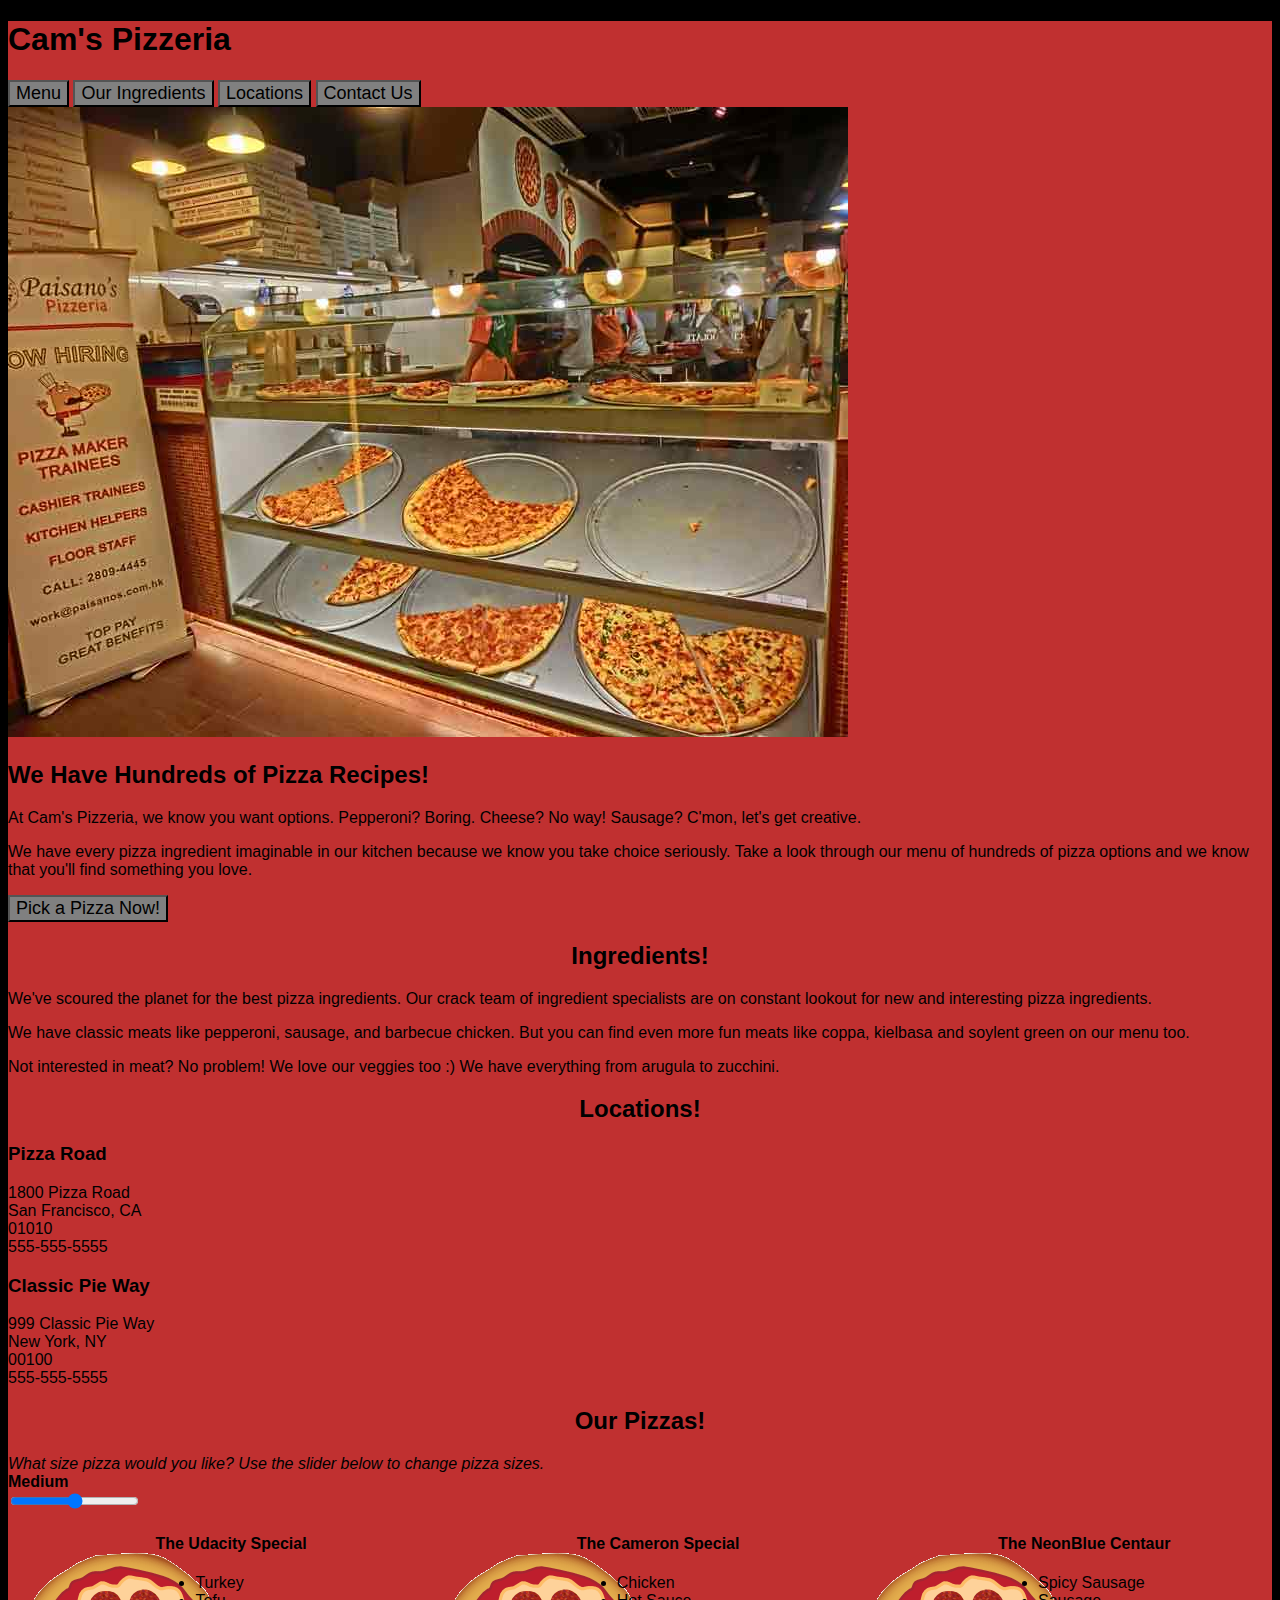
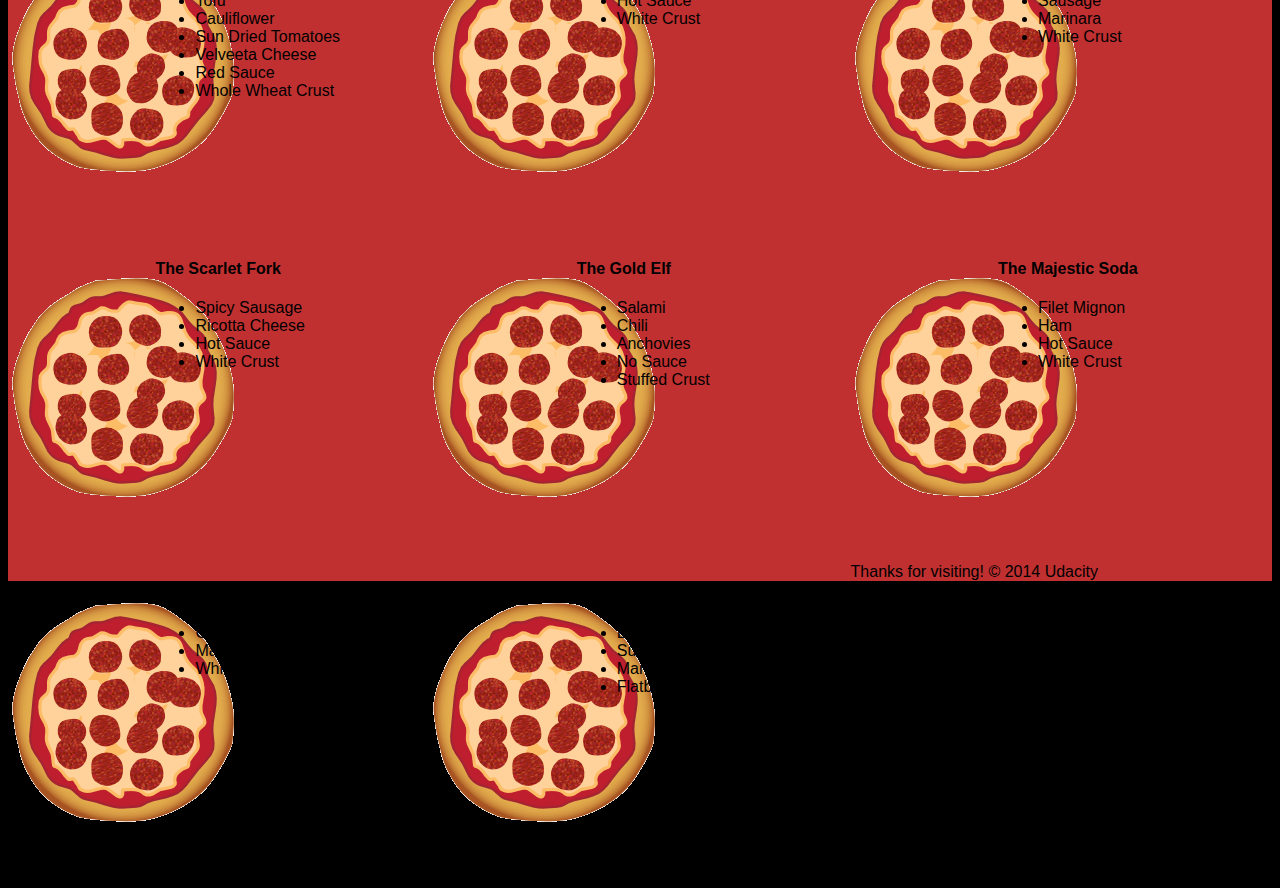
==== views/pizza.html @ 142db3e6 "tried to eliminate 2 blocking CSS resources" ====
<!DOCTYPE HTML>
<html>
<head>
   <meta charset="UTF-8">
  <meta name="viewport" content="width=device-width, initial-scale=1.0" />
  <link async href="css/bootstrap-grid.css" rel="stylesheet">
  <link async href="css/style.css" rel="stylesheet" inline>
</head>

<body>
  <div class="container">
    <div id="header" class="row">
      <div class="col-md-6">
        <div class="row">
          <div class="col-md-12">
            <h1>Cam's Pizzeria</h1>
            <div class="row">
              <div id="menu" class="col-md-12">
                <form action="#randomPizzas">
                  <input type="submit" value="Menu">
                </form>
                <form action="#ingredients">
                  <input type="submit" value="Our Ingredients">
                </form>
                <form action="#locations">
                  <input type="submit" value="Locations">
                </form>
                <form action="#" onsubmit="alert('Thanks for clicking! This button doesn\'t do anything because this is a fake pizzeria :\)')">
                  <input type="submit" value="Contact Us">
                </form>
              </div>
            </div>
          </div>
        </div>
      </div>
      <div id="movingPizzas1" class="col-md-6">
      </div>
    </div>
    <div id="callToAction" class="row">
      <div class="col-md-4">
        <img src="images/pizzeria.jpg" class="img-responsive"> <!-- Image credit to: http://commons.wikimedia.org/wiki/File:HK_TST_night_%E5%98%89%E8%98%AD%E9%81%93_Granville_Road_restaurant_Paisano's_Pizzeria_pizza_Dec-2013.JPG -->
      </div>
      <div class="col-md-8">
        <div class="row">
          <div class="col-md-12">
            <h2>We Have Hundreds of Pizza Recipes!</h2>
            <p>At Cam's Pizzeria, we know you want options. Pepperoni? Boring. Cheese? No way! Sausage? C'mon, let's get creative.</p>

            <p>We have every pizza ingredient imaginable in our kitchen because we know you take choice seriously. Take a look through our menu of hundreds of pizza options and we know that you'll find something you love.</p>
          </div>
        </div>
        <div class="row">
          <div class="col-md-6 col-md-push-3">
            <form action="#randomPizzas">
              <input type="submit" value="Pick a Pizza Now!">
            </form>
          </div>
        </div>
      </div>
    </div>
    <div id="ingredients" class="row">
      <div class="col-md-8 col-md-push-2">
        <div class="row">
          <div class="col-md-12 centered">
            <h2>Ingredients!</h2>
          </div>
        </div>
        <div class="row">
          <div class="col-md-12">
            <p>We've scoured the planet for the best pizza ingredients. Our crack team of ingredient specialists are on constant lookout for new and interesting pizza ingredients.</p>

            <p>We have classic meats like pepperoni, sausage, and barbecue chicken. But you can find even more fun meats like coppa, kielbasa and soylent green on our menu too.</p>

            <p>Not interested in meat? No problem! We love our veggies too :) We have everything from arugula to zucchini.</p>
          </div>
        </div>
      </div>
    </div>
    <div id="locations" class="row">
      <div class="col-md-12">
        <h2 style="text-align: center">Locations!</h2>
        <div class="row">
          <div class="col-md-6">
            <h3>Pizza Road</h3>
            <p>1800 Pizza Road<br>San Francisco, CA<br>01010<br>555-555-5555</p>
          </div>
          <div class="col-md-6">
            <h3>Classic Pie Way</h3>
            <p>999 Classic Pie Way<br>New York, NY<br>00100<br>555-555-5555</p>
          </div>
        </div>
      </div>
    </div>
    <div id="pizzaGenerator" class="row">
      <div class="col-md-12">
        <h2 style="text-align: center">Our Pizzas!</h2>
        <div class="row">
          <div class="col-md-12">
            <em>What size pizza would you like? Use the slider below to change pizza sizes.</em>
          </div>
          <div id="pizzaSize" class="col-md-6">Medium</div>
          <div class="col-md-12">
            <input id="sizeSlider" type="range" min="1" max="3" value="2" step="1" onchange="resizePizzas(this.value)"></input>
          </div>
        </div>
        <div id="randomPizzas" class="row">
          <div id="pizza0" class="randomPizzaContainer" style="width:33.33%; height: 325px;">
            <div style="width:35%">
              <img src="images/pizza.png" class="img-responsive">
            </div>
            <div style="width:65%">
              <h4>The Udacity Special</h4>
              <ul>
                <li>Turkey</li>
                <li>Tofu</li>
                <li>Cauliflower</li>
                <li>Sun Dried Tomatoes</li>
                <li>Velveeta Cheese</li>
                <li>Red Sauce</li>
                <li>Whole Wheat Crust</li>
              </ul>
            </div>
          </div>
          <div id="pizza1" class="randomPizzaContainer" style="width:33.33%; height: 325px;">
            <div style="width:35%">
              <img src="images/pizza.png" class="img-responsive">
            </div>
            <div style="width:65%">
              <h4>The Cameron Special</h4>
              <ul>
                <li>Chicken</li>
                <li>Hot Sauce</li>
                <li>White Crust</li>
              </ul>
            </div>
          </div>
        </div>
      </div>
    </div>
    <div id="footer" class="col-md-12">Thanks for visiting! &copy; 2014 Udacity</div>
  </div>
  <script async type="text/javascript" async src="js/main.js"></script>
</body>

</html>
</html>
---- views/css/style.css ----
*{-webkit-box-sizing:border-box;-moz-box-sizing:border-box;-box-sizing:border-box}body{font-family:"Trebuchet MS",Helvetica,sans-serif;background:black}input{background:gray;font-size:18px}form{display:inline-block}.centered{text-align:center}#pizzaSize{font-weight:800}.mover{position:fixed;width:256px;z-index:-1}.randomPizzaContainer{float:left;display:flex}.randomPizzaContainer:after{content:"";display:table;clear:both}.container{background-color:rgba(240, 60, 60, 0.8)}
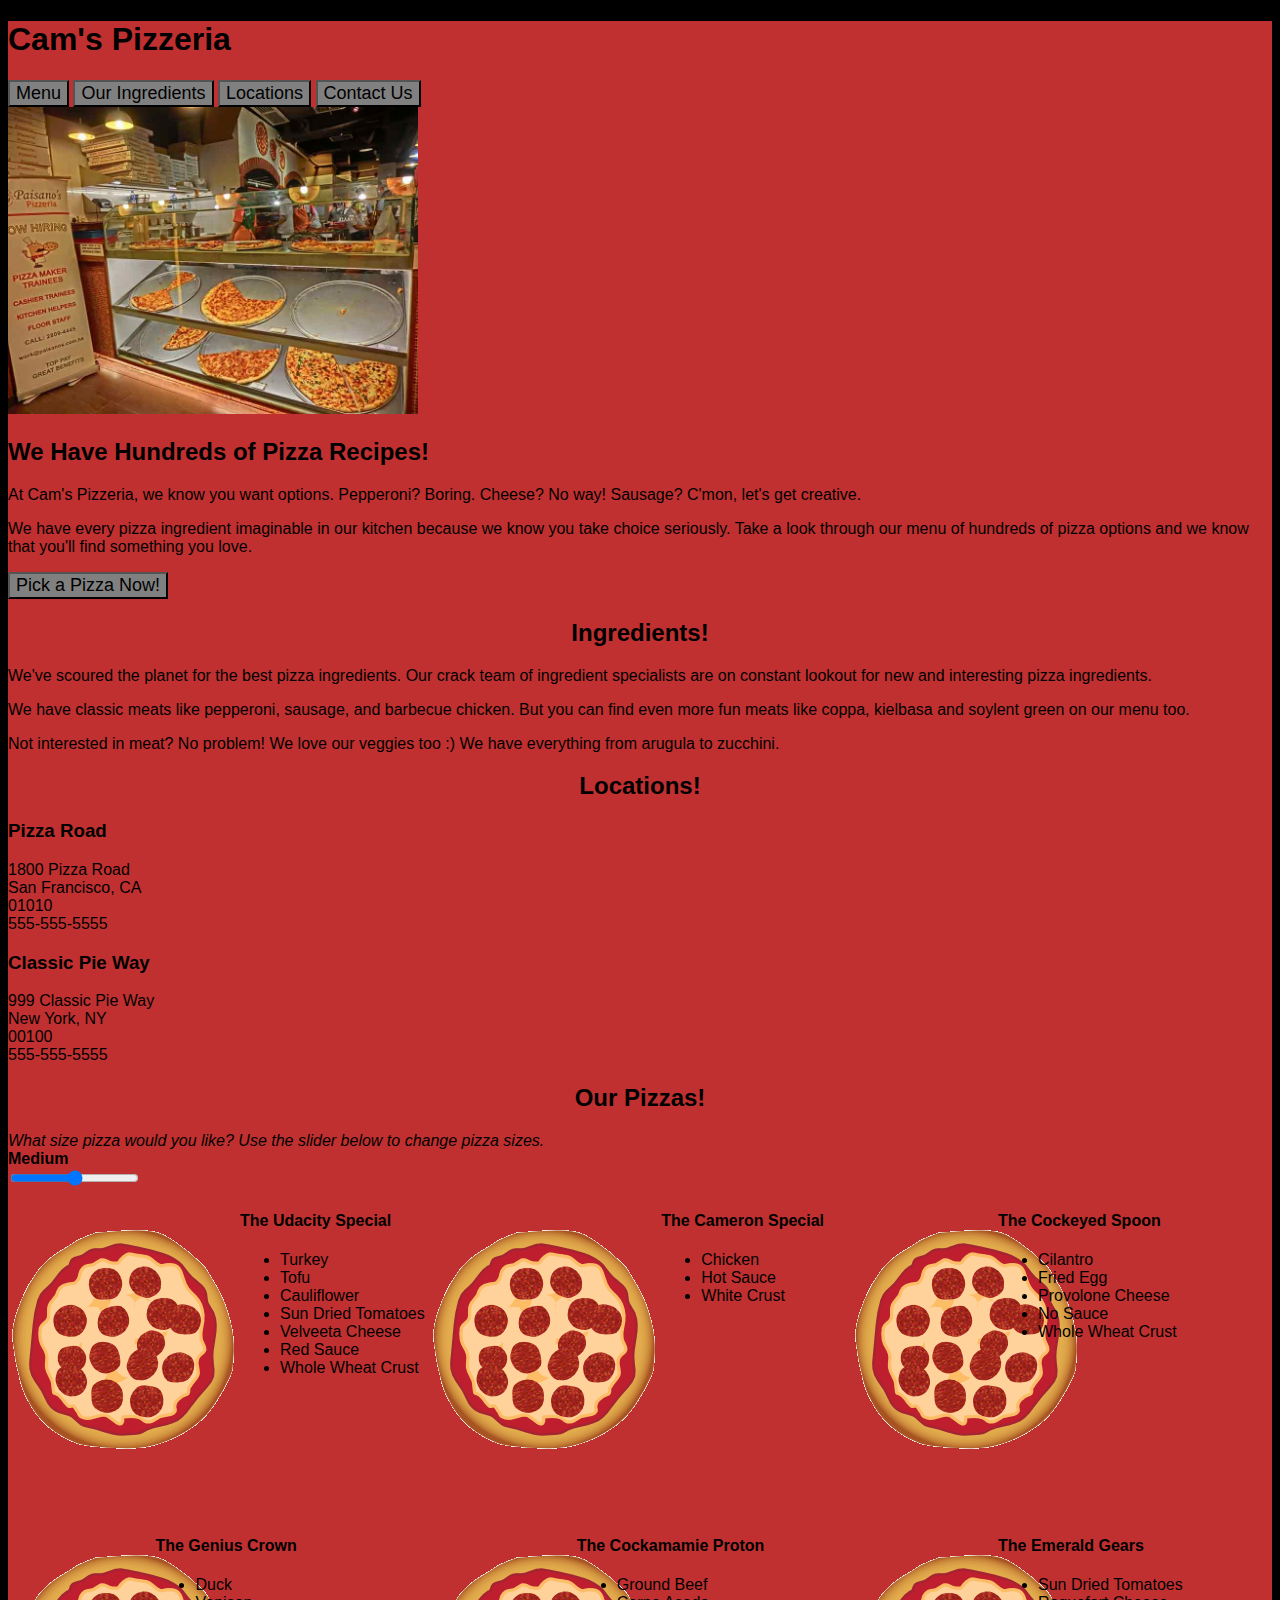
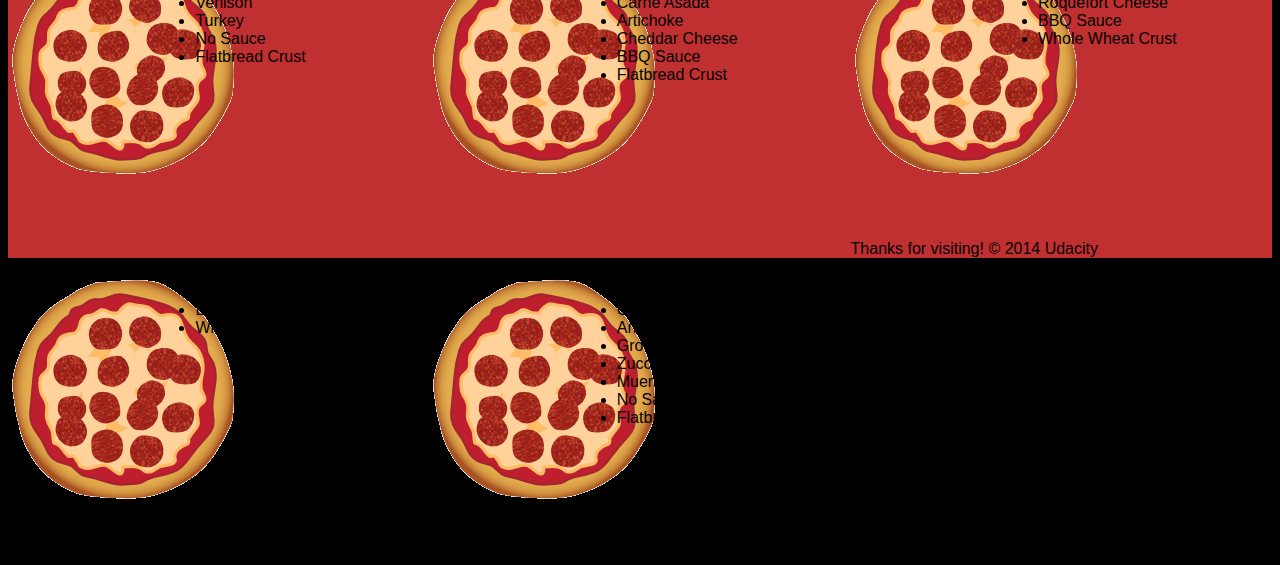
==== commit 622966a6: "Specified sizes of pizzas and changed div styles to div bootrstrap classes" ====
--- a/views/pizza.html
+++ b/views/pizza.html
@@ -3,8 +3,8 @@
 <head>
    <meta charset="UTF-8">
   <meta name="viewport" content="width=device-width, initial-scale=1.0" />
-  <link async href="css/bootstrap-grid.css" rel="stylesheet">
-  <link async href="css/style.css" rel="stylesheet" inline>
+  <link href="css/bootstrap-grid.css" rel="stylesheet">
+  <link href="css/style.css" rel="stylesheet">
 </head>
 
 <body>
@@ -38,7 +38,7 @@
     </div>
     <div id="callToAction" class="row">
       <div class="col-md-4">
-        <img src="images/pizzeria.jpg" class="img-responsive"> <!-- Image credit to: http://commons.wikimedia.org/wiki/File:HK_TST_night_%E5%98%89%E8%98%AD%E9%81%93_Granville_Road_restaurant_Paisano's_Pizzeria_pizza_Dec-2013.JPG -->
+        <img src="images/pizzeria.jpg" width="410" height="307" class="img-responsive"><!-- Image credit to: http://commons.wikimedia.org/wiki/File:HK_TST_night_%E5%98%89%E8%98%AD%E9%81%93_Granville_Road_restaurant_Paisano's_Pizzeria_pizza_Dec-2013.JPG -->
       </div>
       <div class="col-md-8">
         <div class="row">
@@ -104,11 +104,11 @@
           </div>
         </div>
         <div id="randomPizzas" class="row">
-          <div id="pizza0" class="randomPizzaContainer" style="width:33.33%; height: 325px;">
-            <div style="width:35%">
-              <img src="images/pizza.png" class="img-responsive">
+          <div id="pizza0" class="randomPizzaContainer" style="width:33.33%;"><!--getting rid of heigth to see the impact on speed -->
+            <div class="col-md-6"><!--changed div style of width:65% to boostrap layout notation -->
+              <img src="images/pizza.png" width="232" height="300" class="img-responsive">
             </div>
-            <div style="width:65%">
+            <div class="col-md-6"><!--changed div style of width:65% to boostrap layout notation -->
               <h4>The Udacity Special</h4>
               <ul>
                 <li>Turkey</li>
@@ -121,11 +121,11 @@
               </ul>
             </div>
           </div>
-          <div id="pizza1" class="randomPizzaContainer" style="width:33.33%; height: 325px;">
-            <div style="width:35%">
-              <img src="images/pizza.png" class="img-responsive">
+          <div id="pizza1" class="randomPizzaContainer" style="width:33.33%;"><!--getting rid of heigth to see the impact on speed -->
+            <div class="col-md-6"><!--changed div style of width:35% to boostrap layout notation -->
+              <img src="images/pizza.png" width="232" height="300" class="img-responsive">
             </div>
-            <div style="width:65%">
+            <div class="col-md-6"><!--changed div style of width:65% to boostrap layout notation -->
               <h4>The Cameron Special</h4>
               <ul>
                 <li>Chicken</li>
@@ -139,7 +139,7 @@
     </div>
     <div id="footer" class="col-md-12">Thanks for visiting! &copy; 2014 Udacity</div>
   </div>
-  <script async type="text/javascript" async src="js/main.js"></script>
+  <script async type="text/javascript" src="js/main.js"></script>
 </body>
 
 </html>
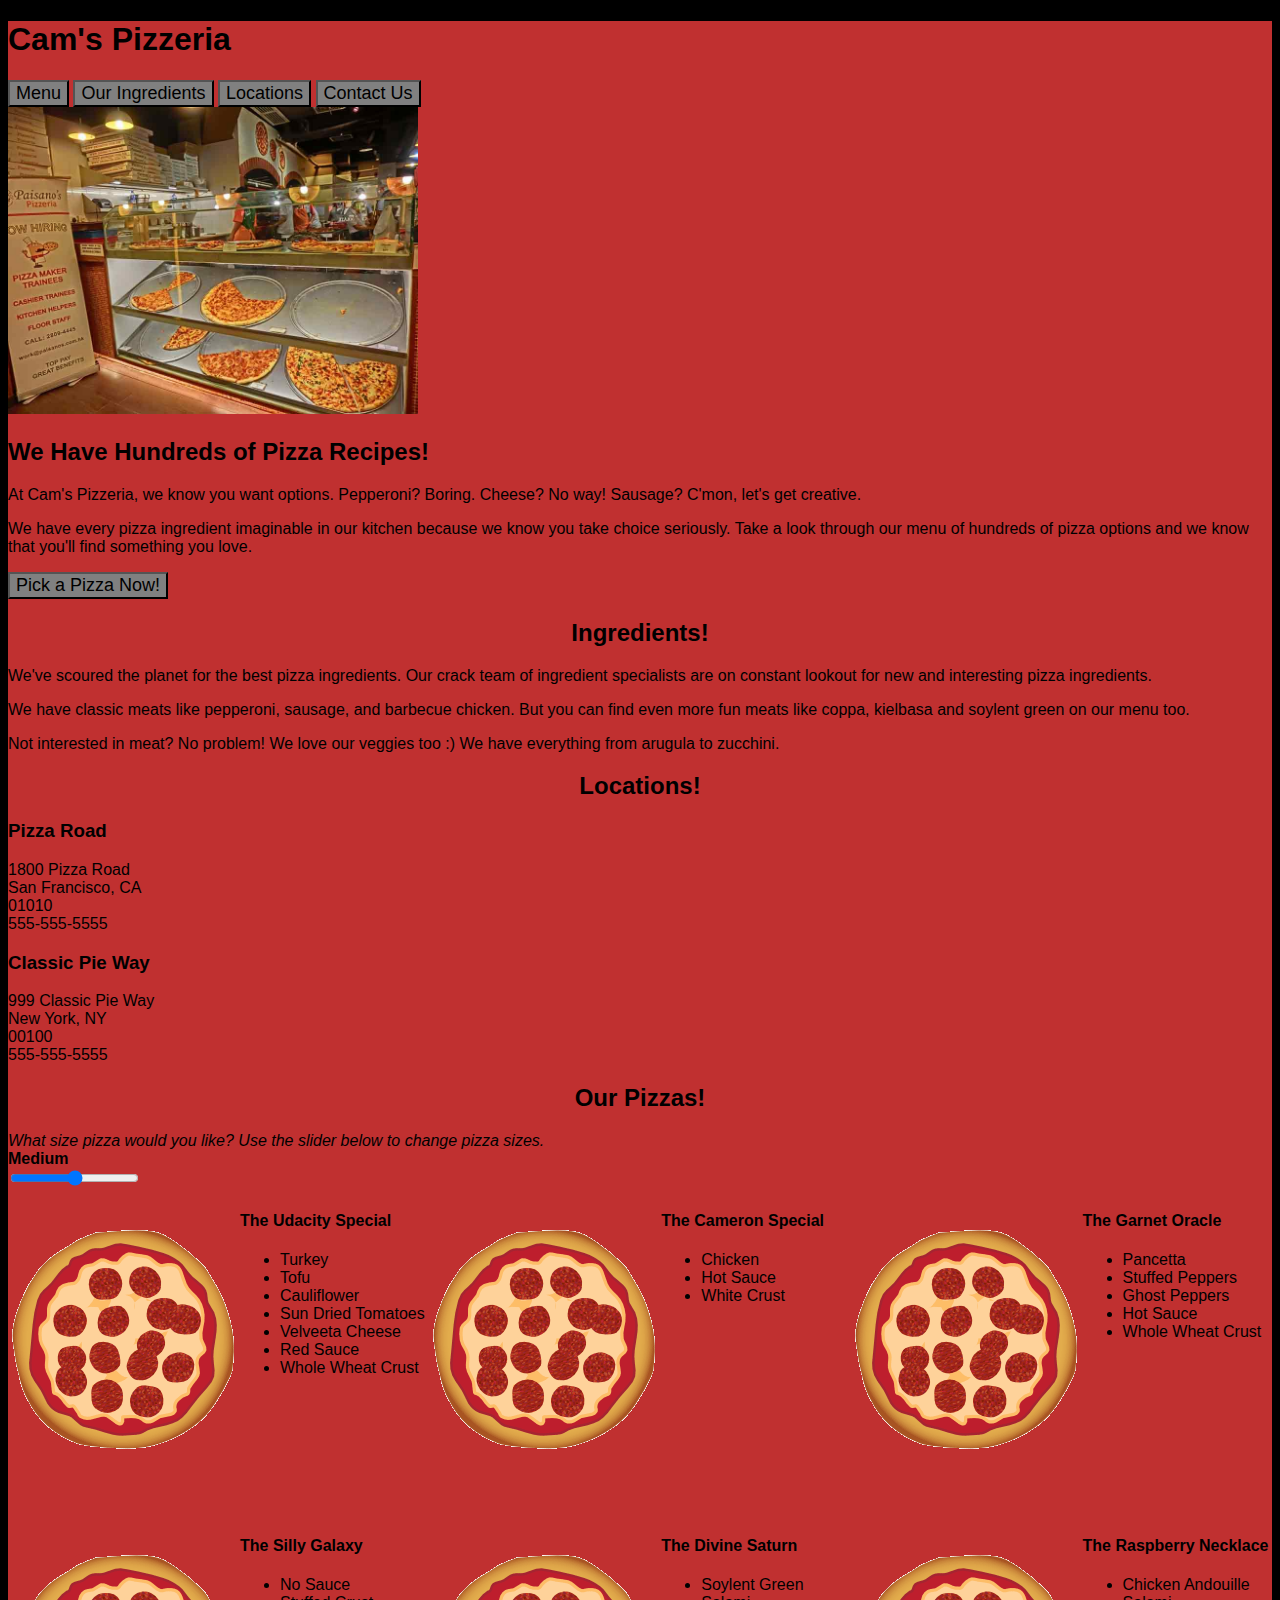
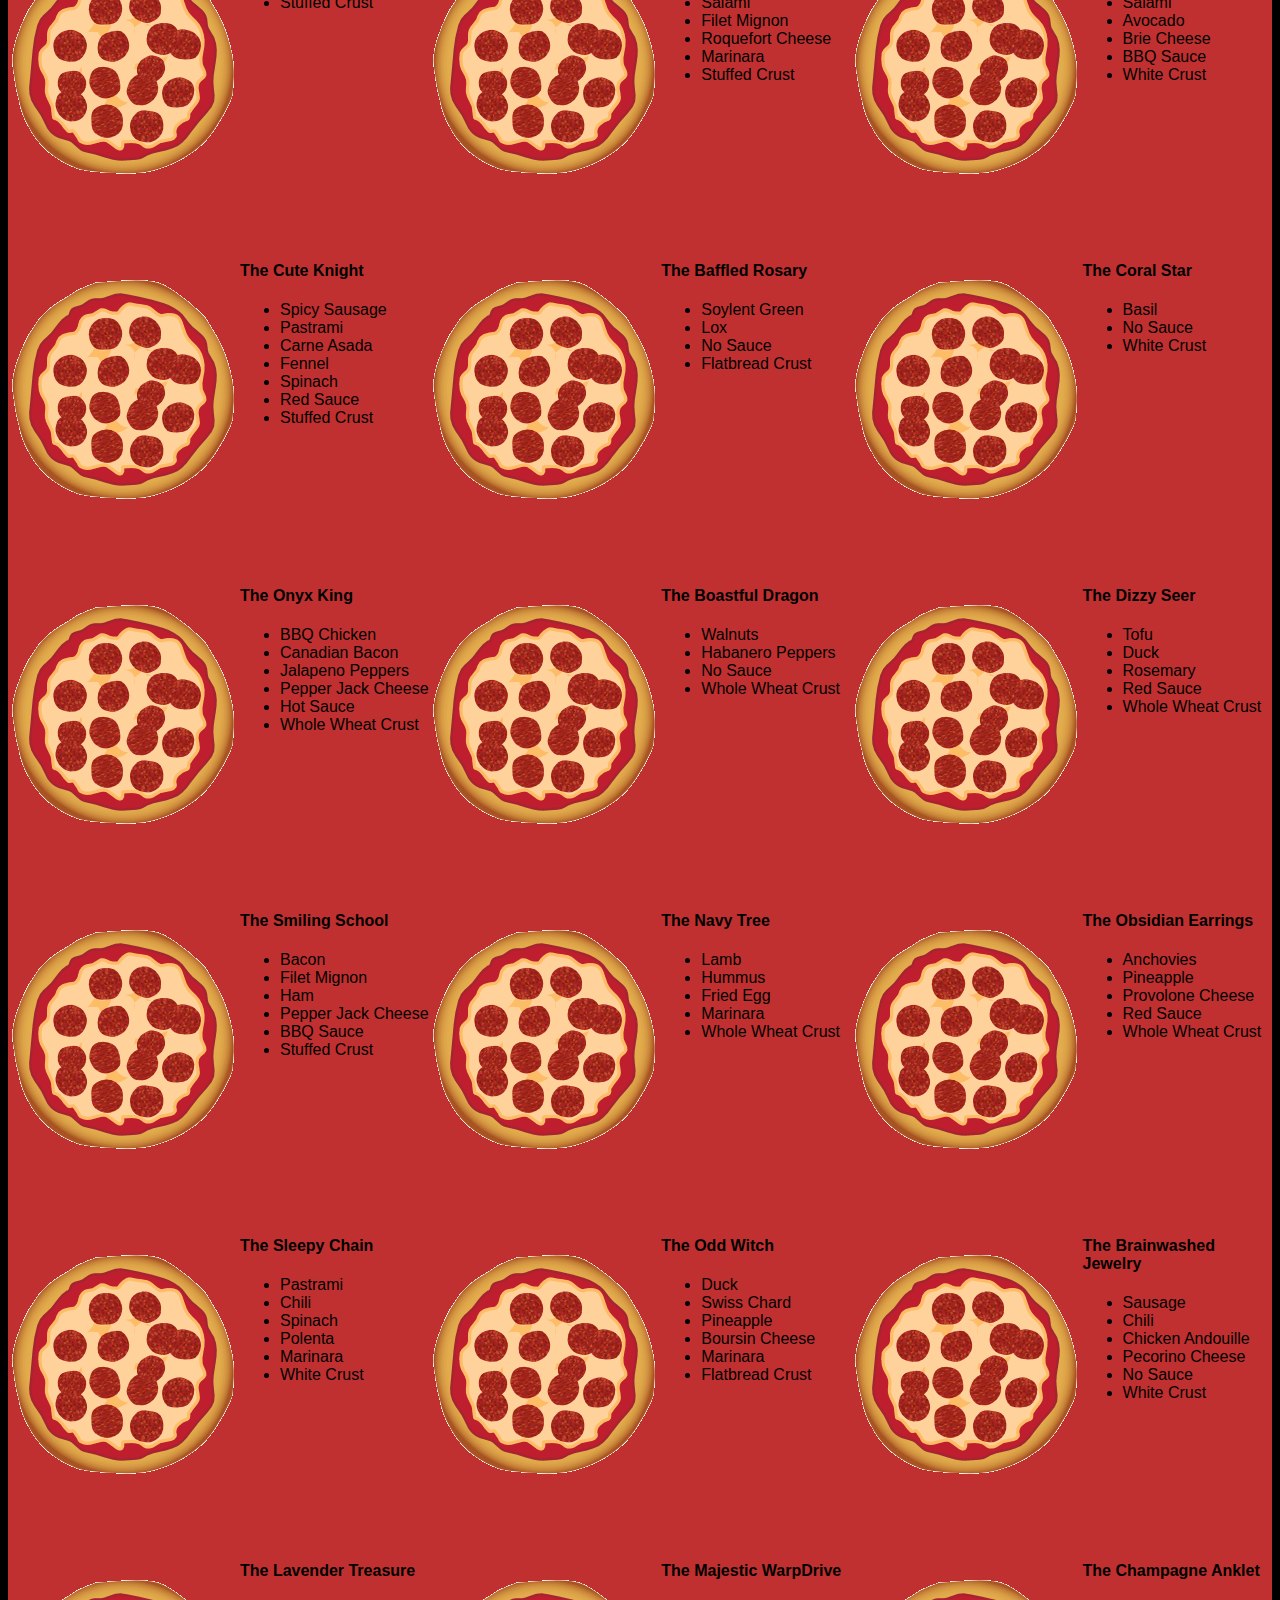
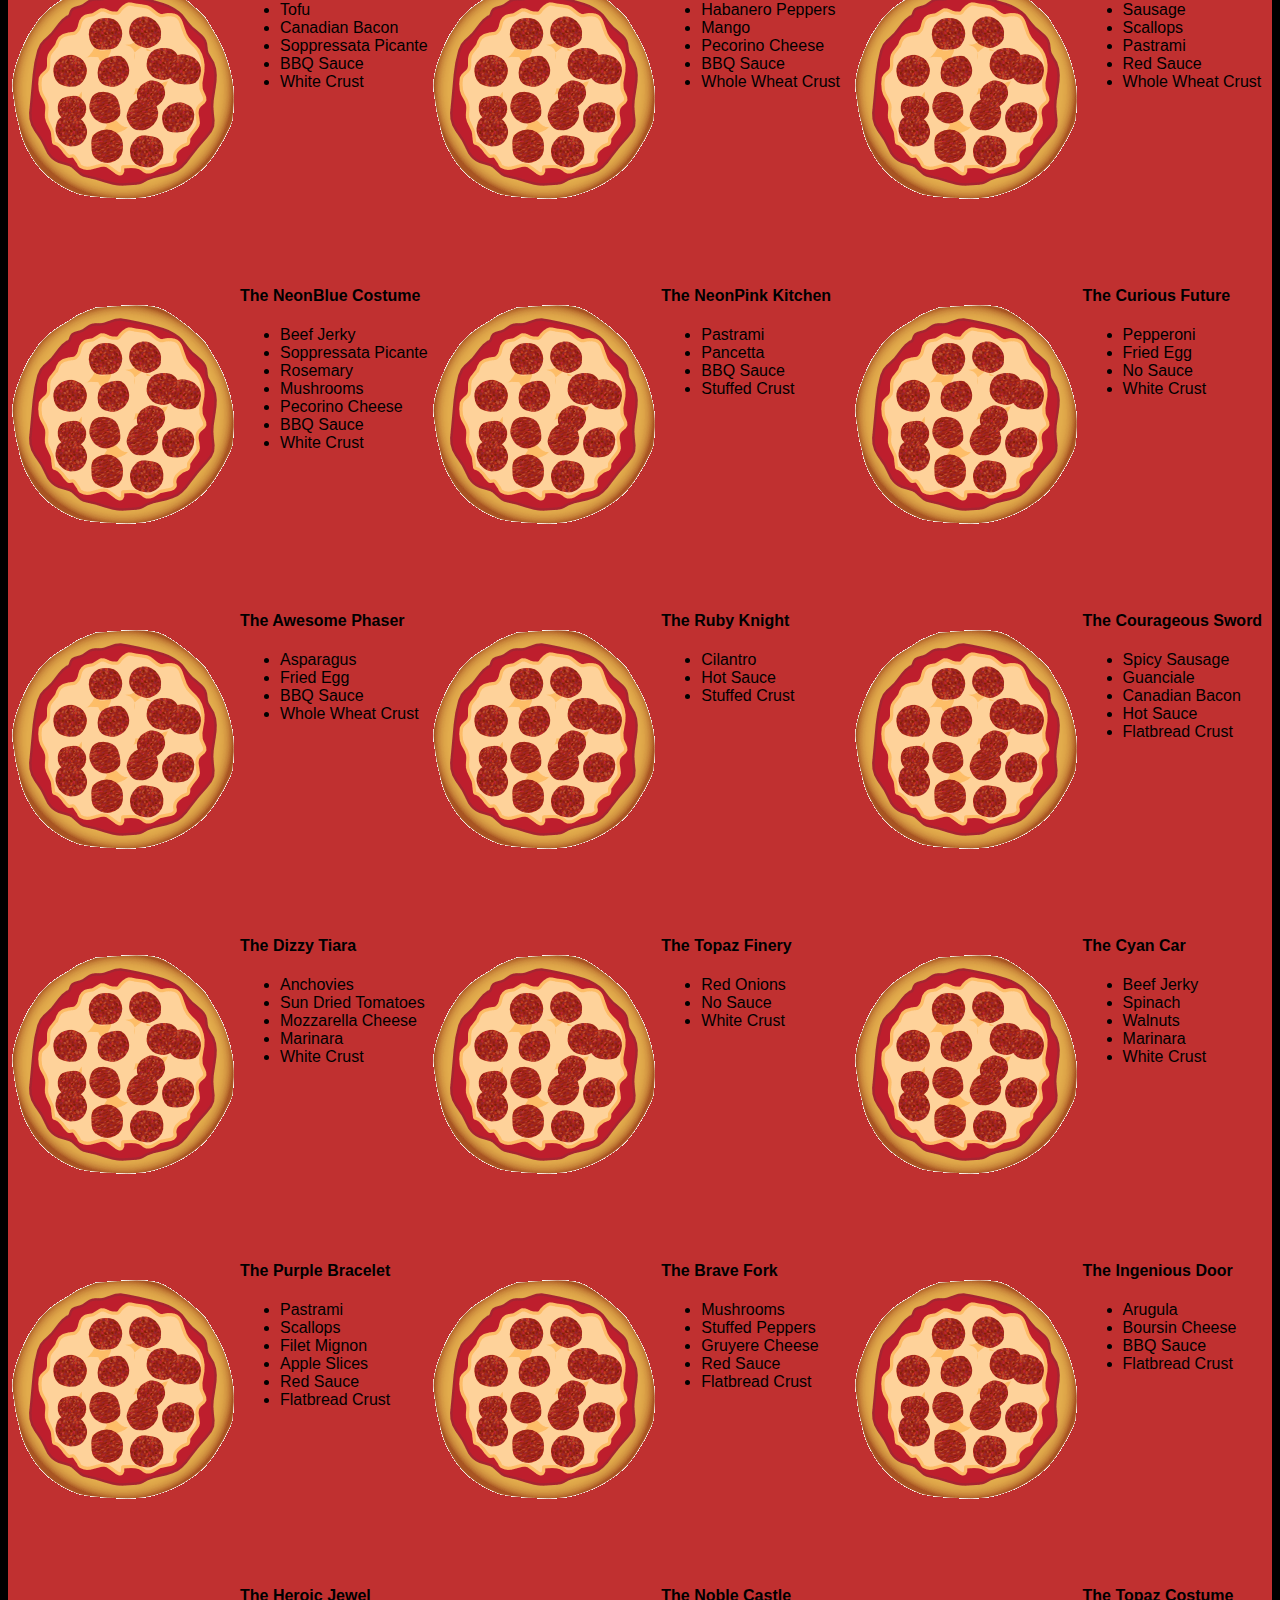
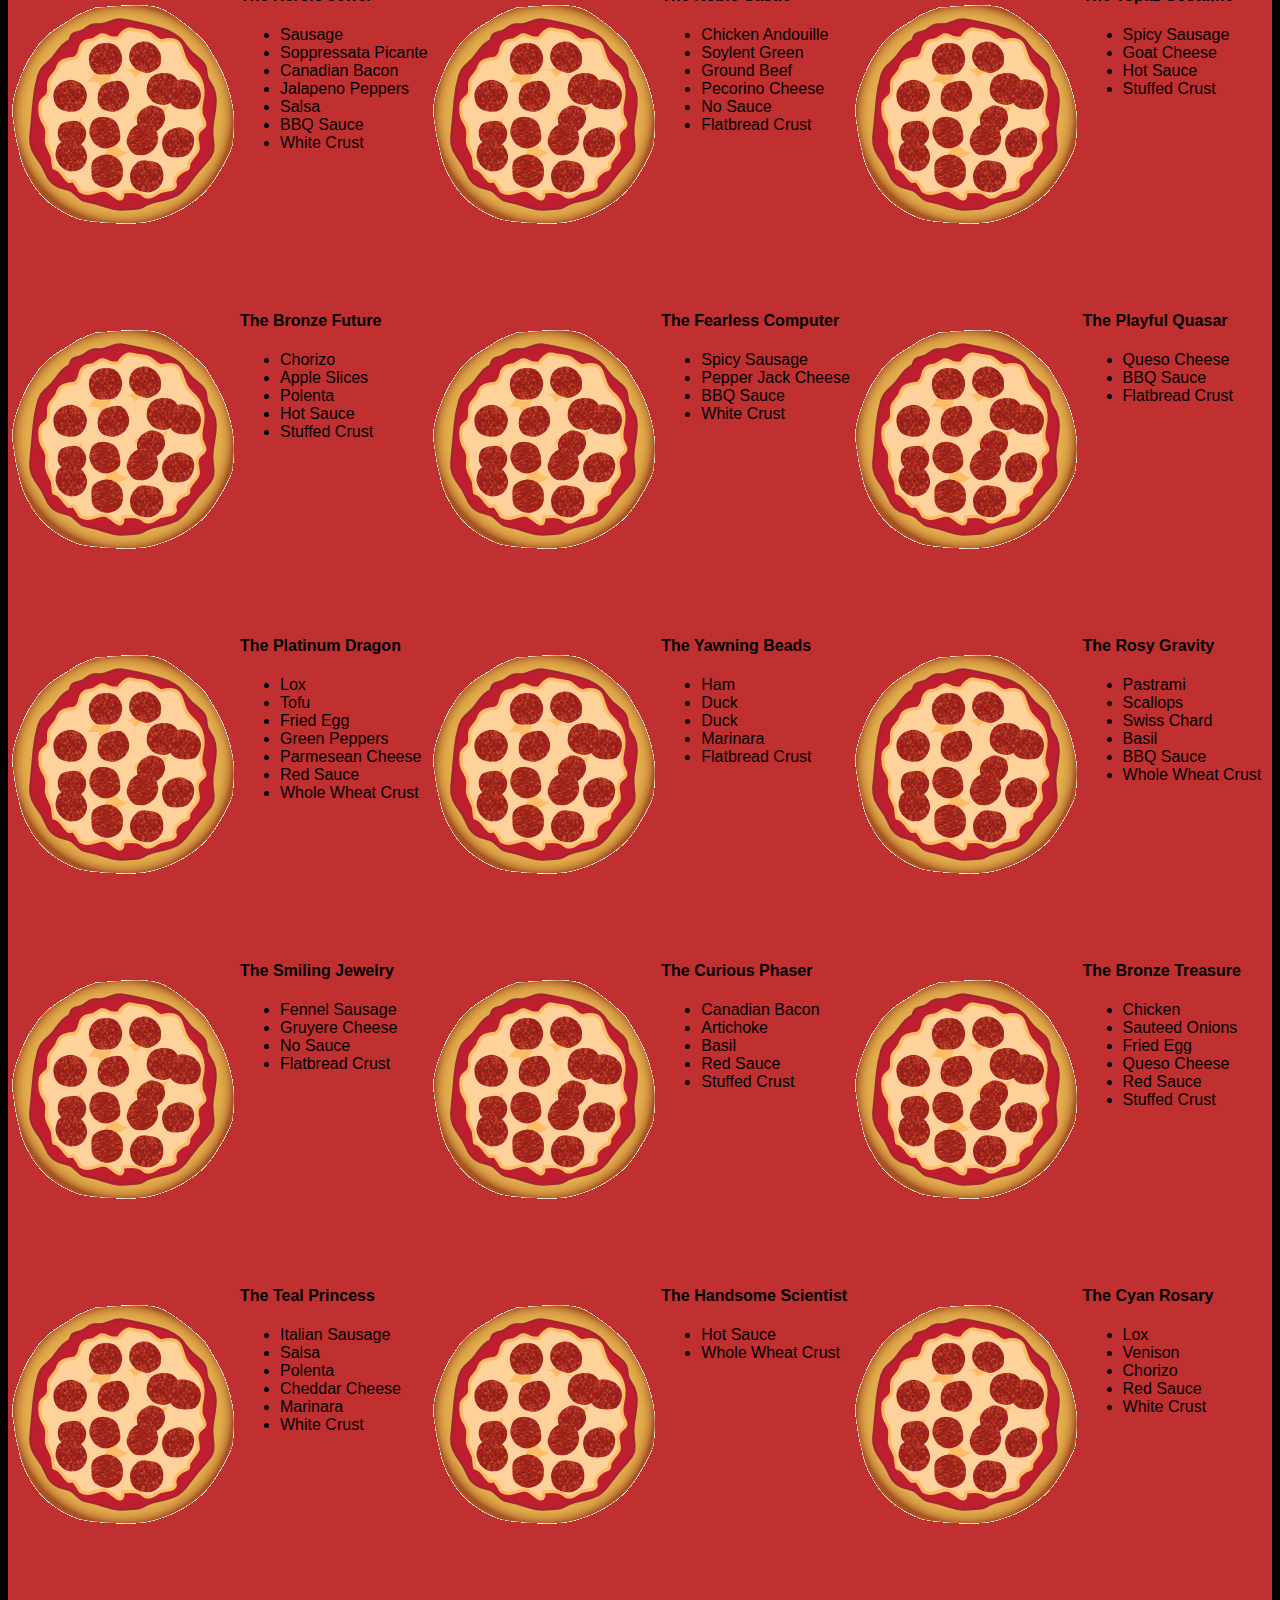
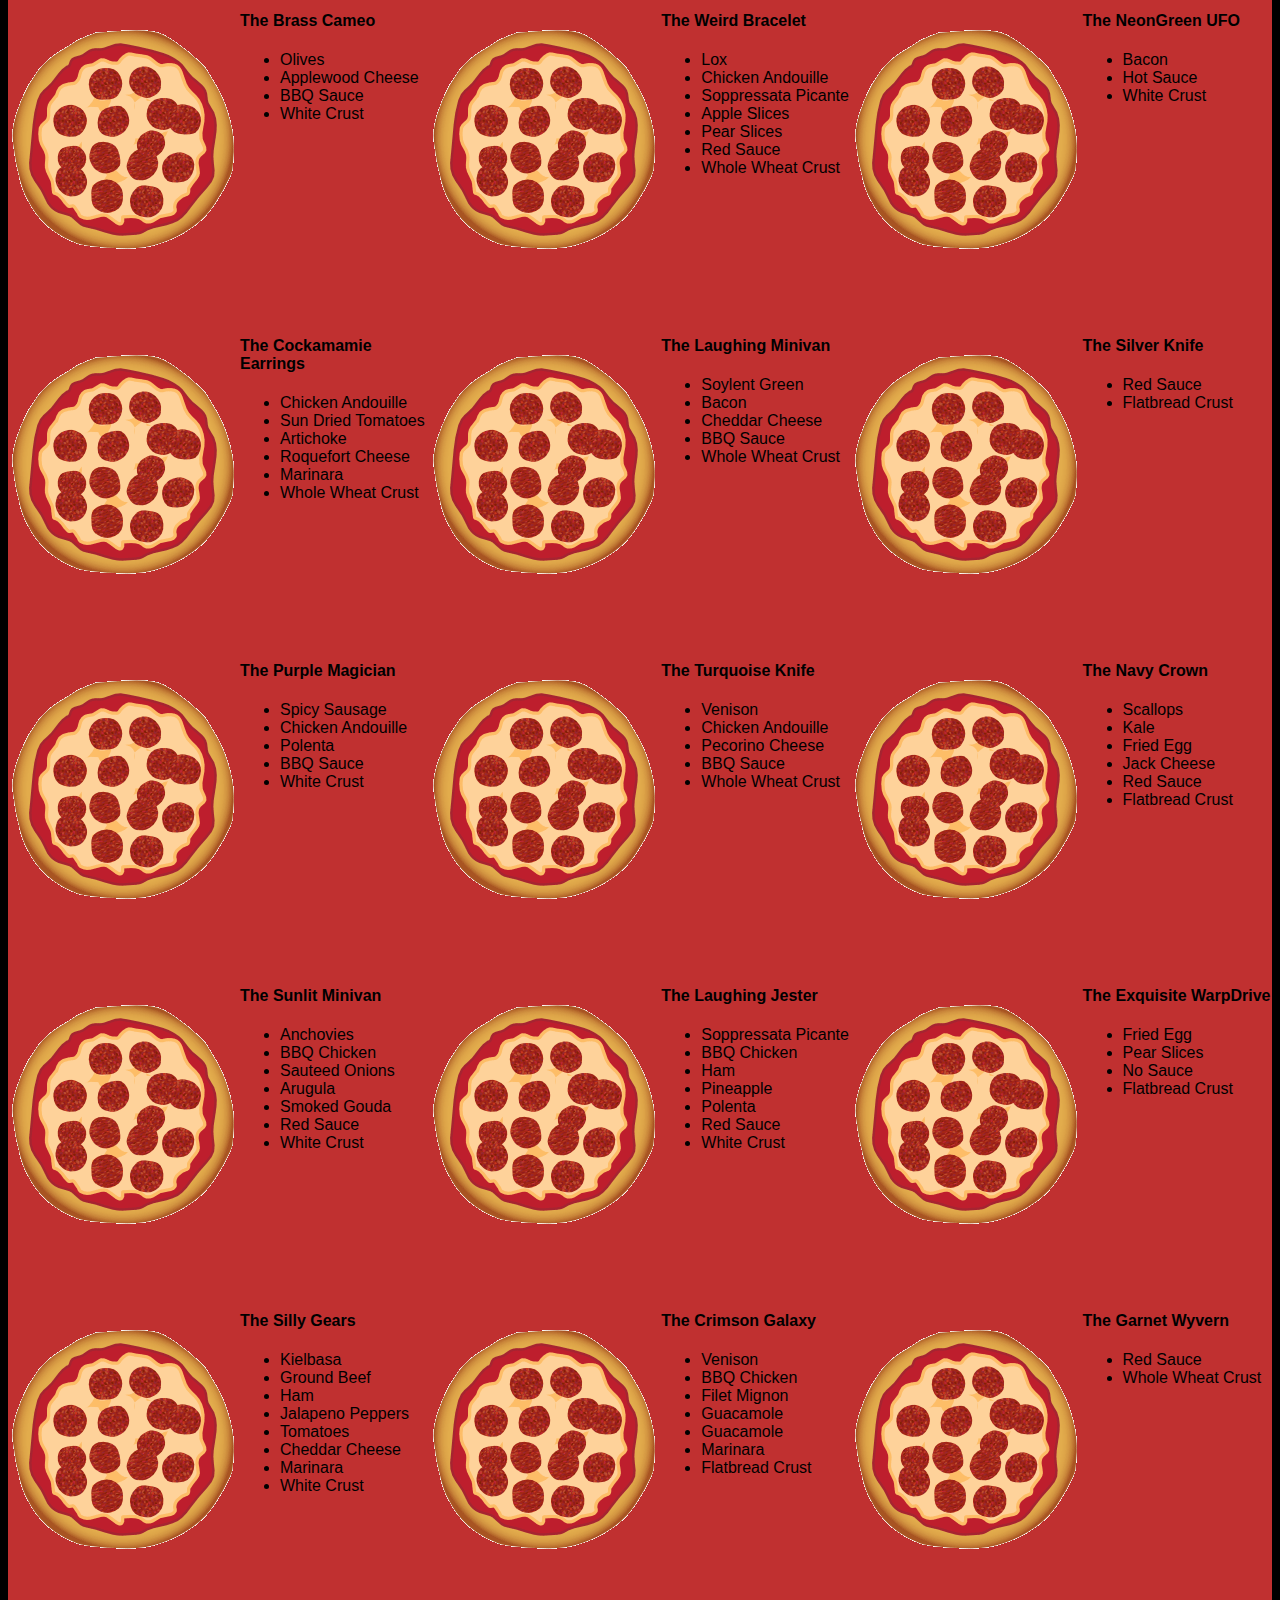
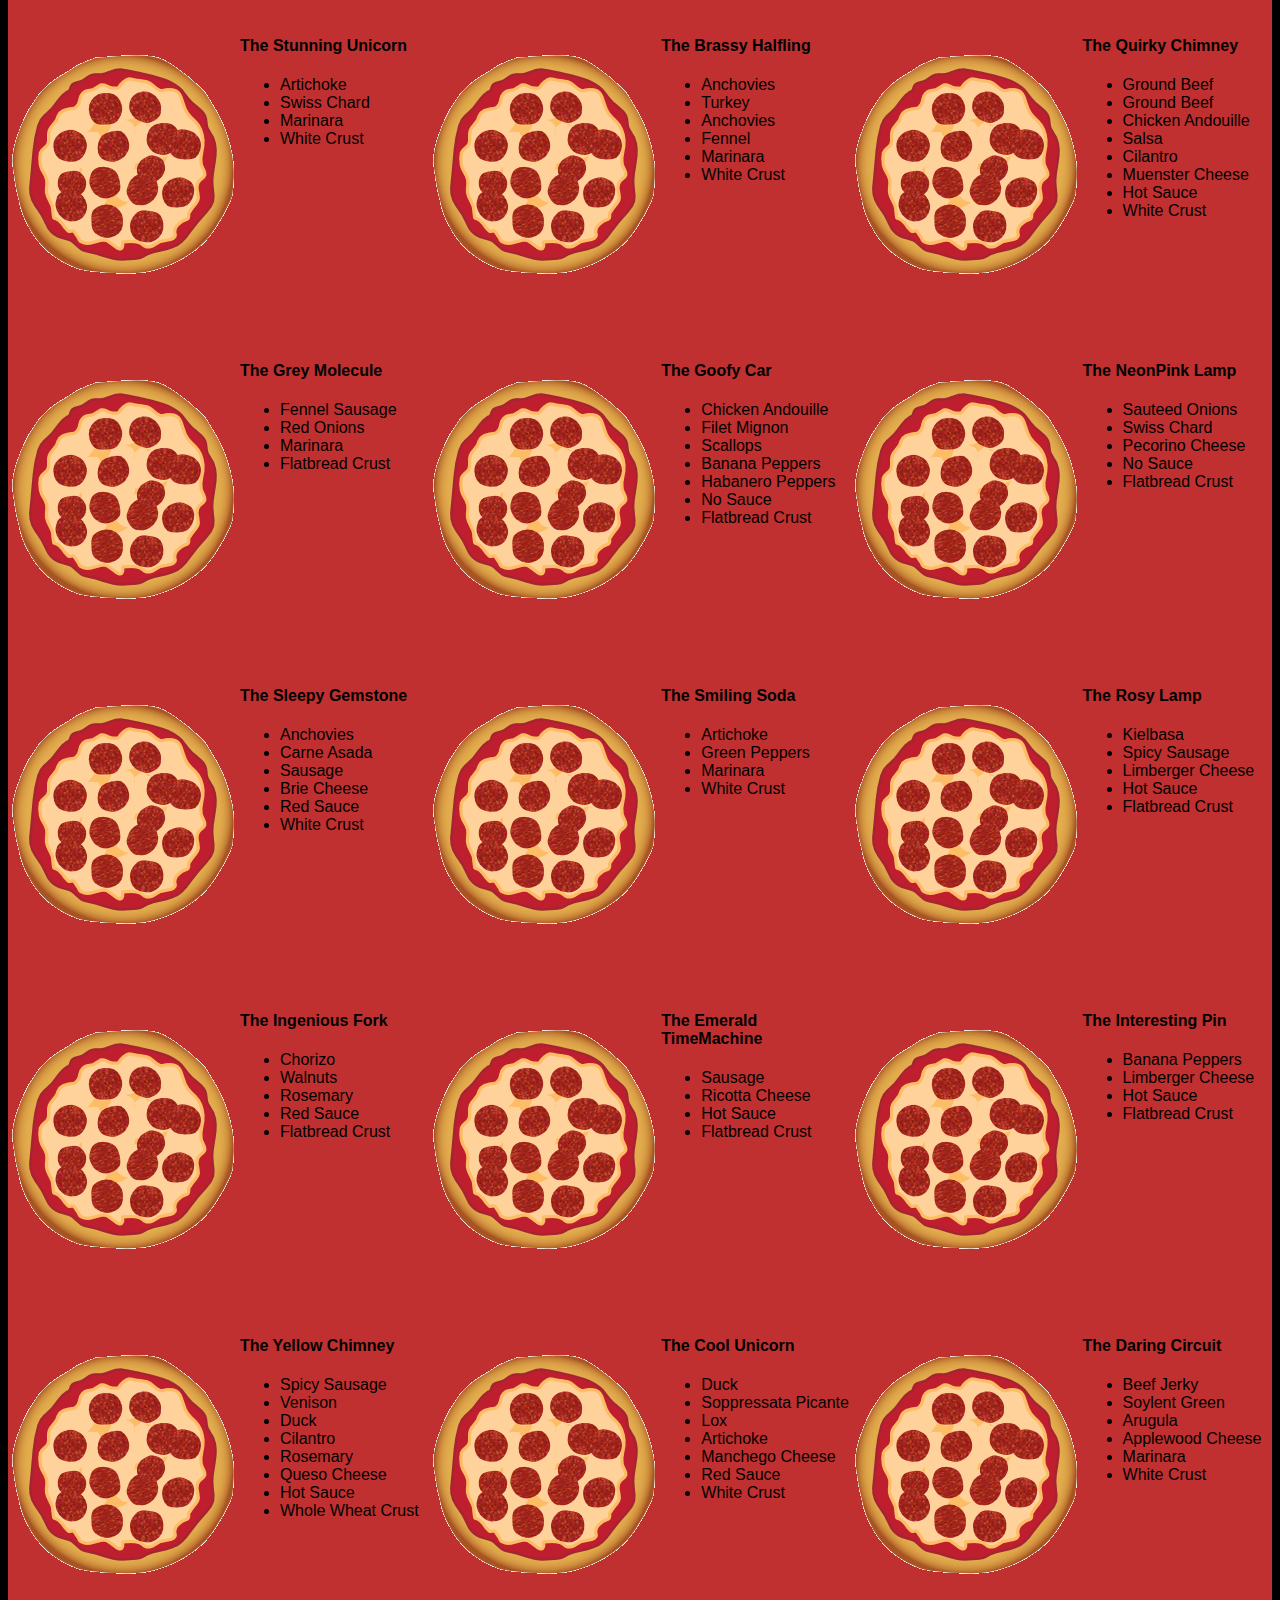
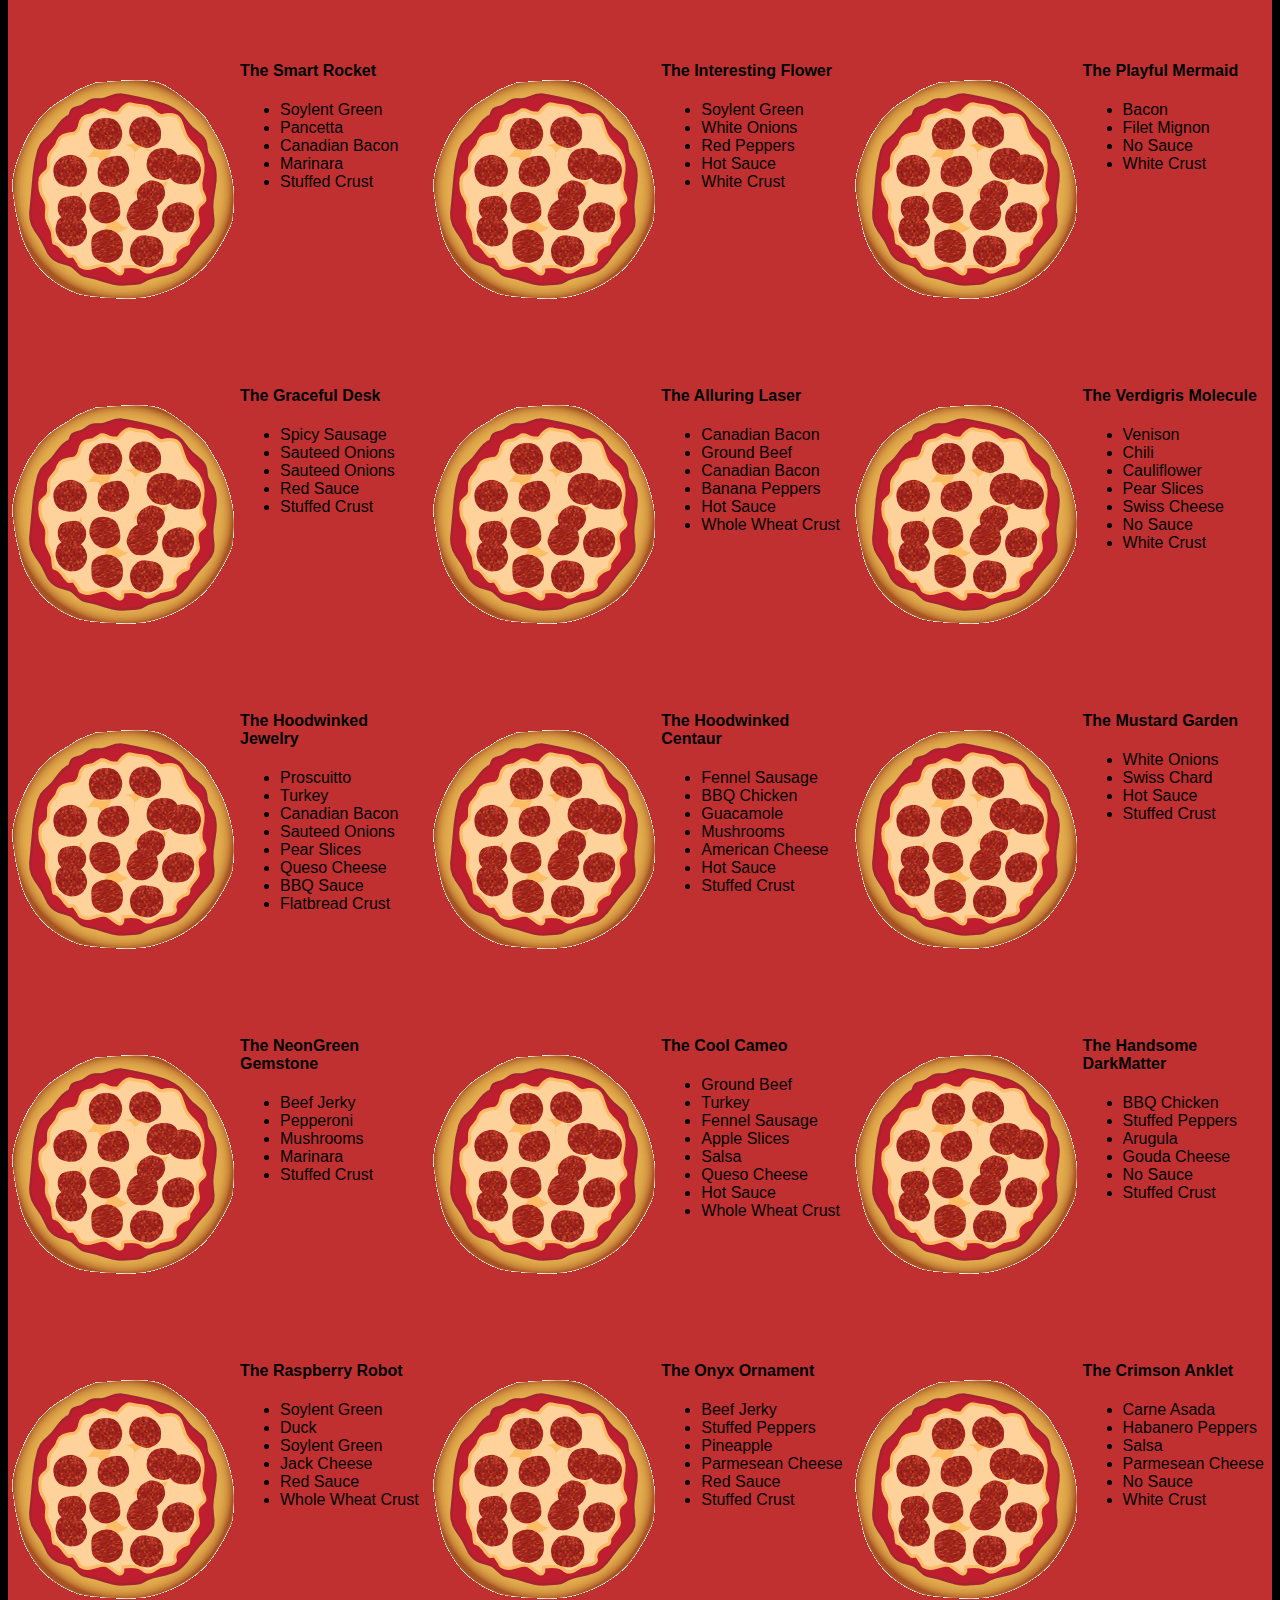
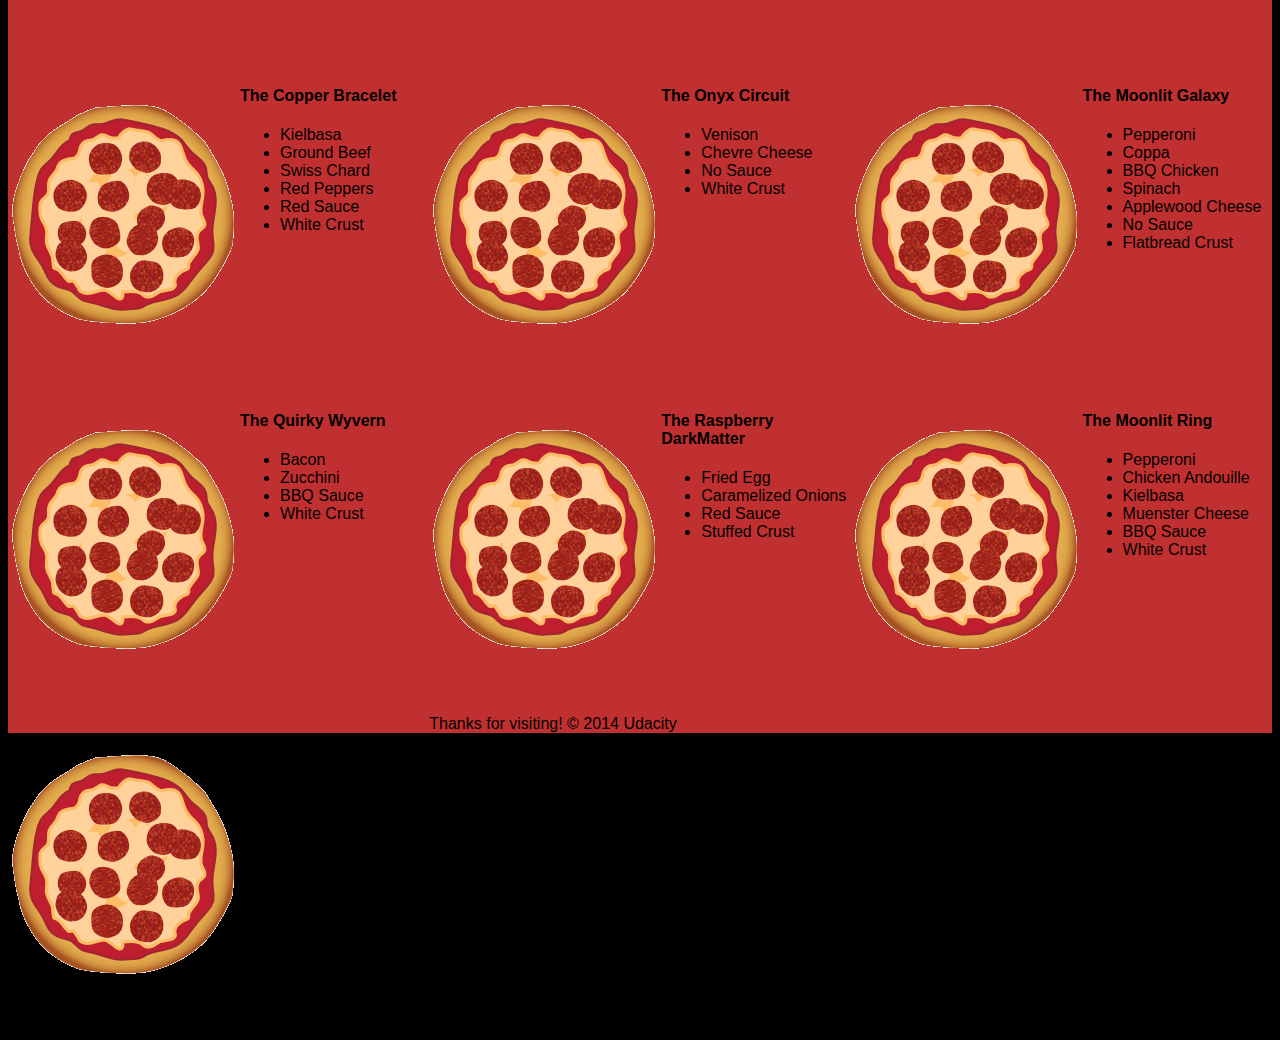
==== commit bdbec7af: "Trying to fix the Eliminate render-blocking JavaScript and CSS in above-the-fold content that I get " ====
--- a/views/pizza.html
+++ b/views/pizza.html
@@ -8,6 +8,22 @@
 </head>
 
 <body>
+  <noscript id="deferred-styles">
+      <link rel="stylesheet" type="text/css" href="small.css"/>
+    </noscript>
+    <script>
+      var loadDeferredStyles = function() {
+        var addStylesNode = document.getElementById("deferred-styles");
+        var replacement = document.createElement("div");
+        replacement.innerHTML = addStylesNode.textContent;
+        document.body.appendChild(replacement)
+        addStylesNode.parentElement.removeChild(addStylesNode);
+      };
+      var raf = requestAnimationFrame || mozRequestAnimationFrame ||
+          webkitRequestAnimationFrame || msRequestAnimationFrame;
+      if (raf) raf(function() { window.setTimeout(loadDeferredStyles, 0); });
+      else window.addEventListener('load', loadDeferredStyles);
+    </script>
   <div class="container">
     <div id="header" class="row">
       <div class="col-md-6">
--- a/views/css/style.css
+++ b/views/css/style.css
@@ -1 +1,51 @@
-*{-webkit-box-sizing:border-box;-moz-box-sizing:border-box;-box-sizing:border-box}body{font-family:"Trebuchet MS",Helvetica,sans-serif;background:black}input{background:gray;font-size:18px}form{display:inline-block}.centered{text-align:center}#pizzaSize{font-weight:800}.mover{position:fixed;width:256px;z-index:-1}.randomPizzaContainer{float:left;display:flex}.randomPizzaContainer:after{content:"";display:table;clear:both}.container{background-color:rgba(240, 60, 60, 0.8)}+/** {
+  outline: 1px solid red !important;
+}*/
+* {
+  -webkit-box-sizing: border-box;
+  -moz-box-sizing: border-box;
+  -box-sizing: border-box;
+}
+
+body {
+  font-family: "Trebuchet MS", Helvetica, sans-serif;
+  background: black;
+}
+
+input {
+  background: gray;
+  font-size: 18px;
+}
+
+form {
+  display: inline-block;
+}
+
+.centered {
+  text-align: center;
+}
+
+#pizzaSize {
+  font-weight: 800;
+}
+
+.mover {
+  position: fixed;
+  width: 256px;
+  z-index: -1;
+}
+
+.randomPizzaContainer {
+  float: left;
+  display: flex;
+}
+
+.randomPizzaContainer:after {
+  content: "";
+  display: table;
+  clear:both;
+}
+
+ .container {
+  background-color: rgba(240, 60, 60, 0.8);
+}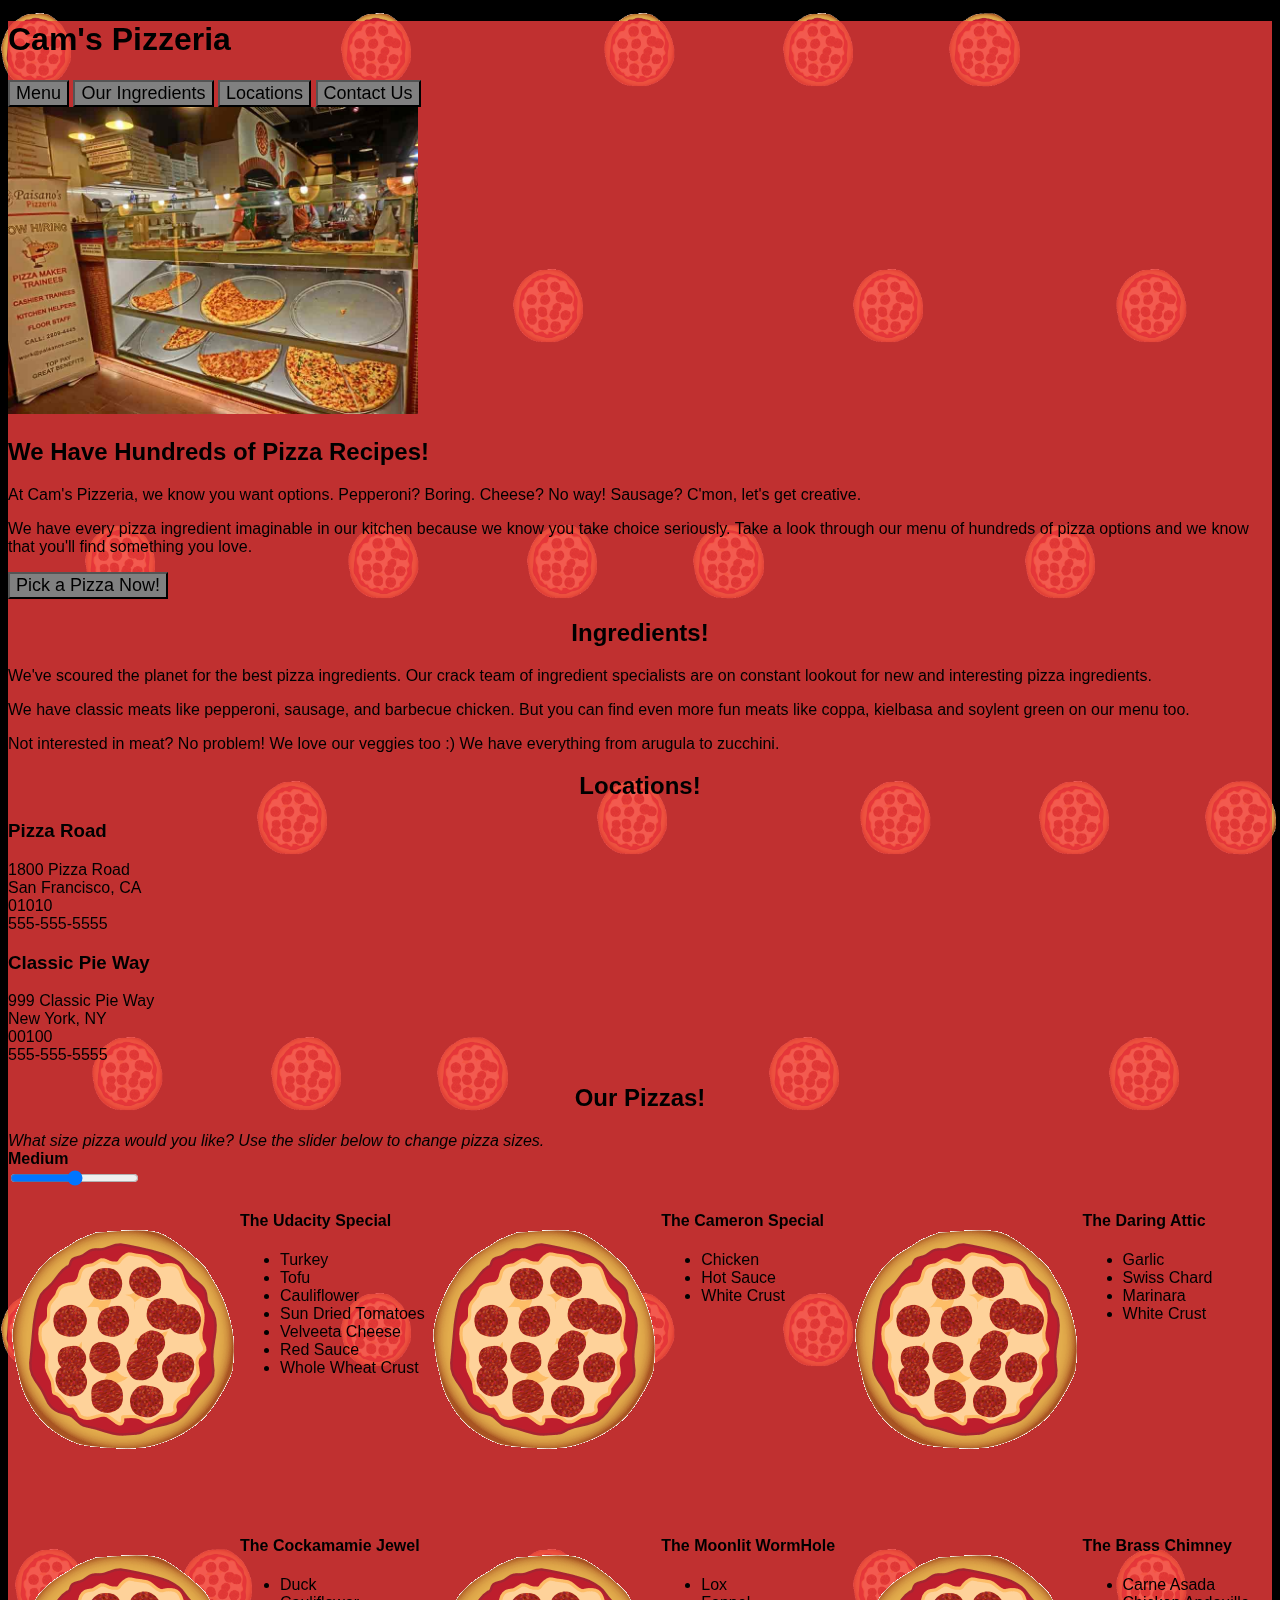
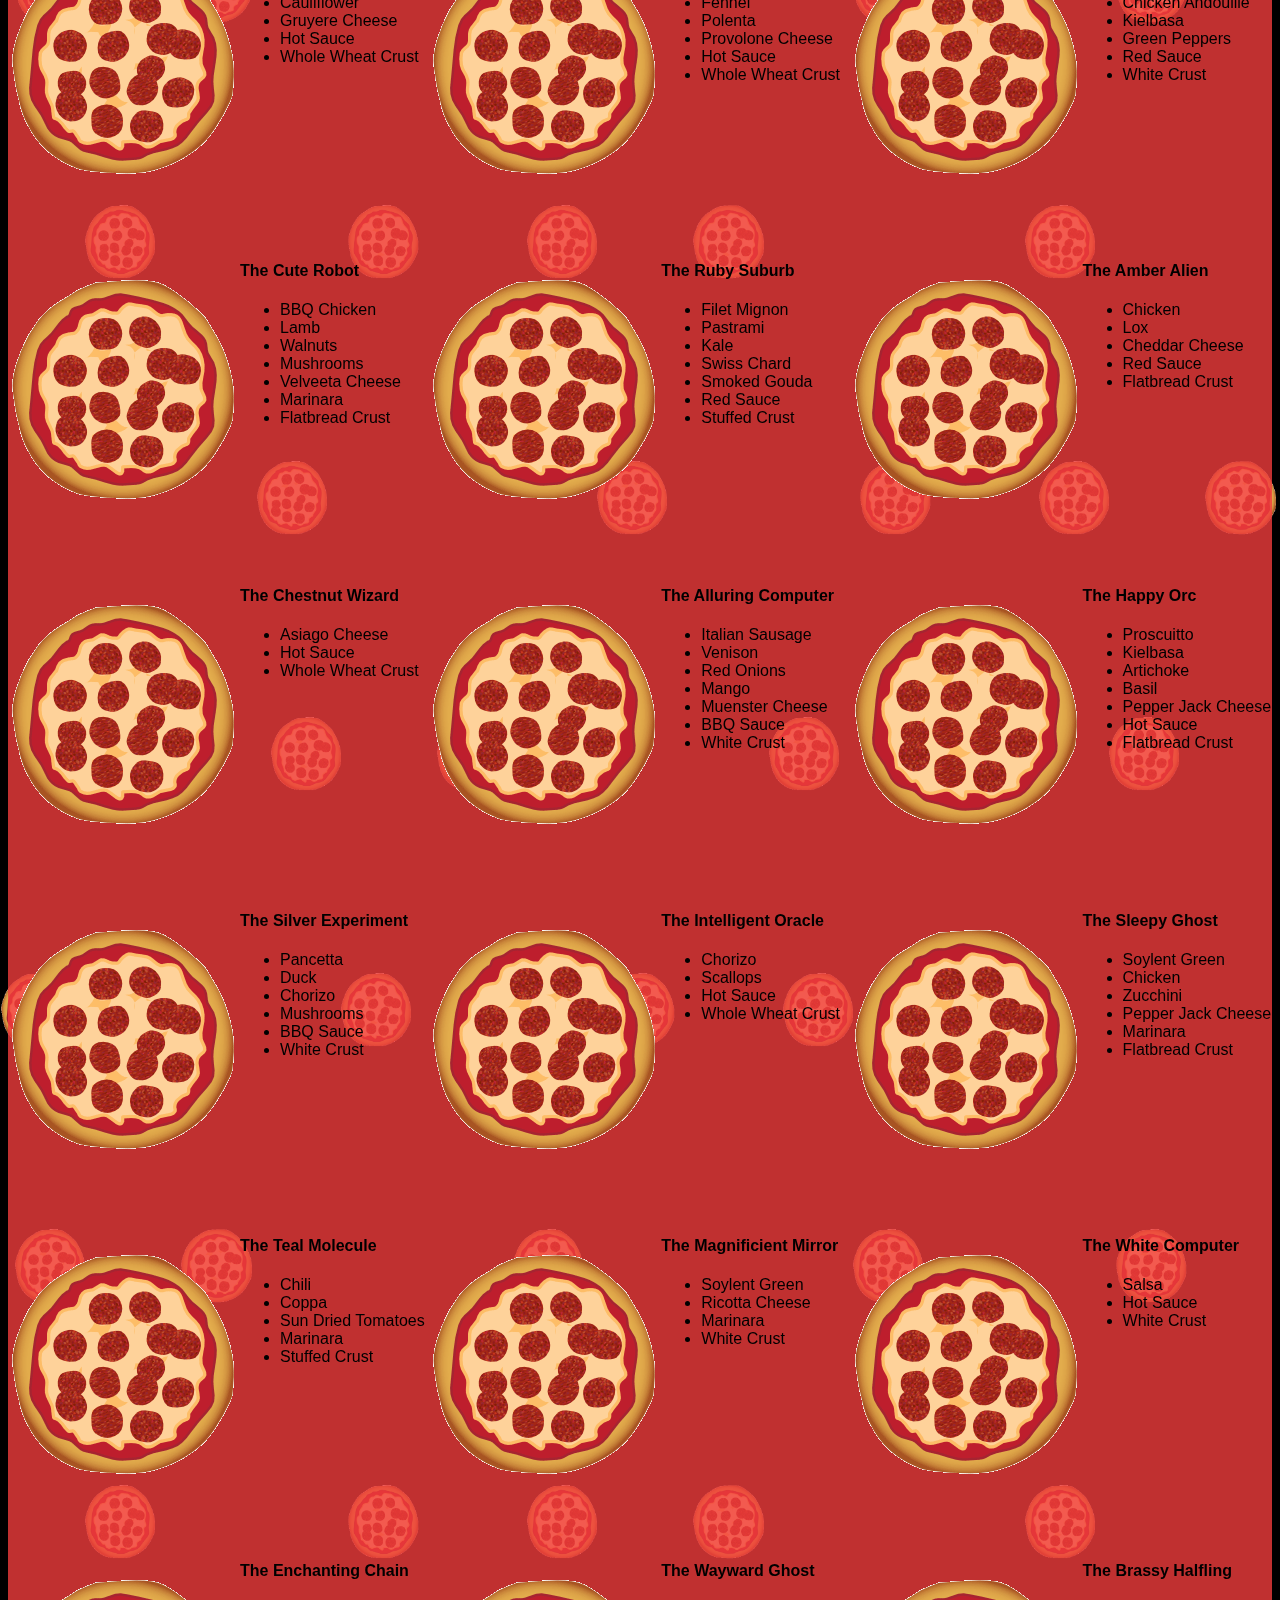
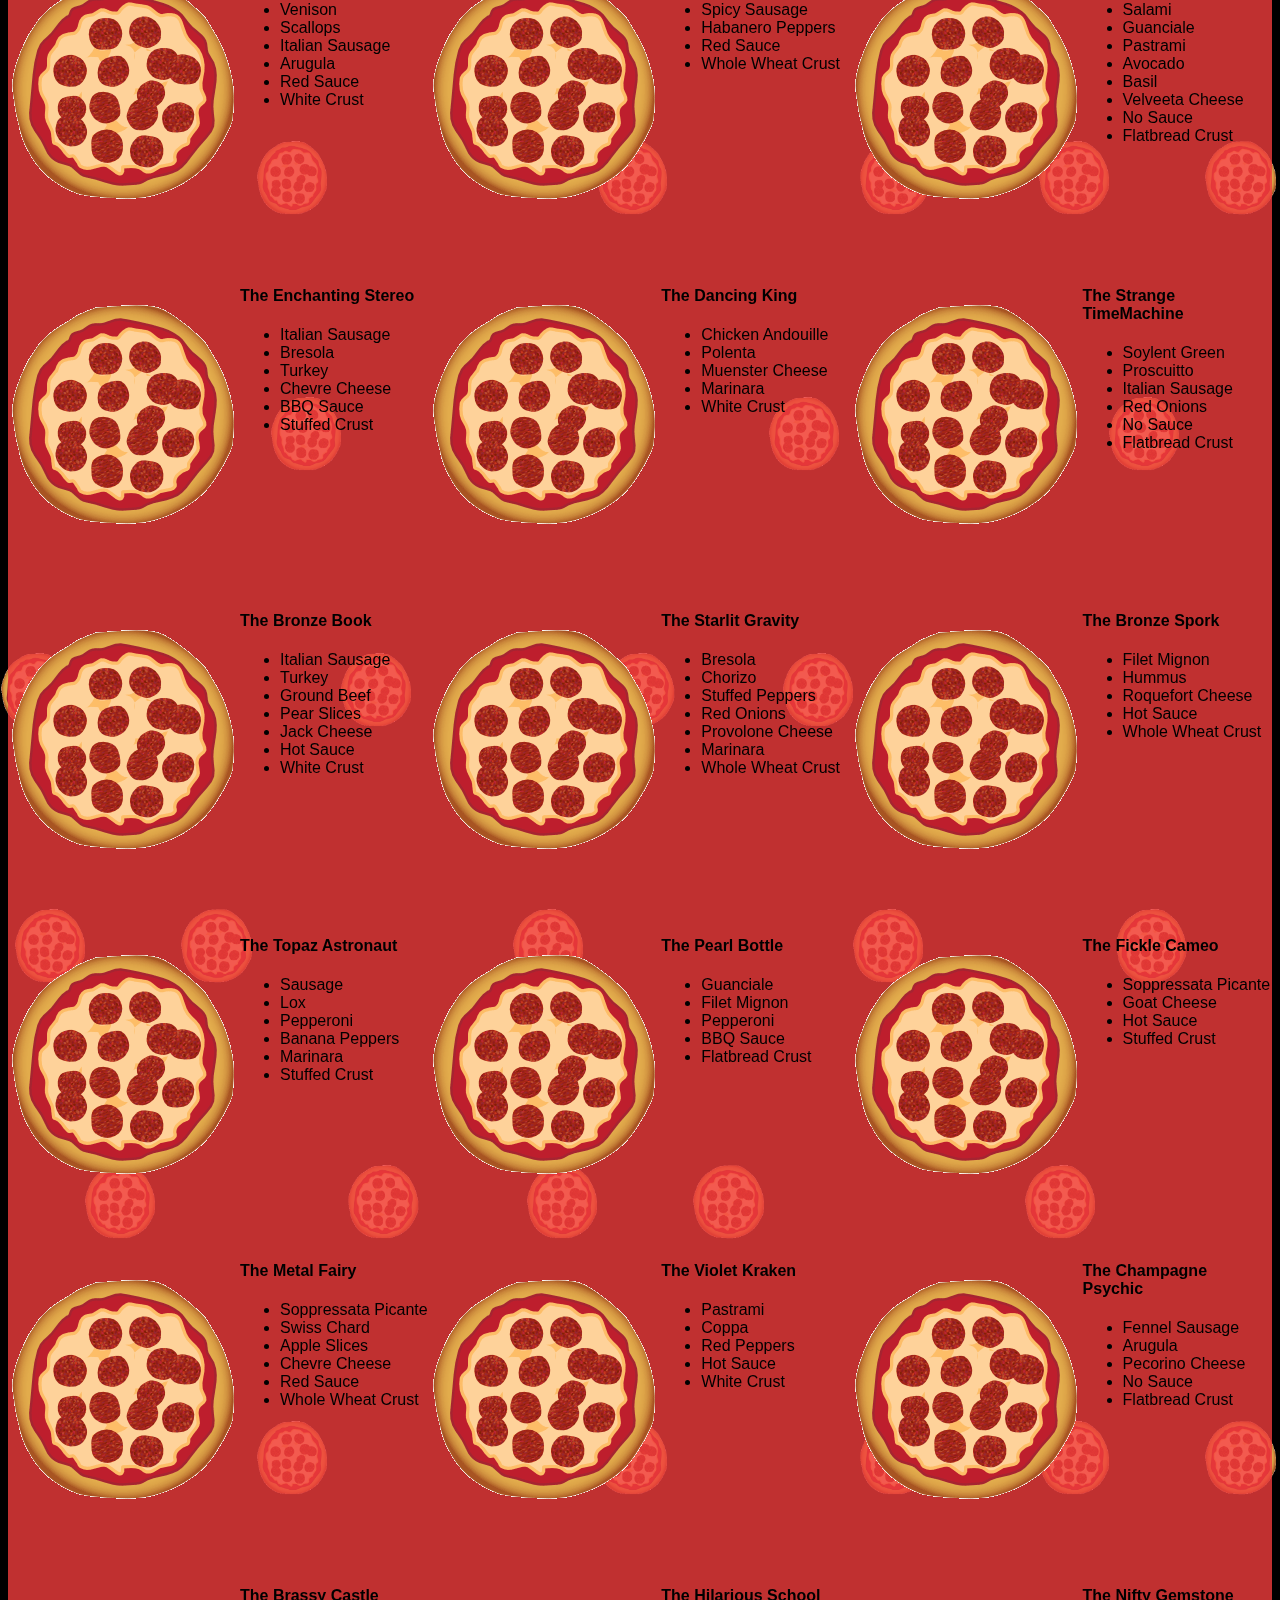
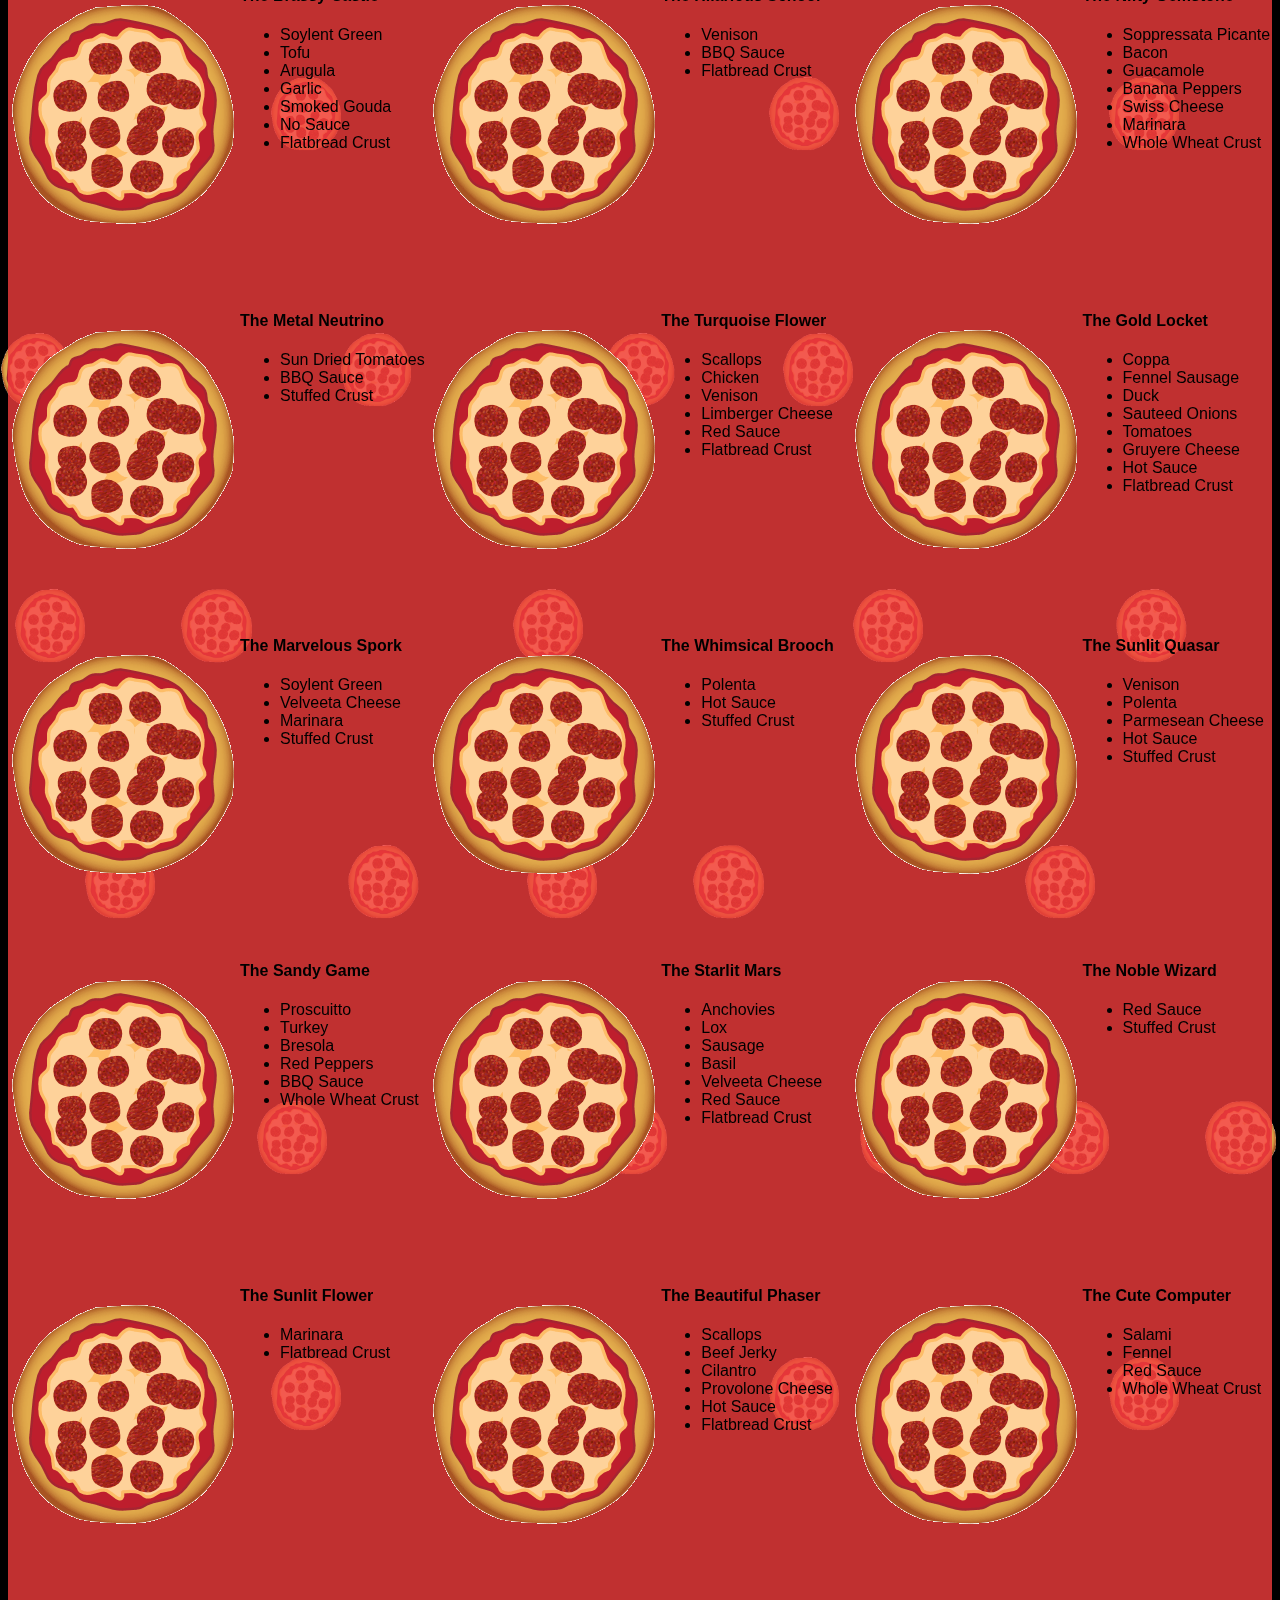
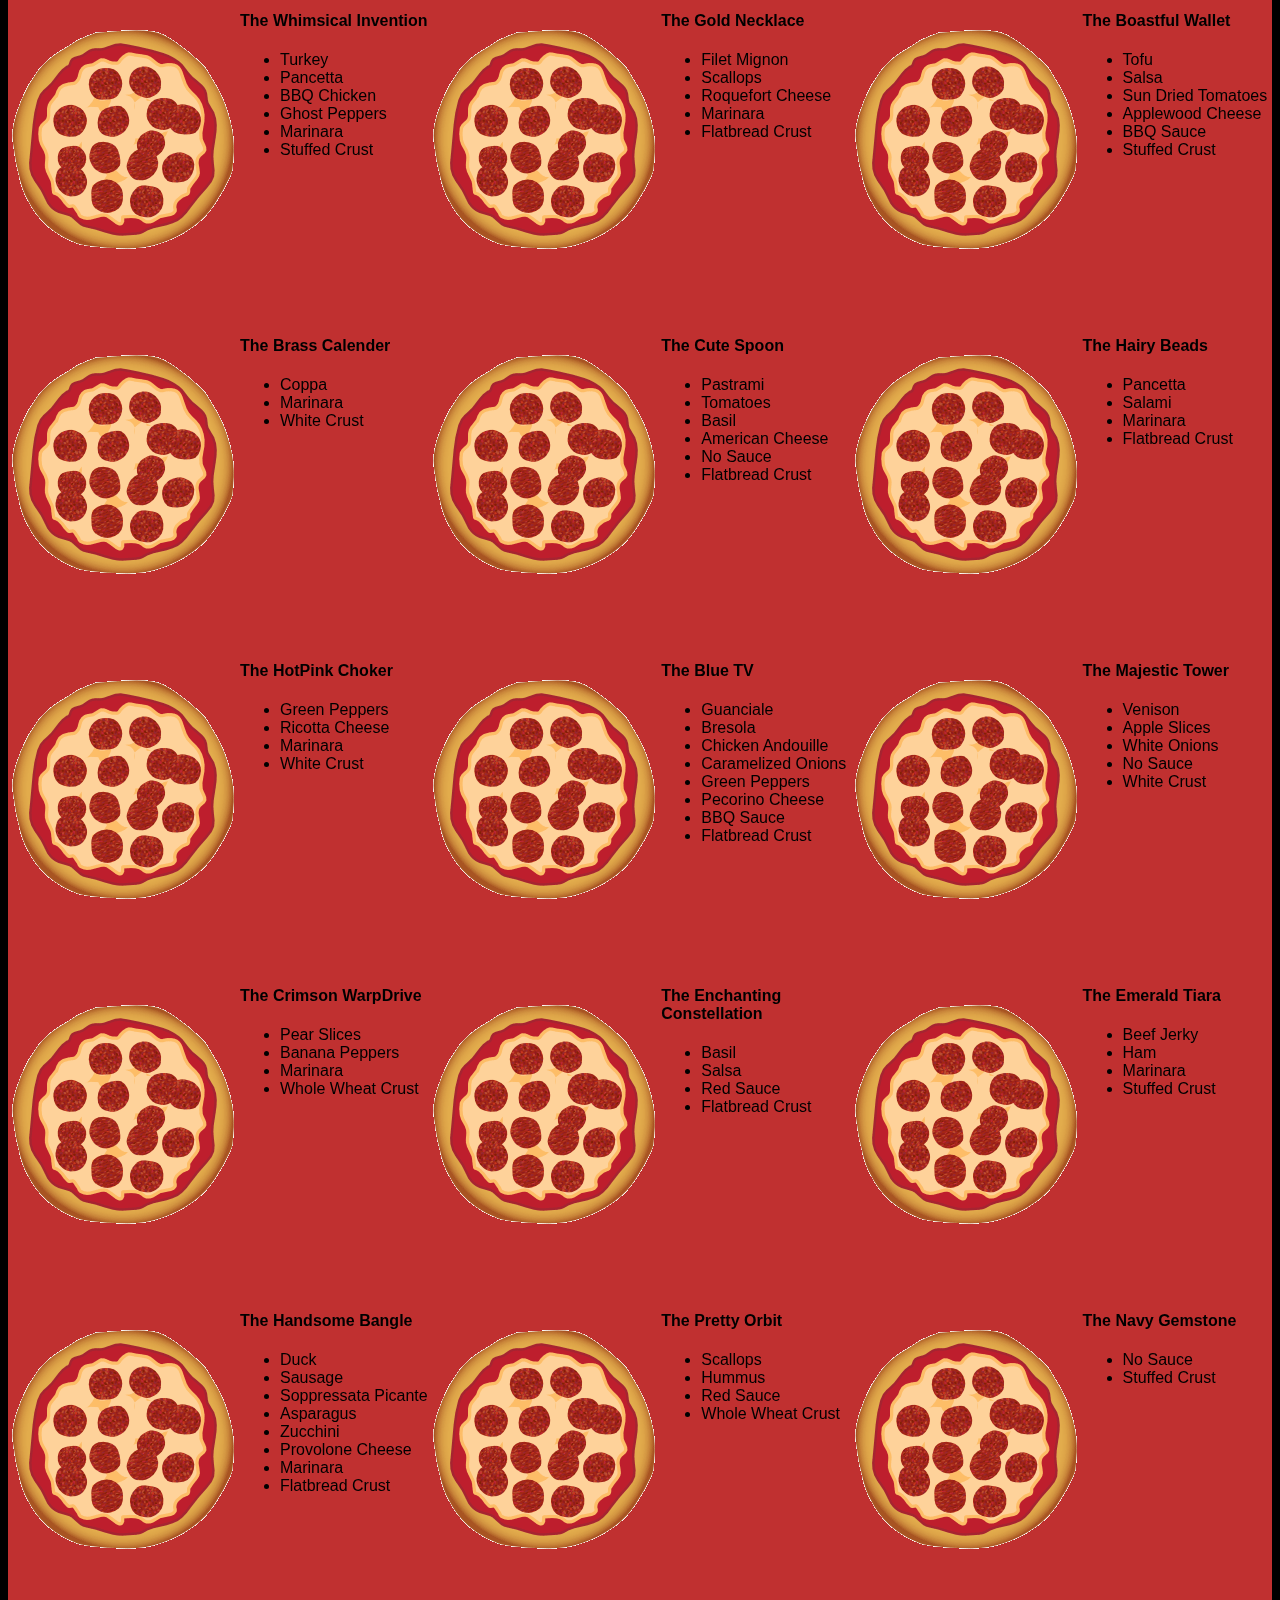
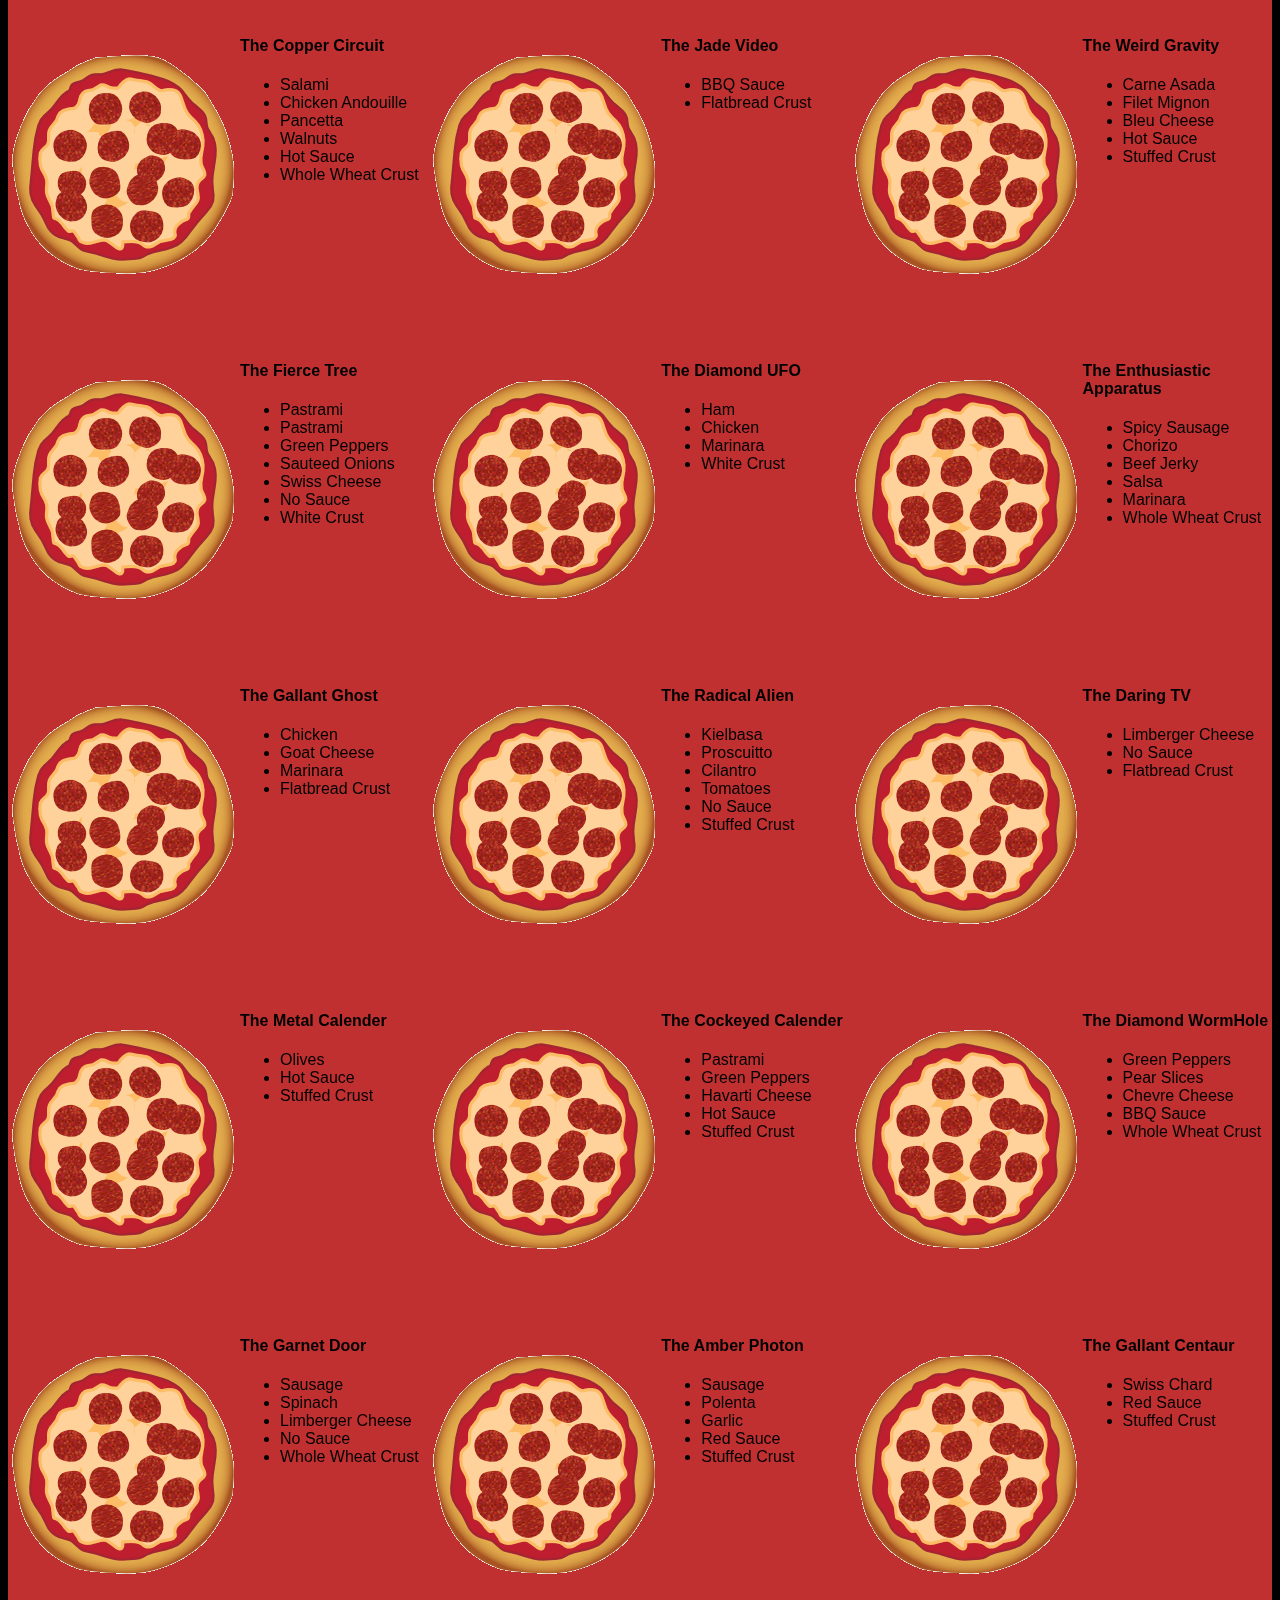
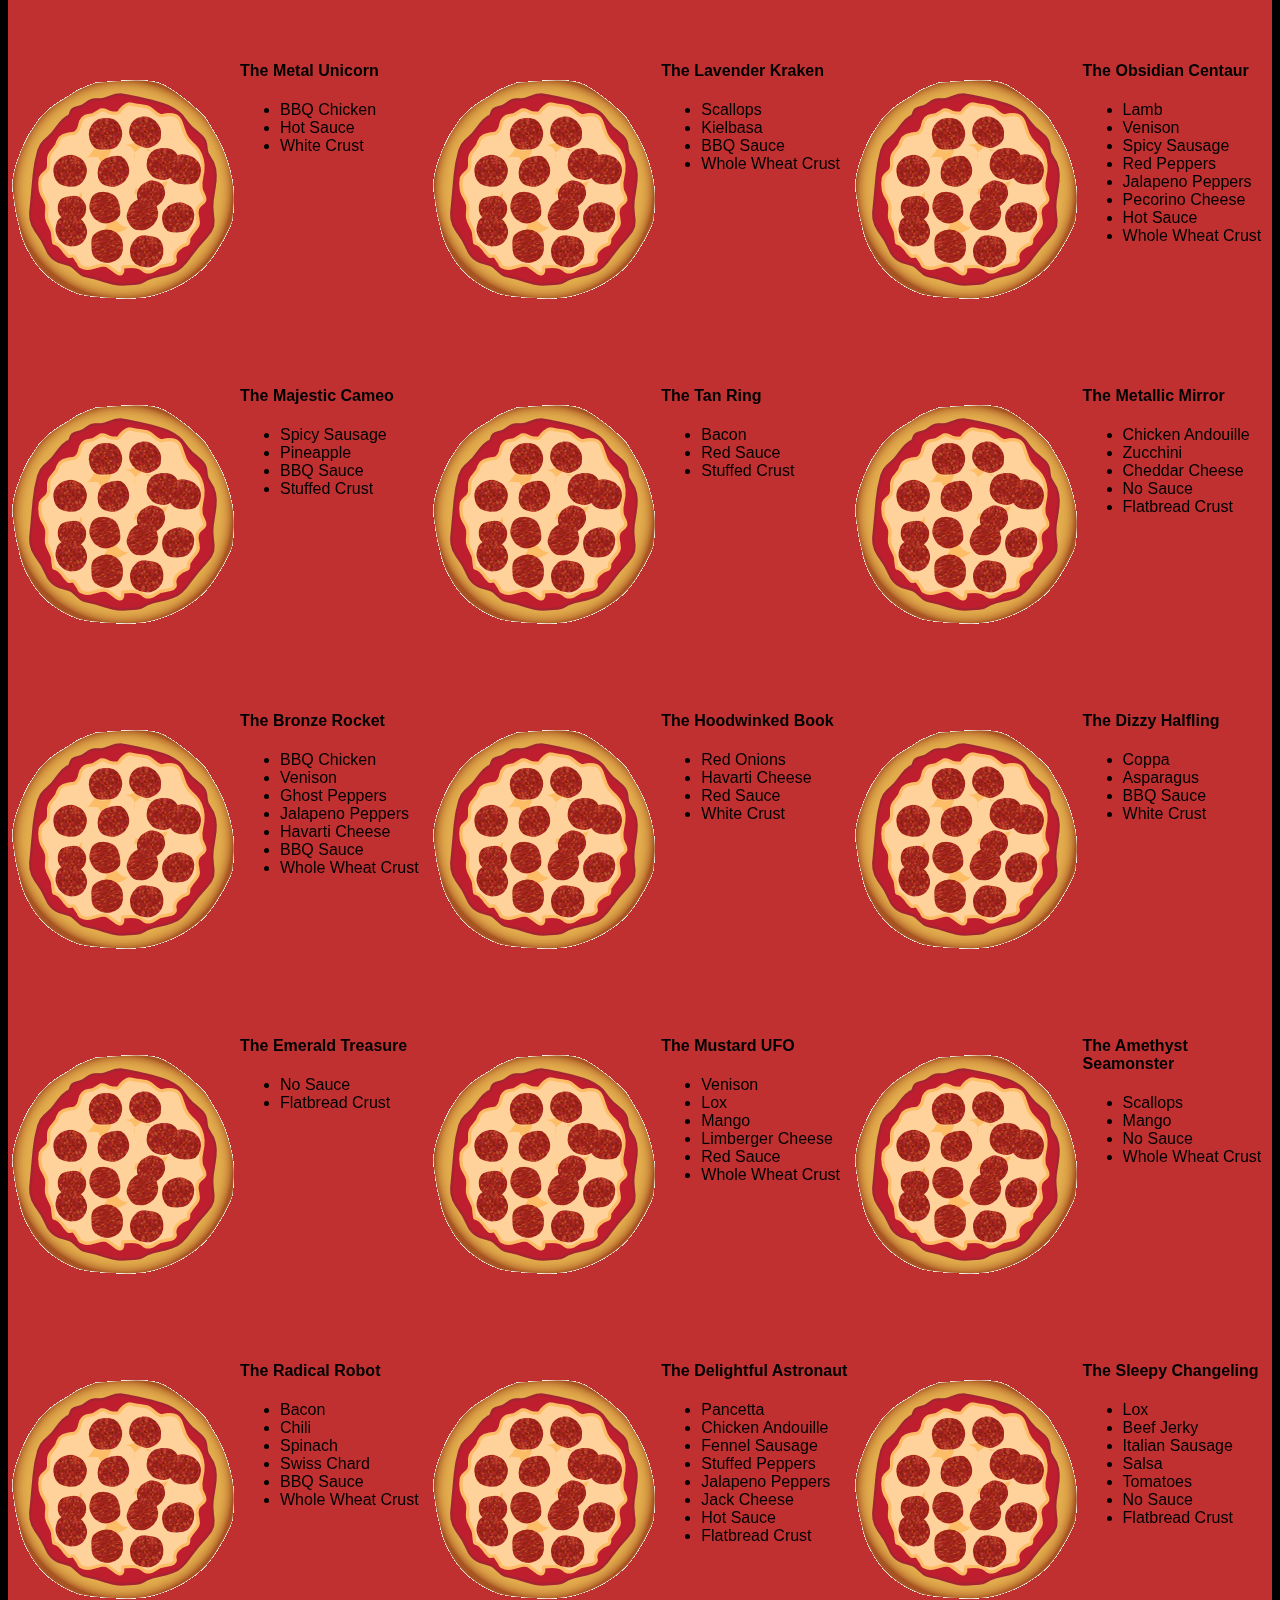
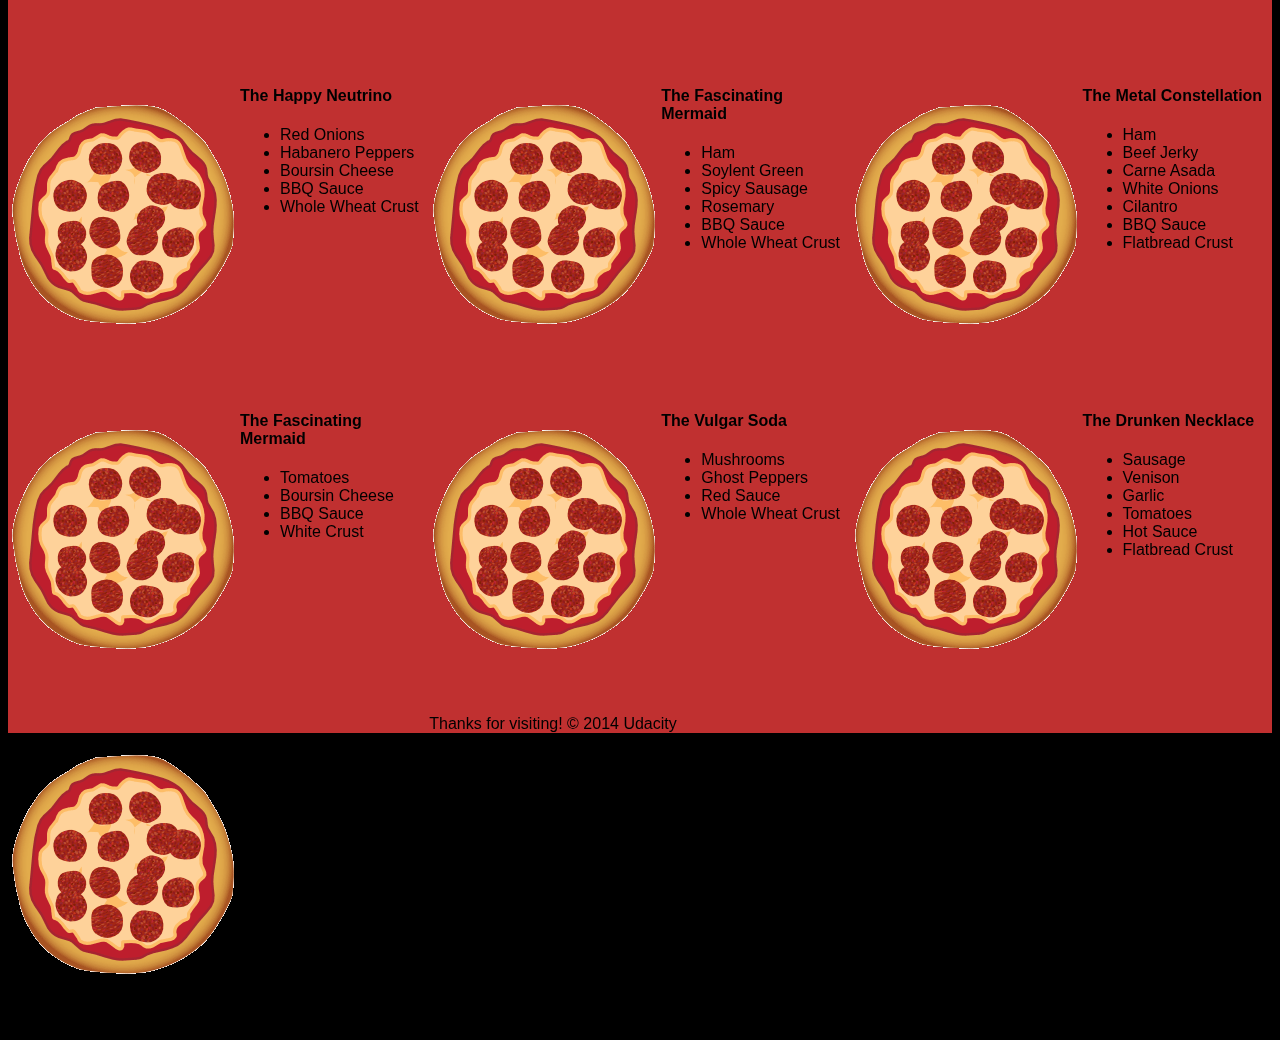
==== commit f46f6cda: "querySelector changed getElementById" ====
--- a/views/pizza.html
+++ b/views/pizza.html
@@ -155,7 +155,7 @@
     </div>
     <div id="footer" class="col-md-12">Thanks for visiting! &copy; 2014 Udacity</div>
   </div>
-  <script async type="text/javascript" src="js/main.js"></script>
+  <script type="text/javascript" src="js/main.js"></script>
 </body>
 
 </html>
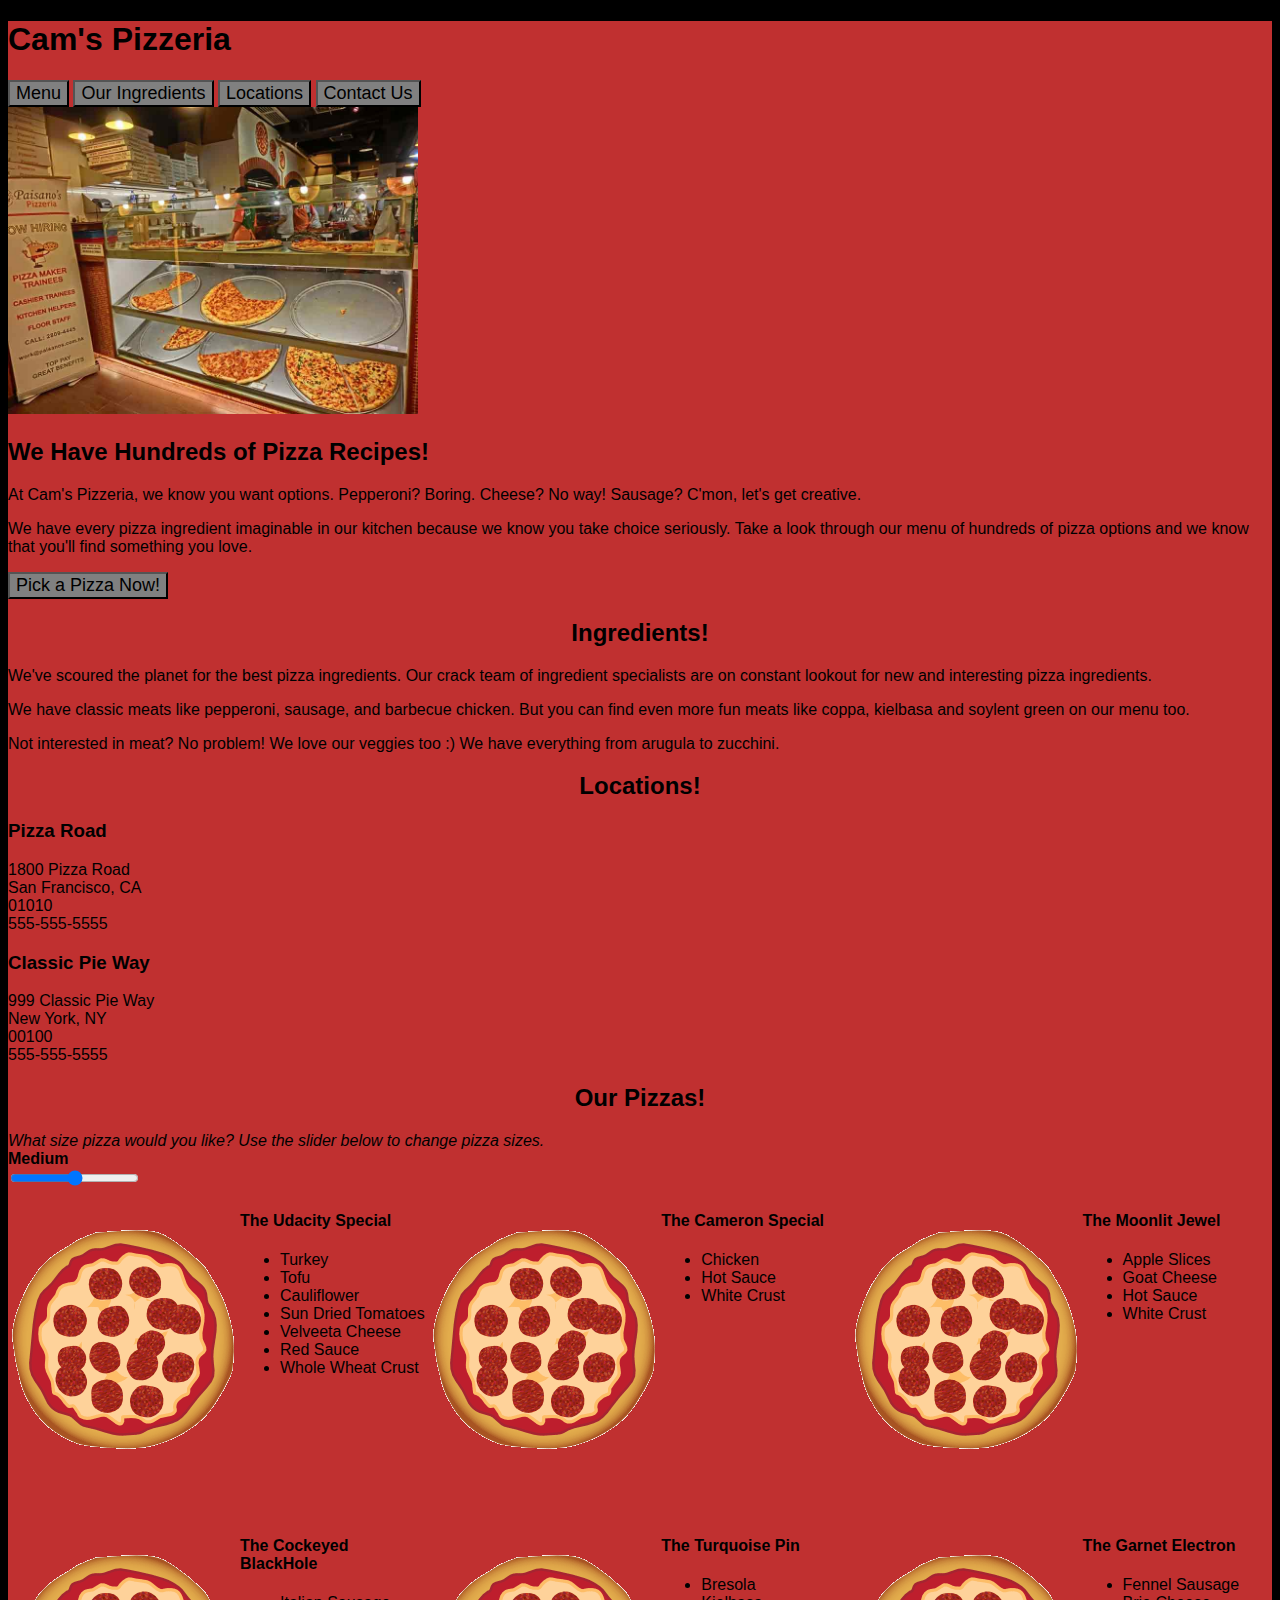
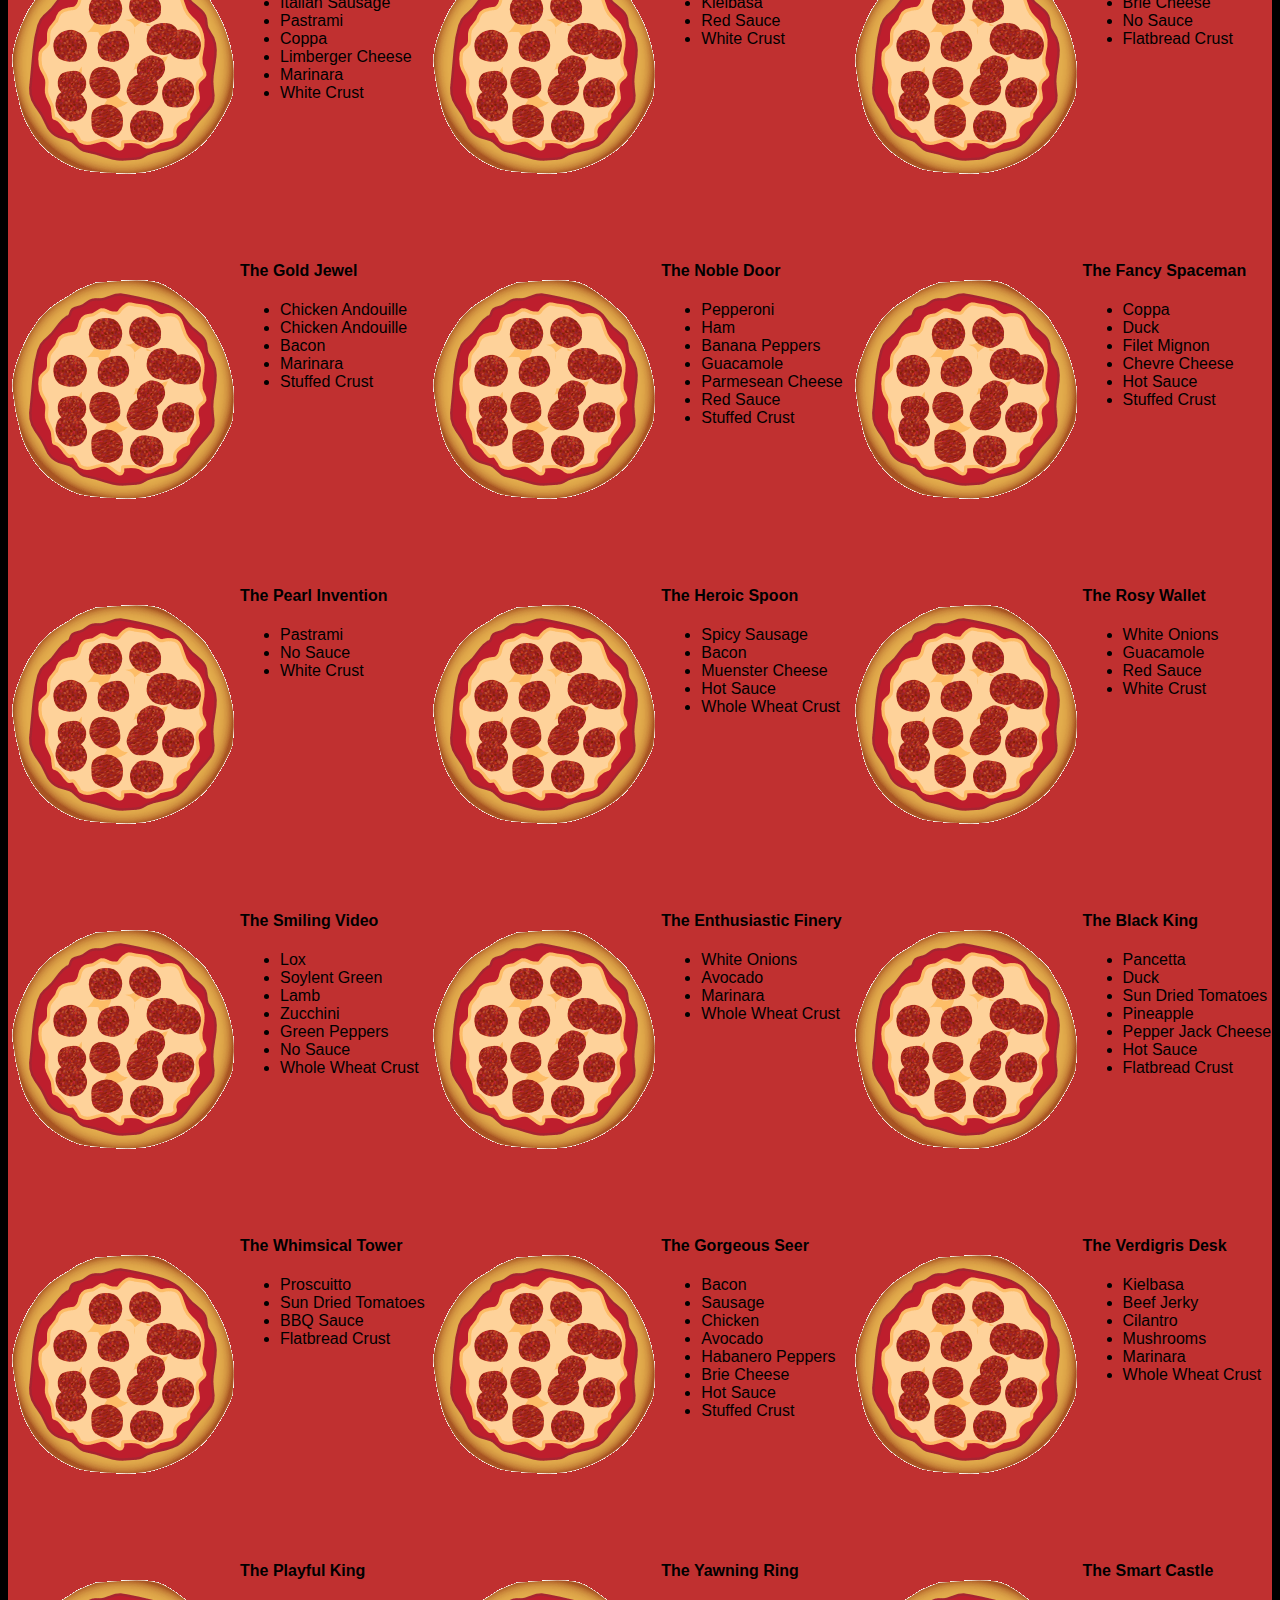
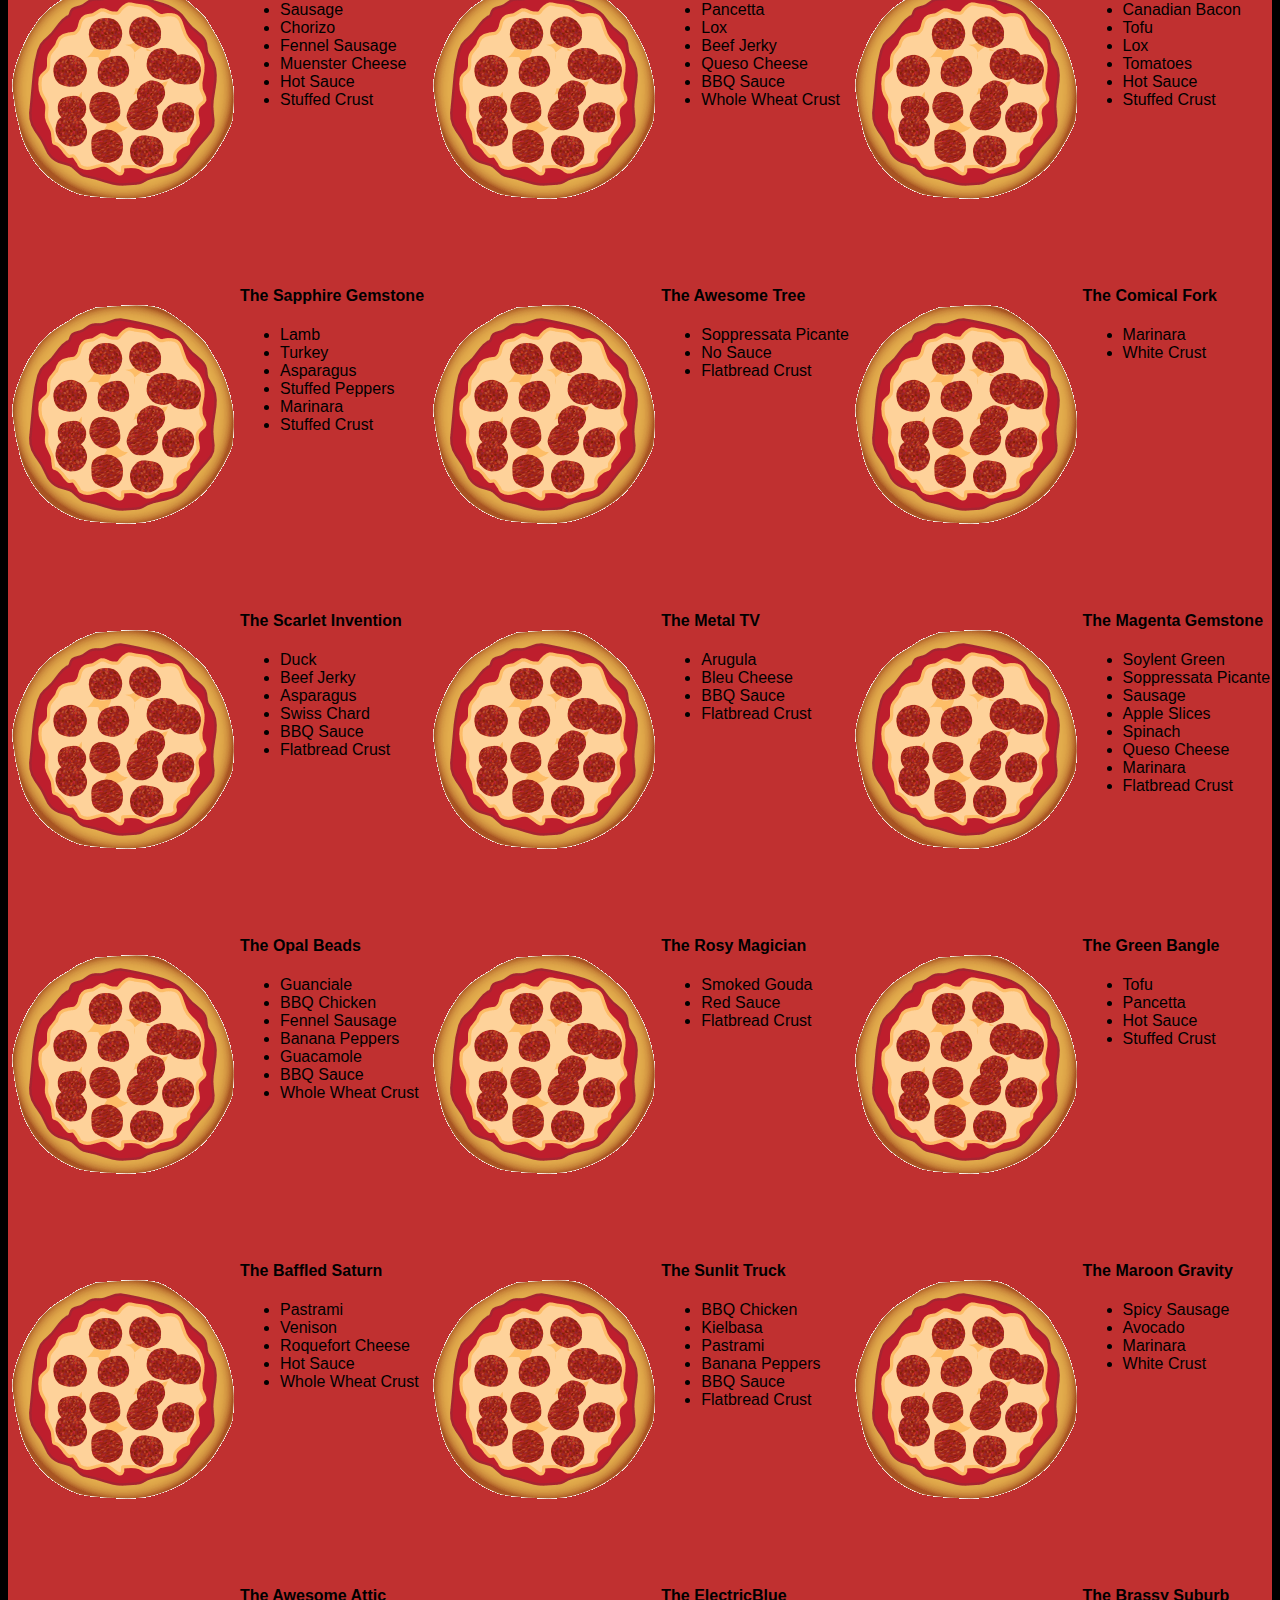
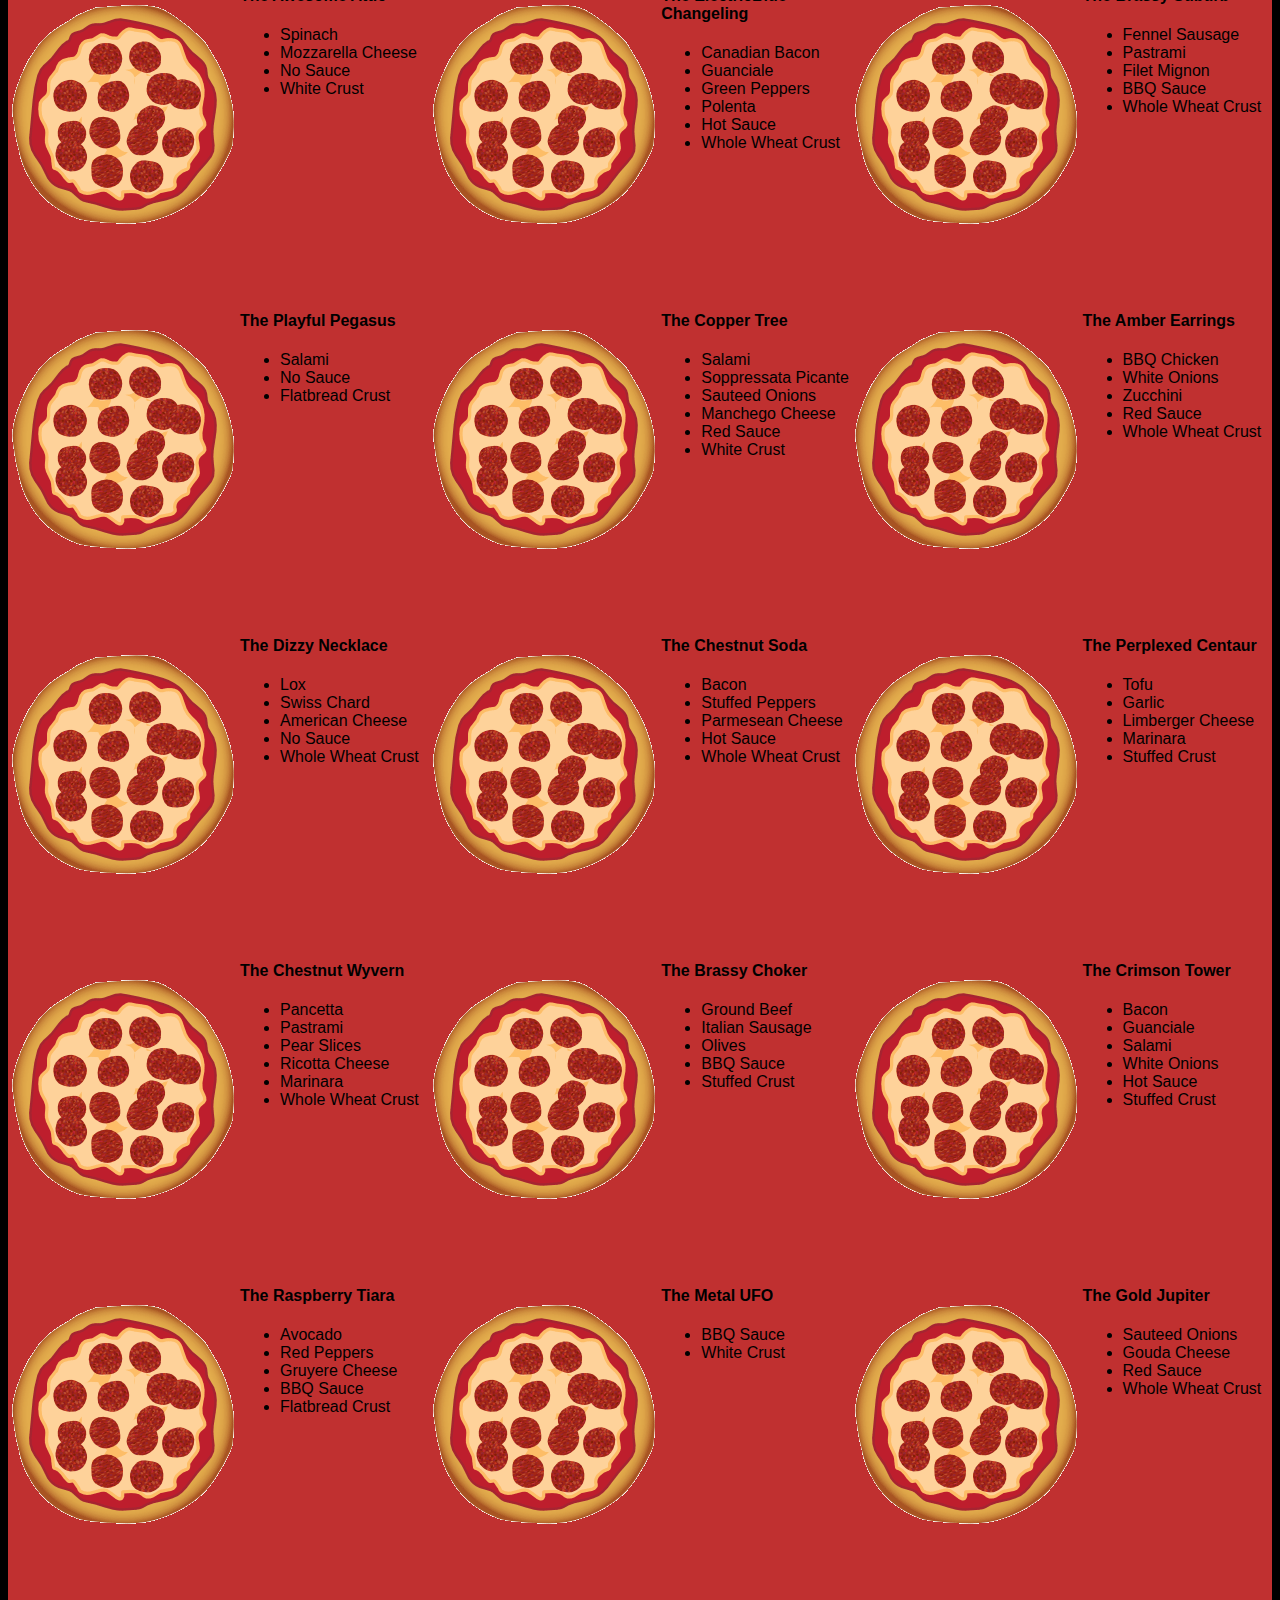
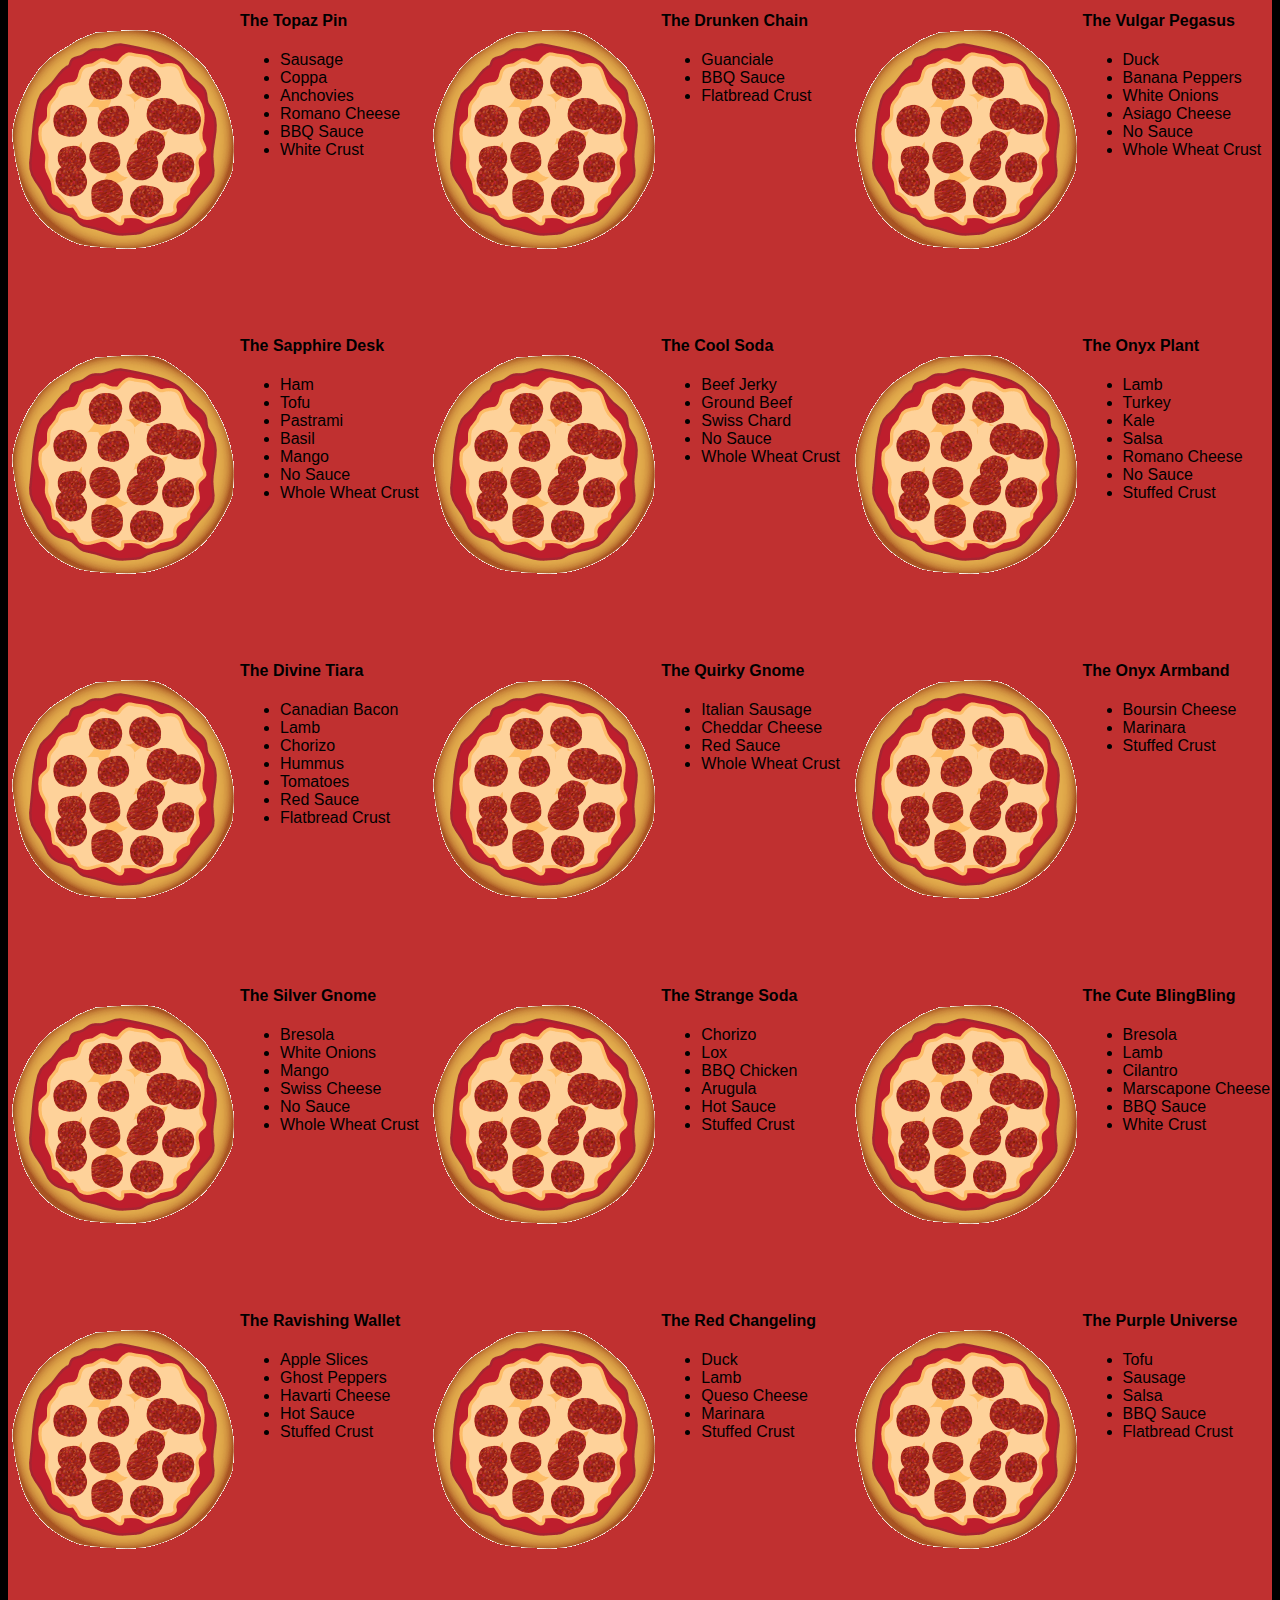
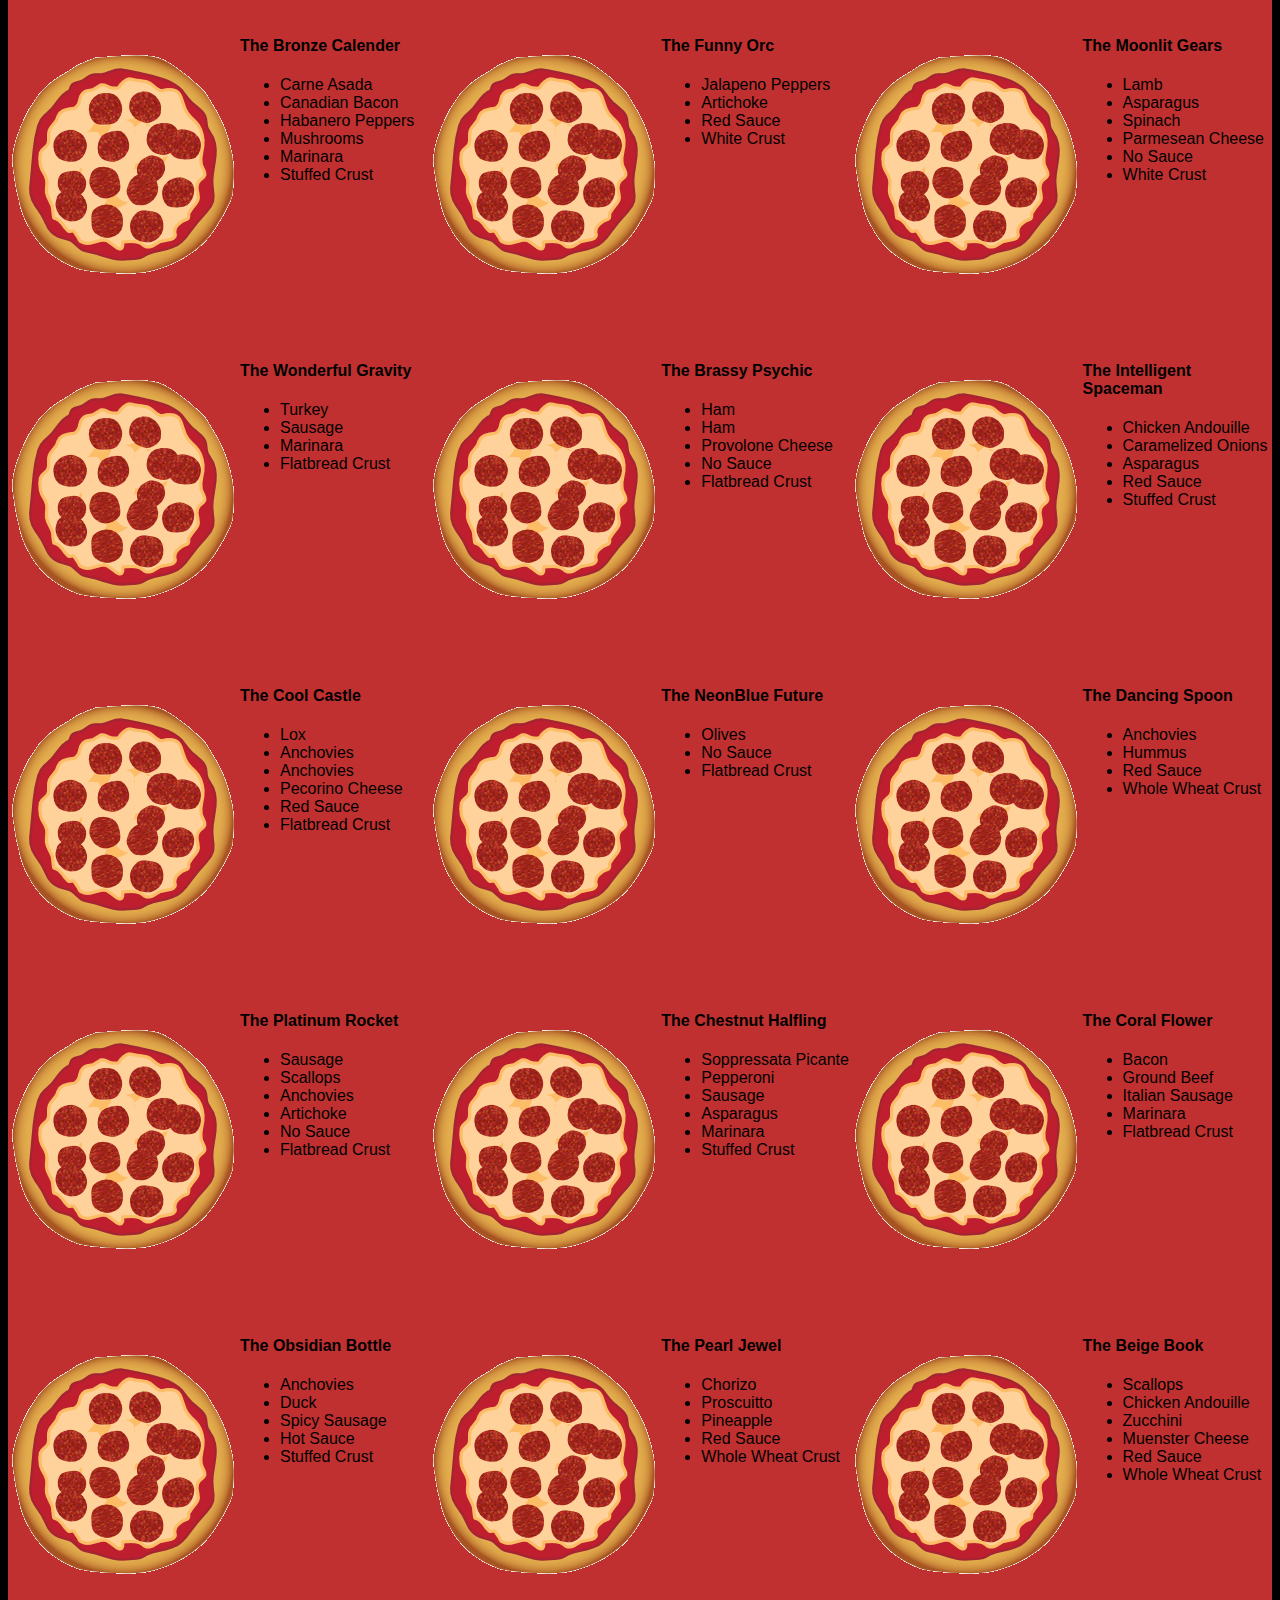
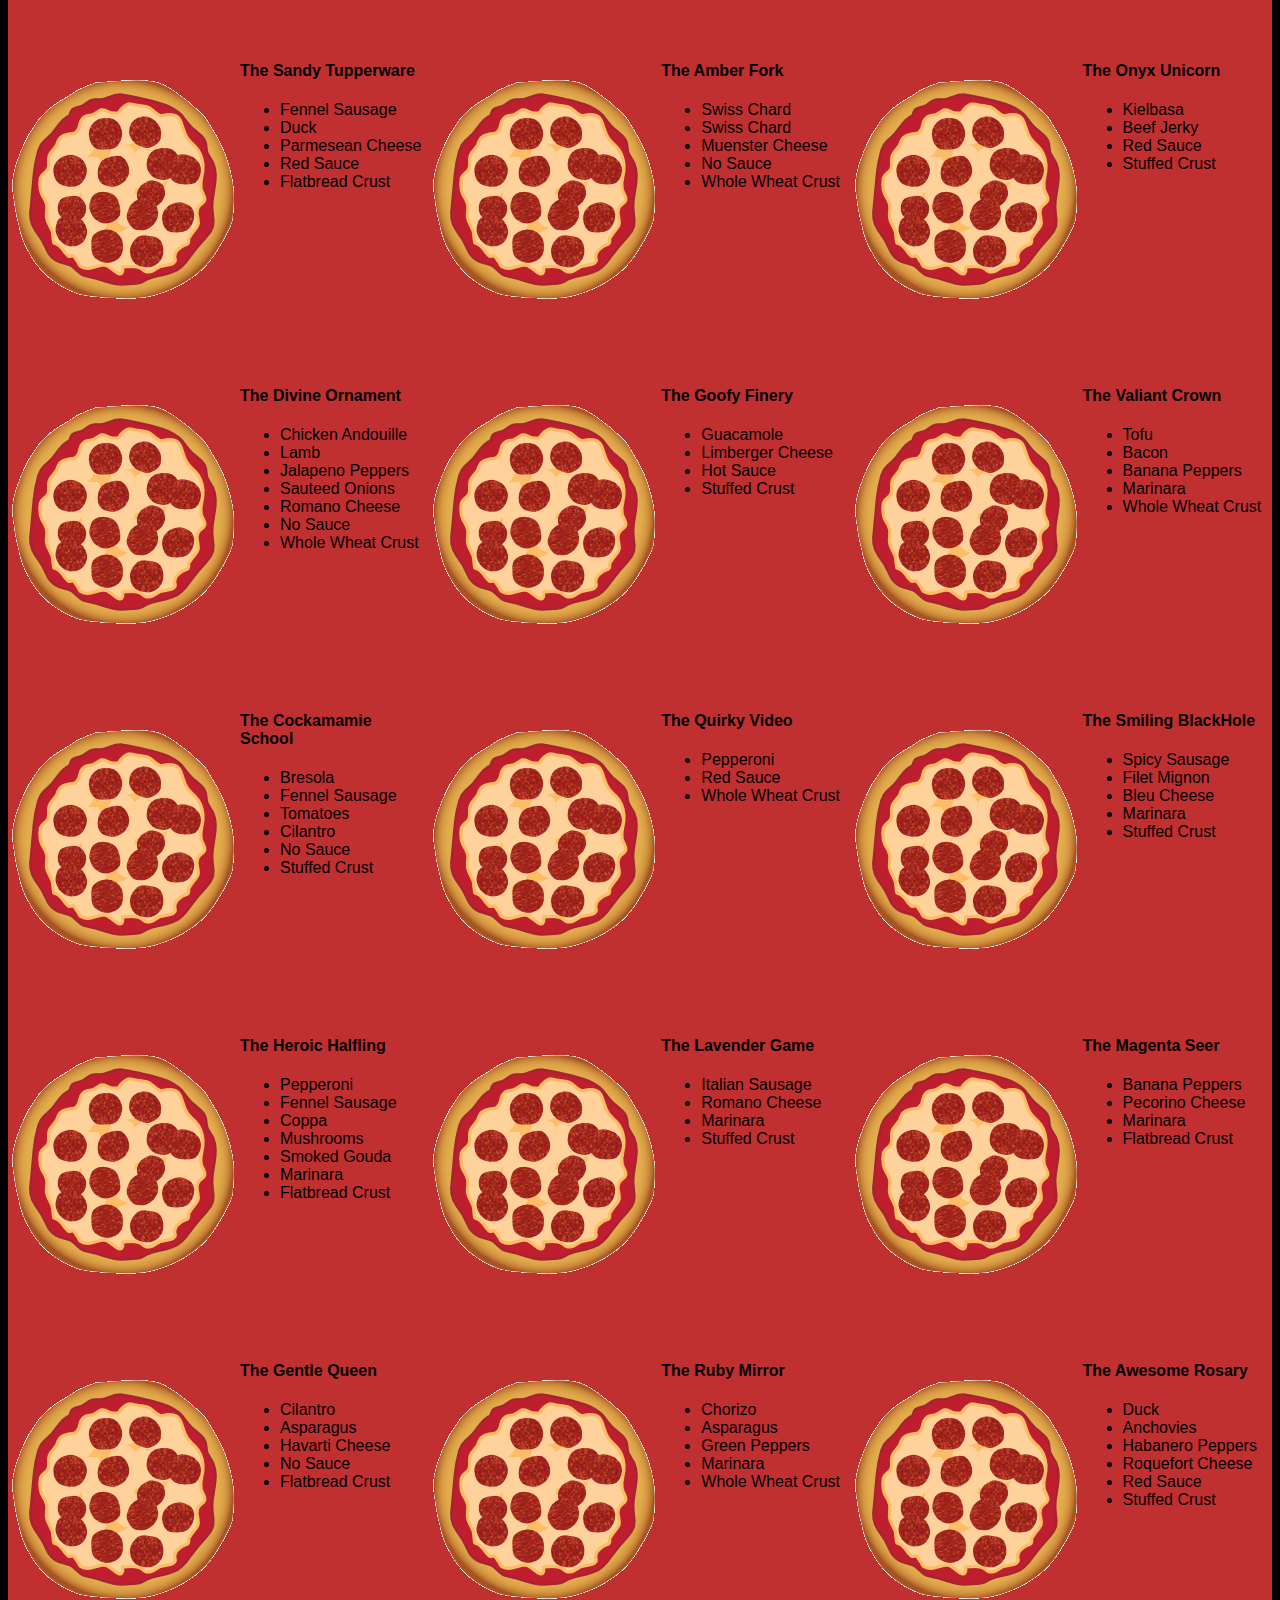
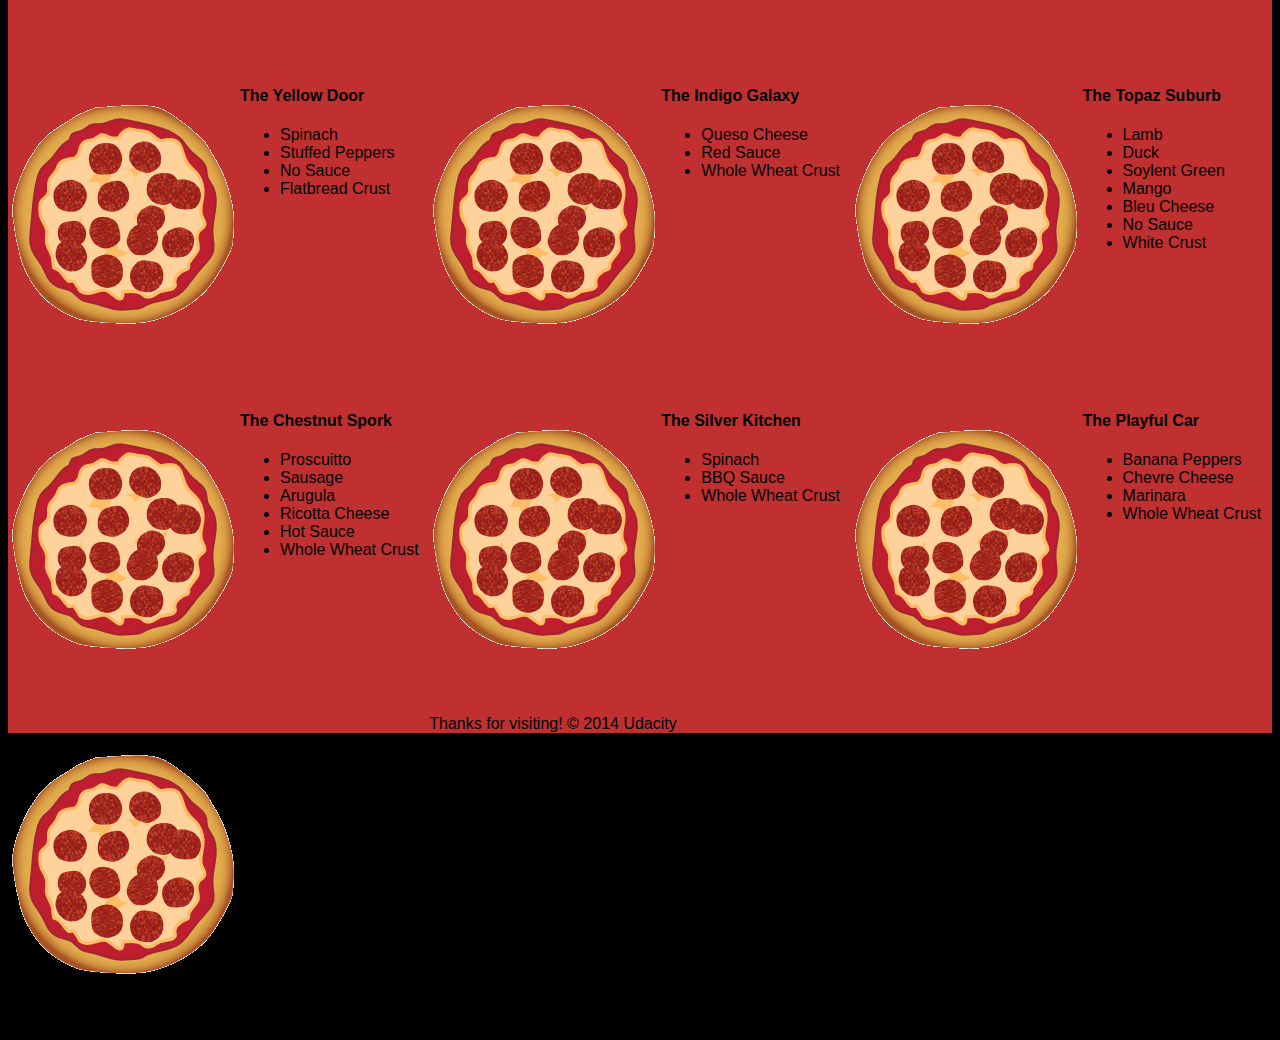
==== commit 905c6448: "trying to eliminate render-blocking in JS and CSS in pizza project" ====
--- a/views/pizza.html
+++ b/views/pizza.html
@@ -155,7 +155,7 @@
     </div>
     <div id="footer" class="col-md-12">Thanks for visiting! &copy; 2014 Udacity</div>
   </div>
-  <script type="text/javascript" src="js/main.js"></script>
+  <script async type="text/javascript" src="js/main.js"></script>
 </body>
 
 </html>
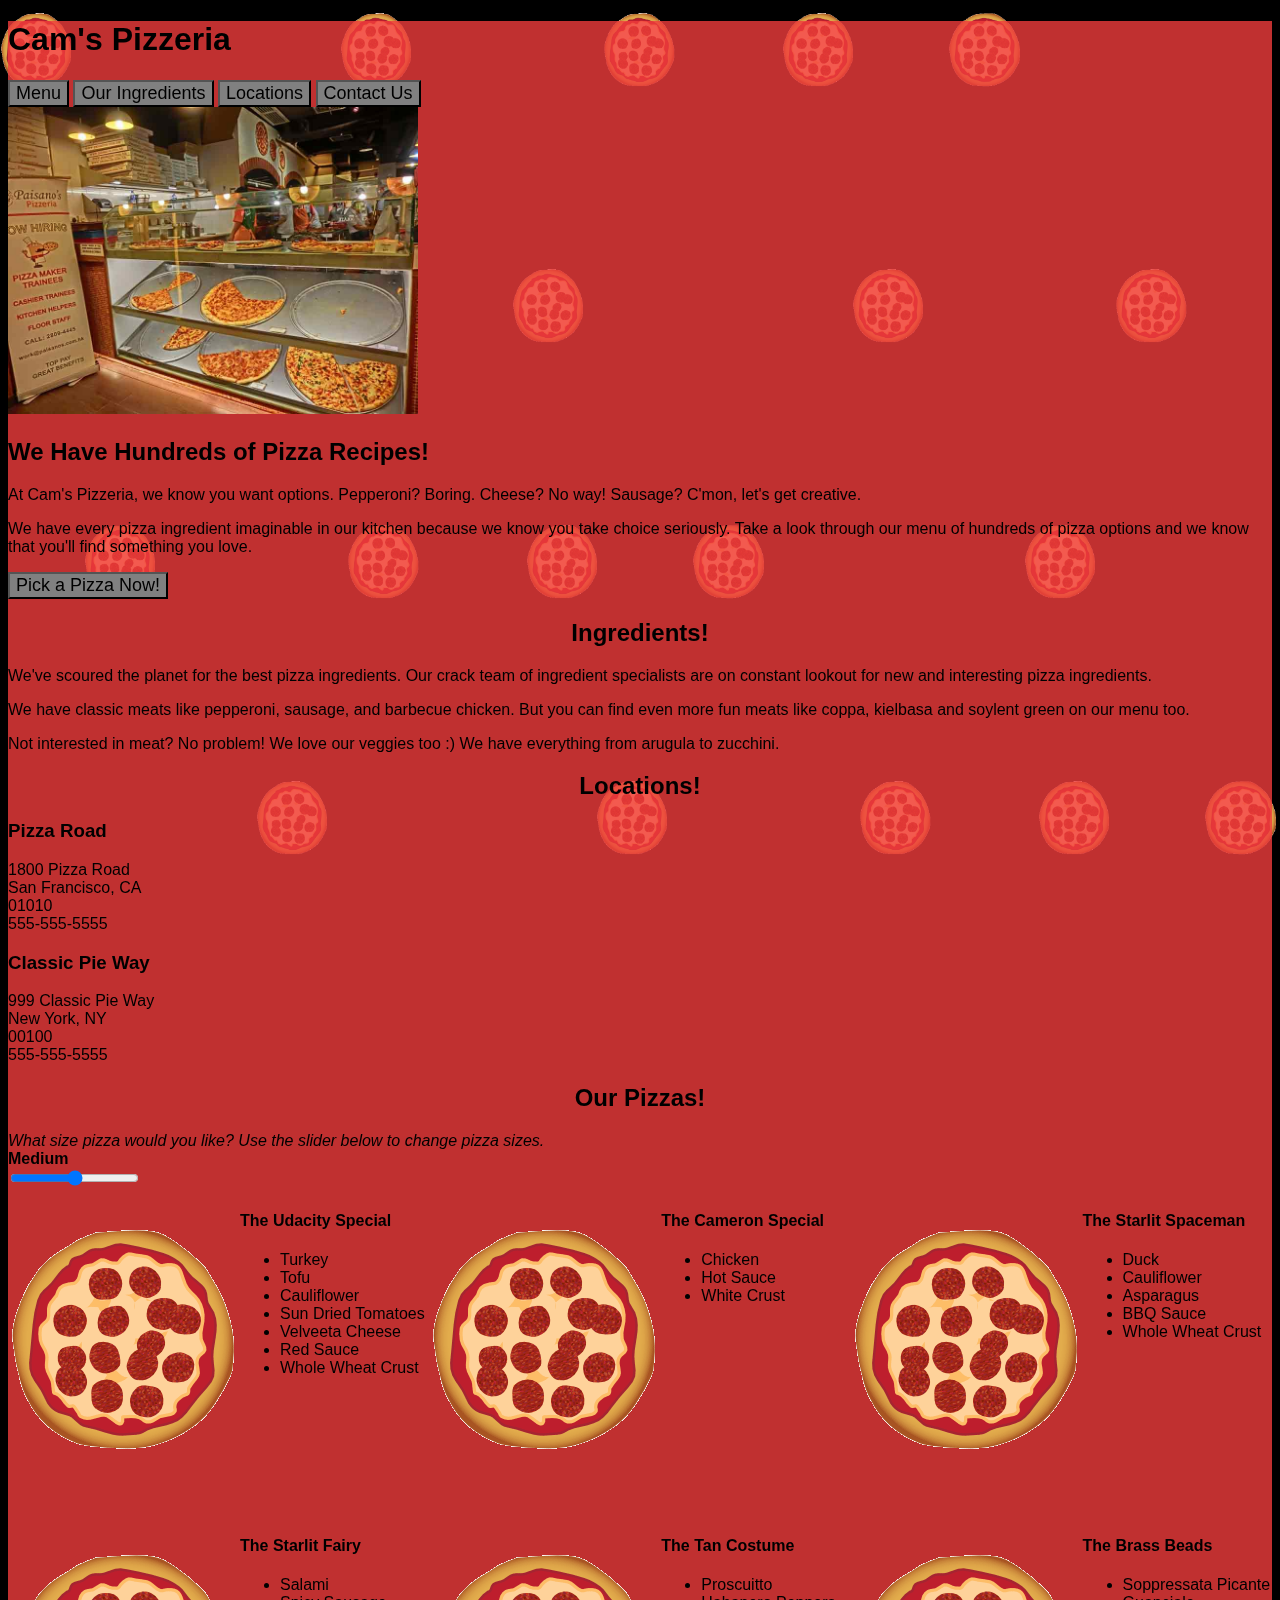
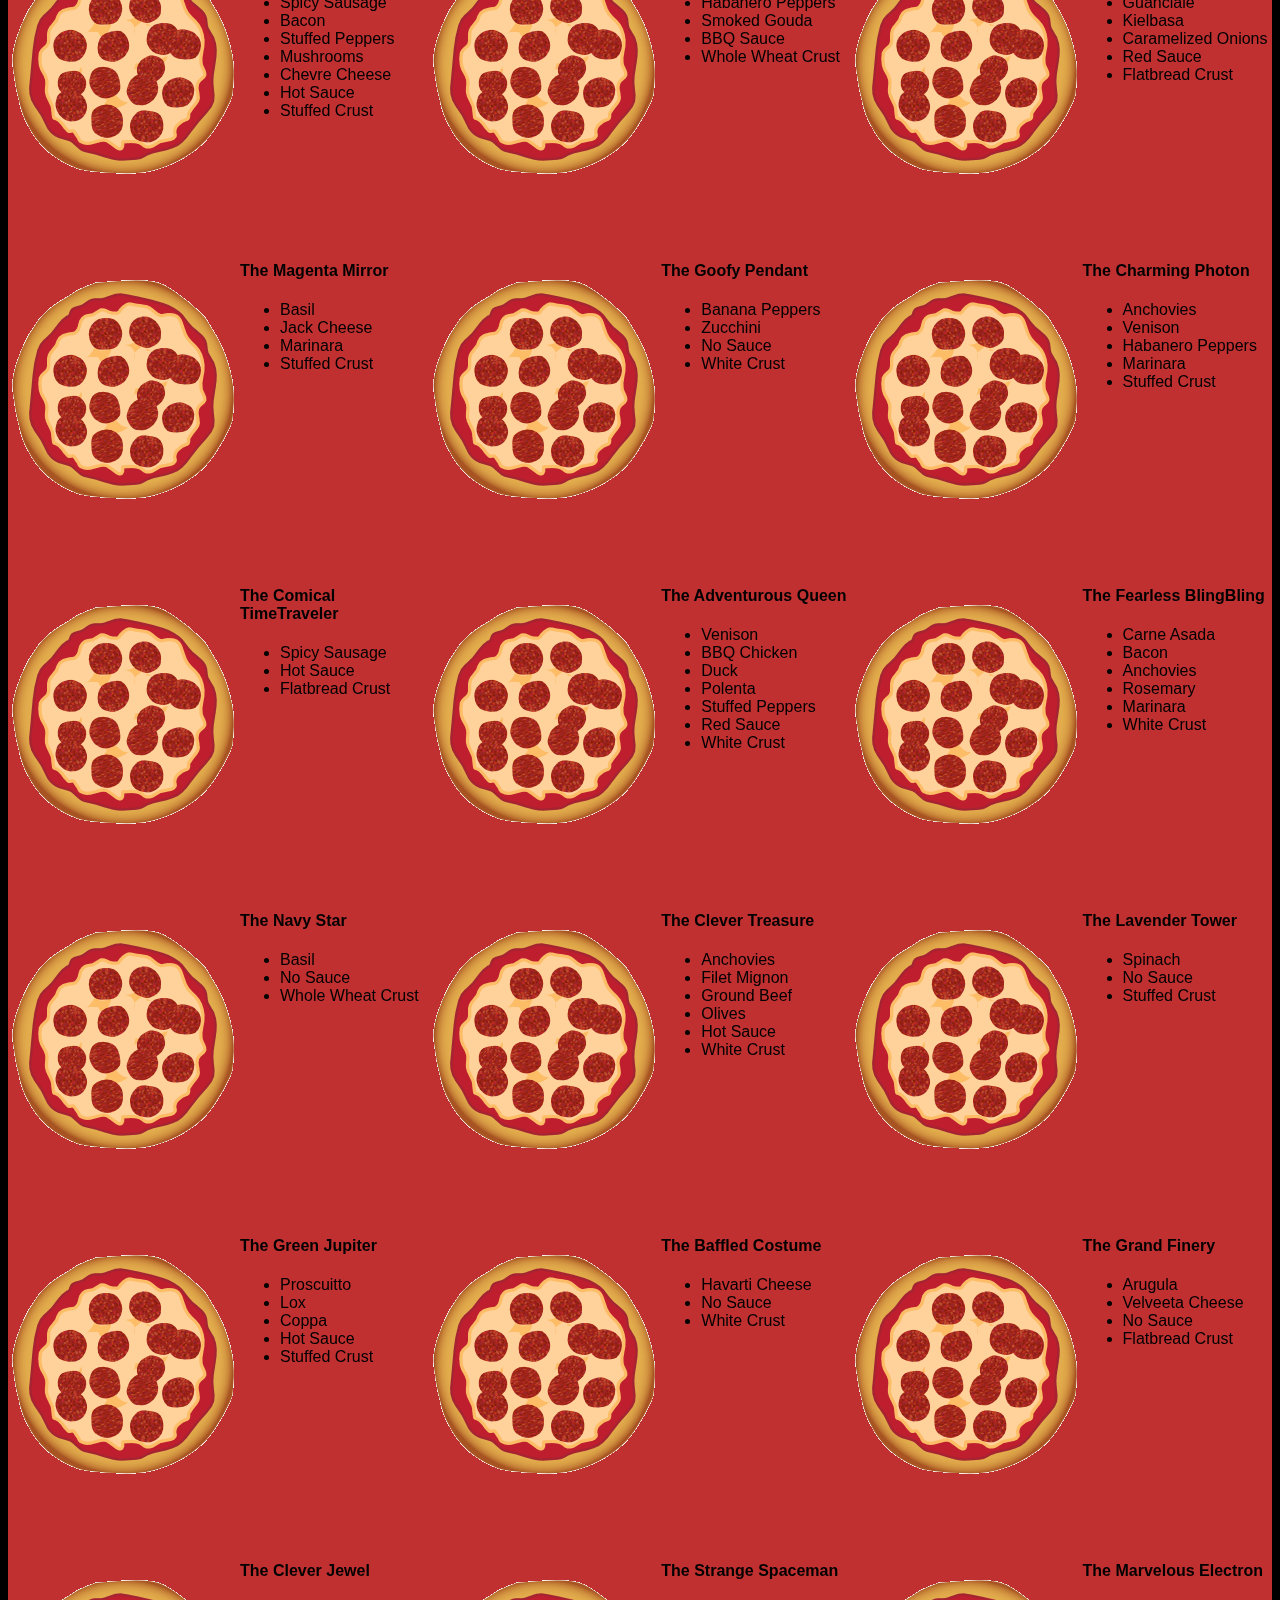
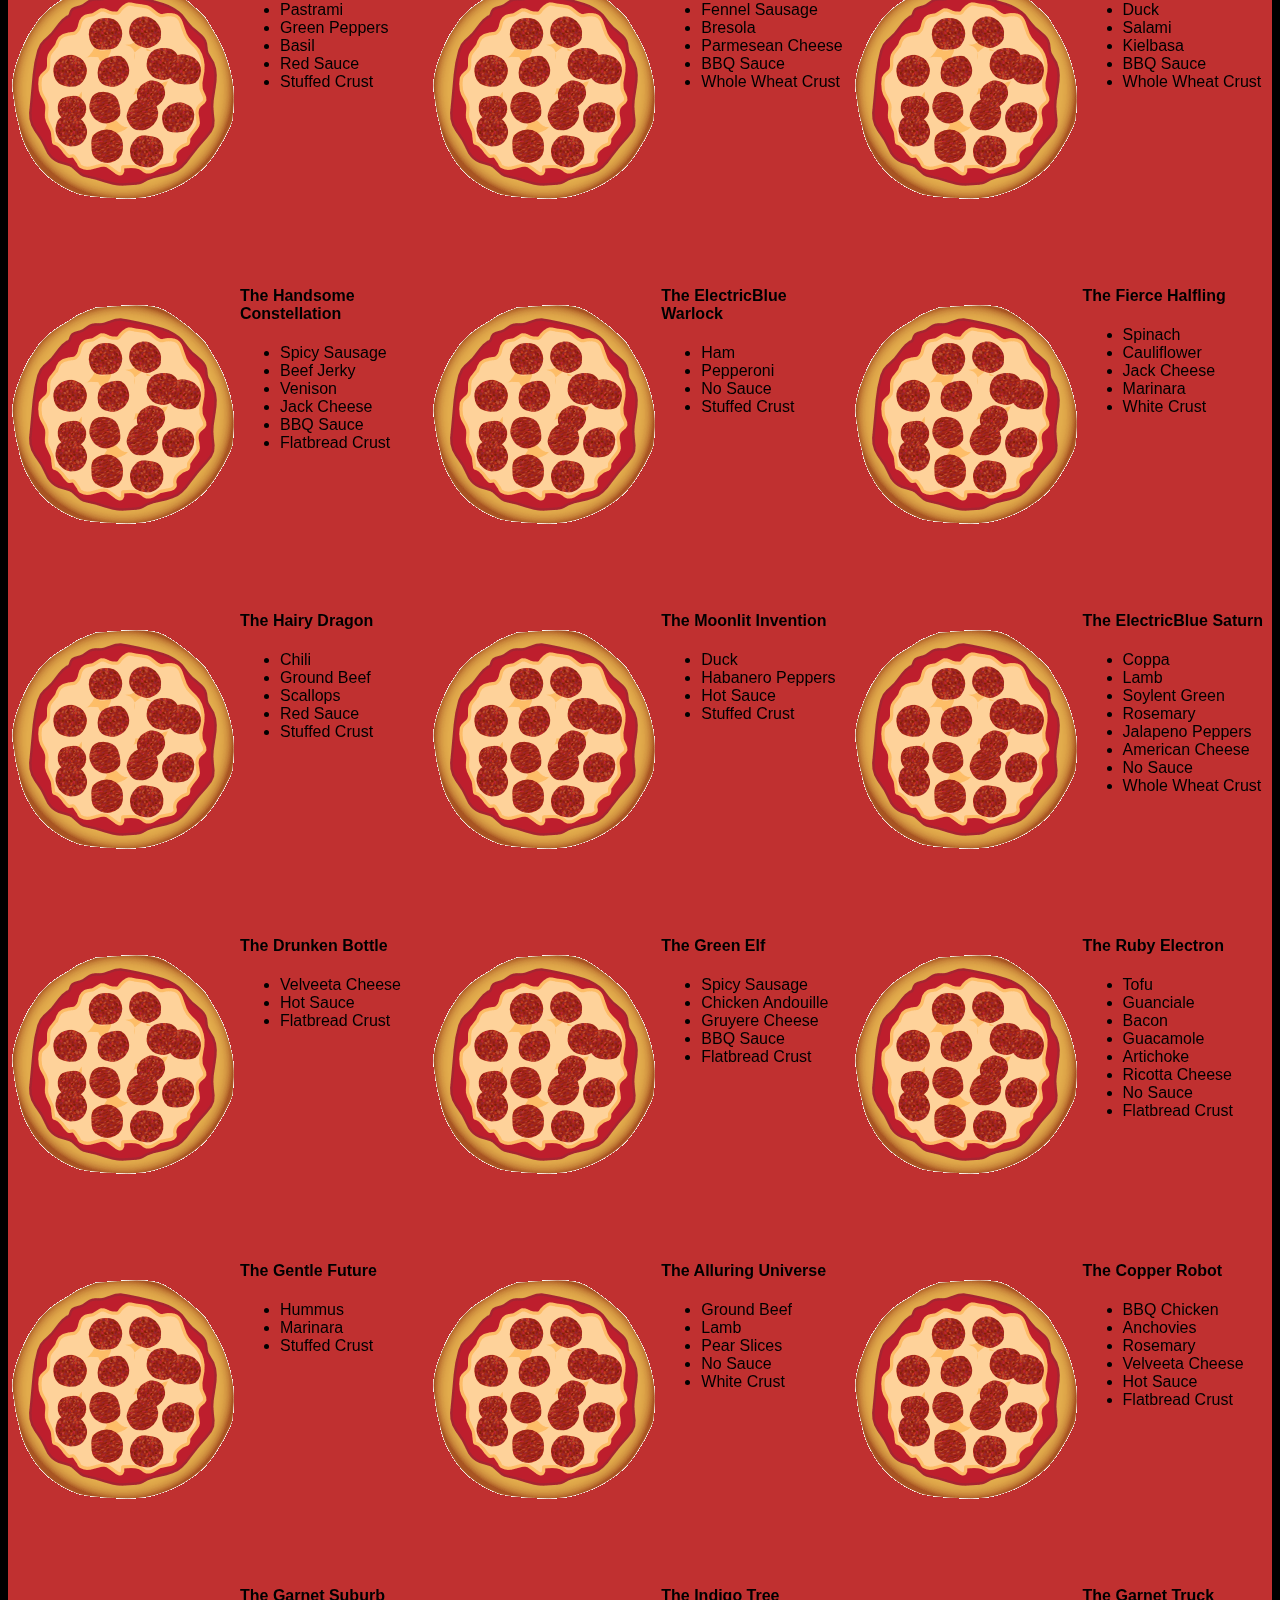
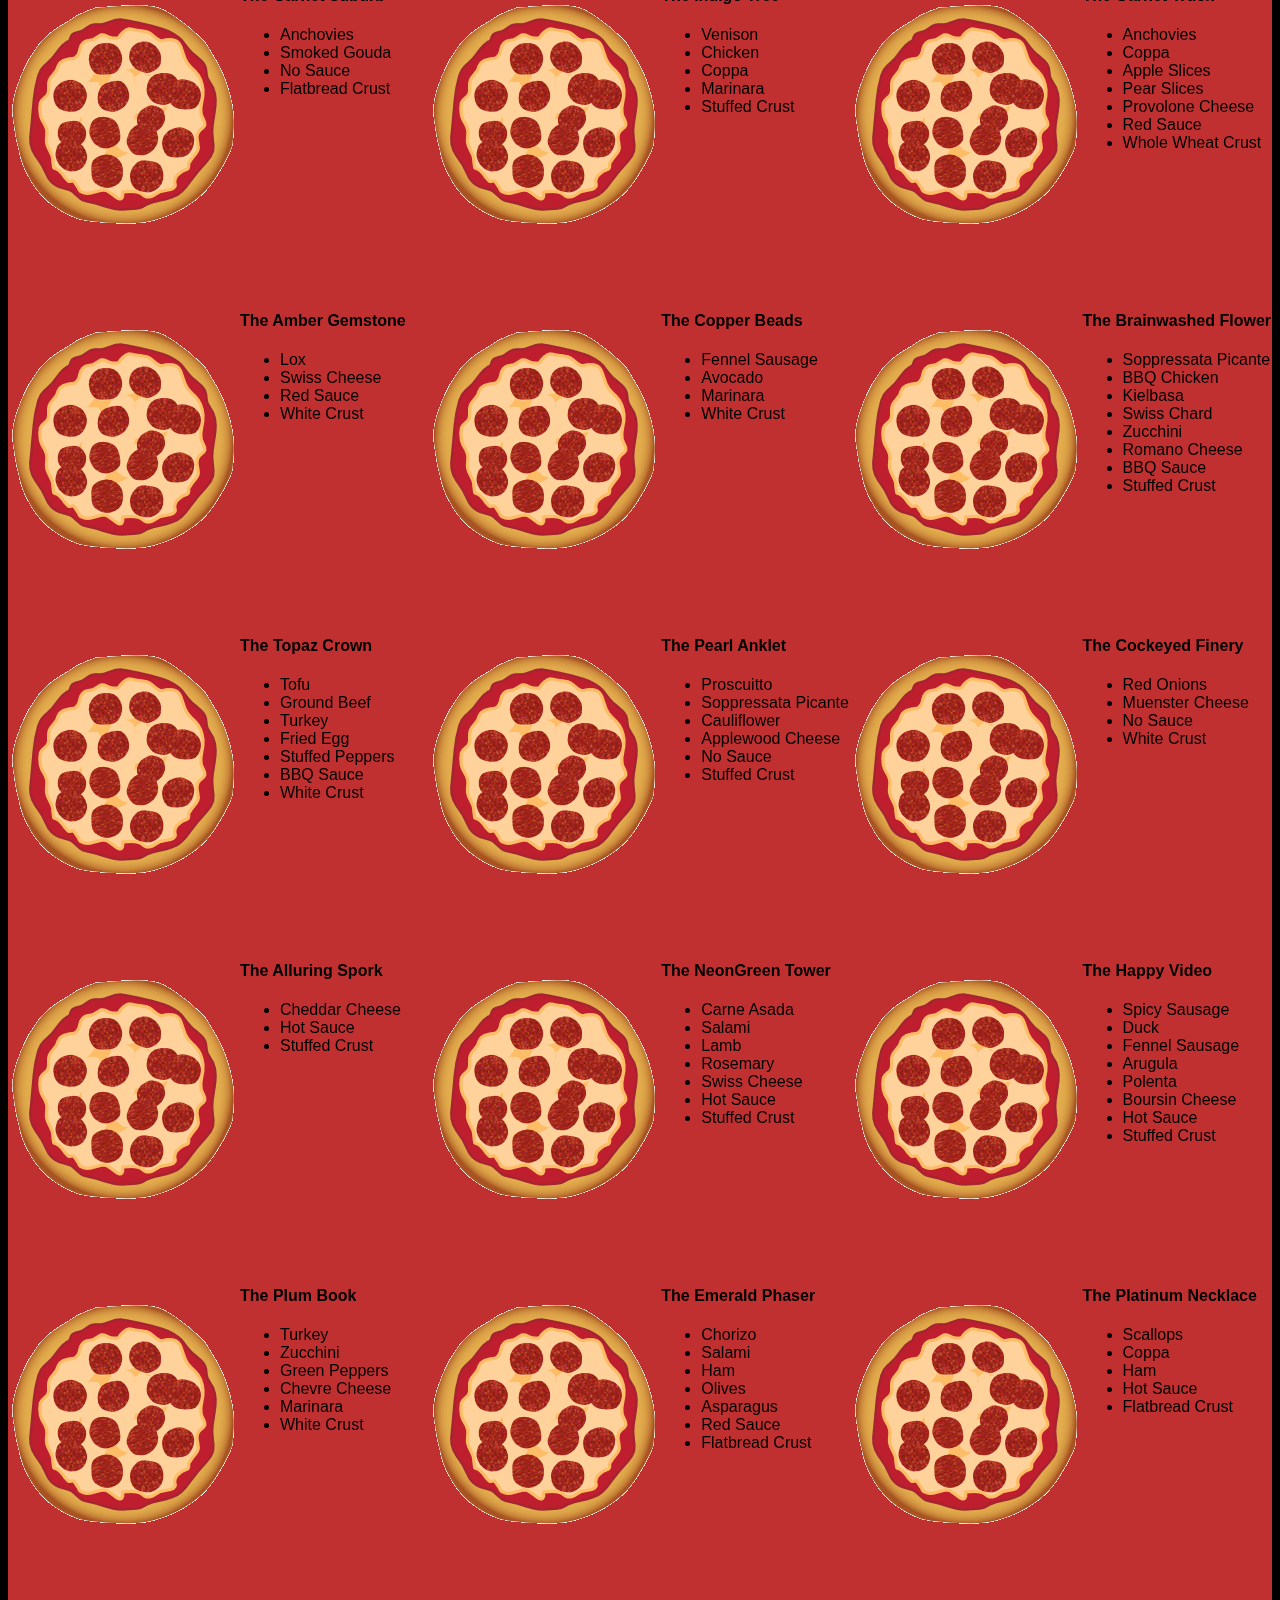
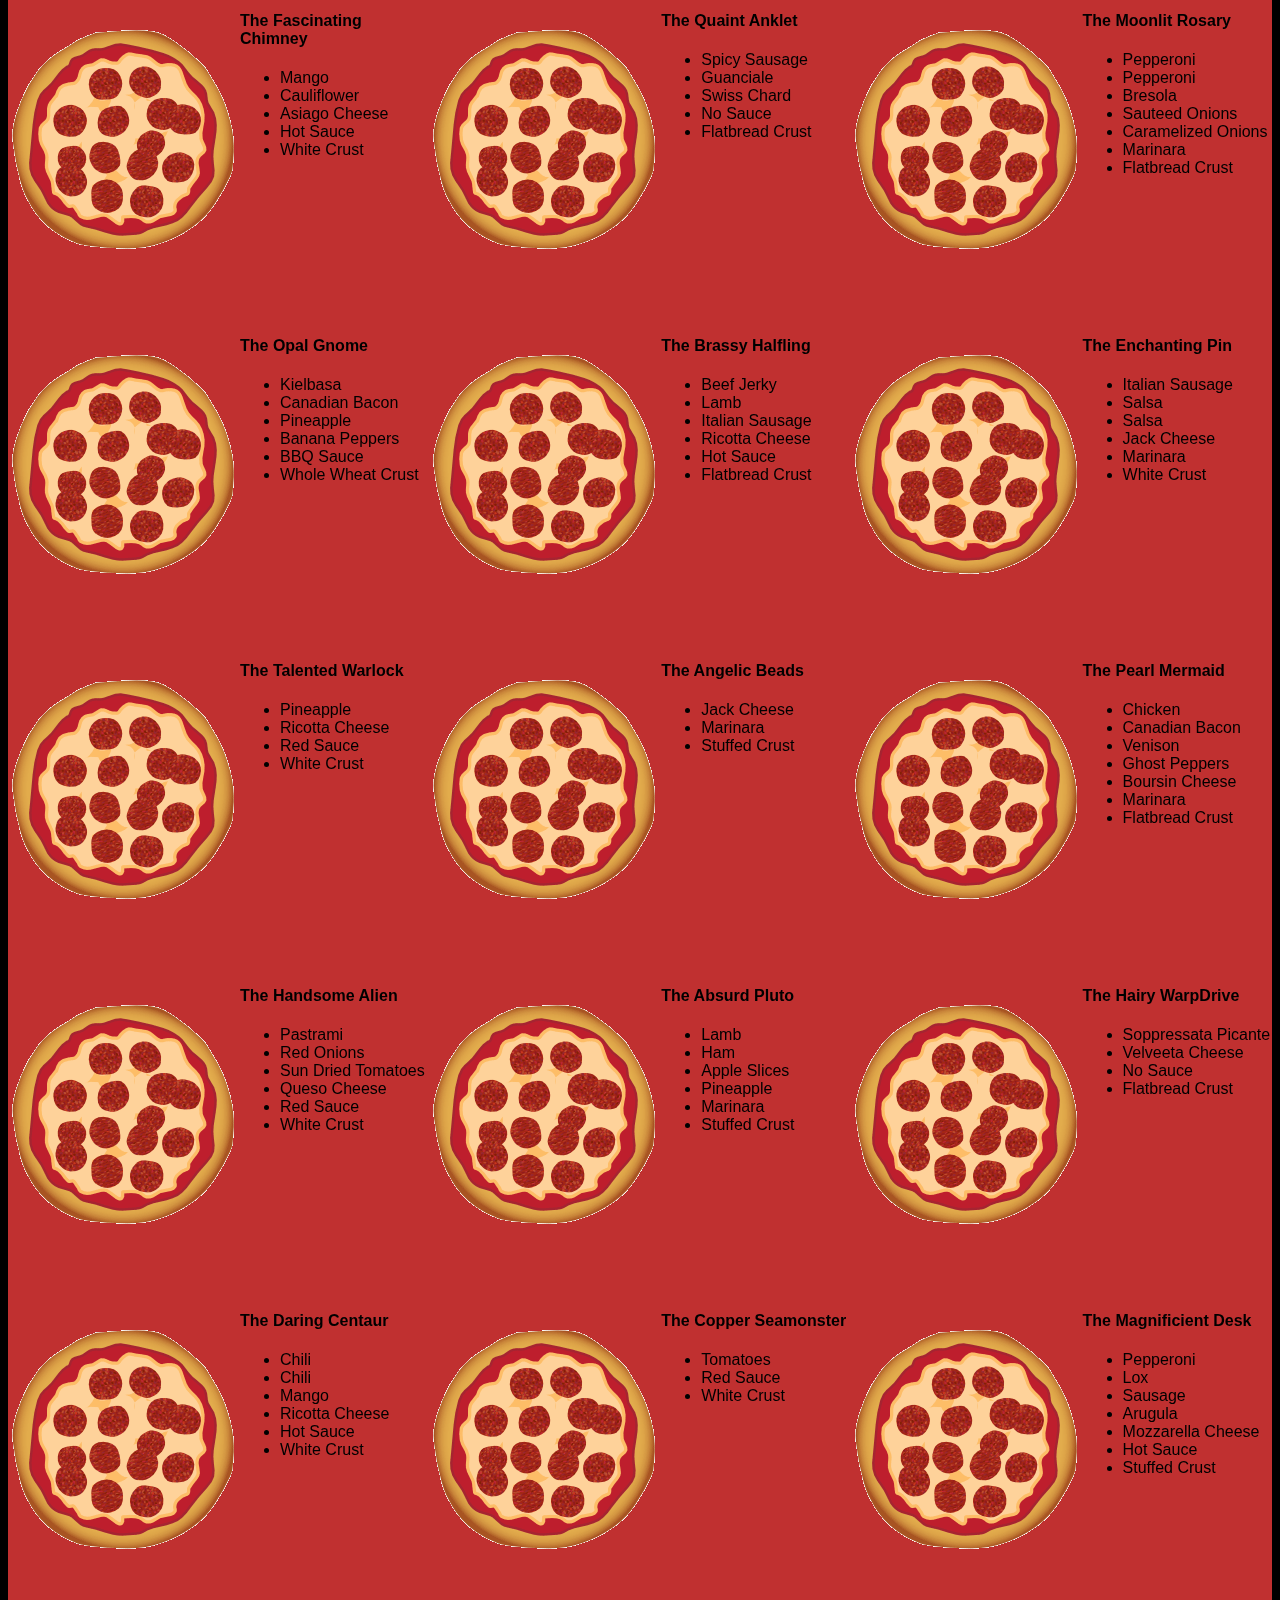
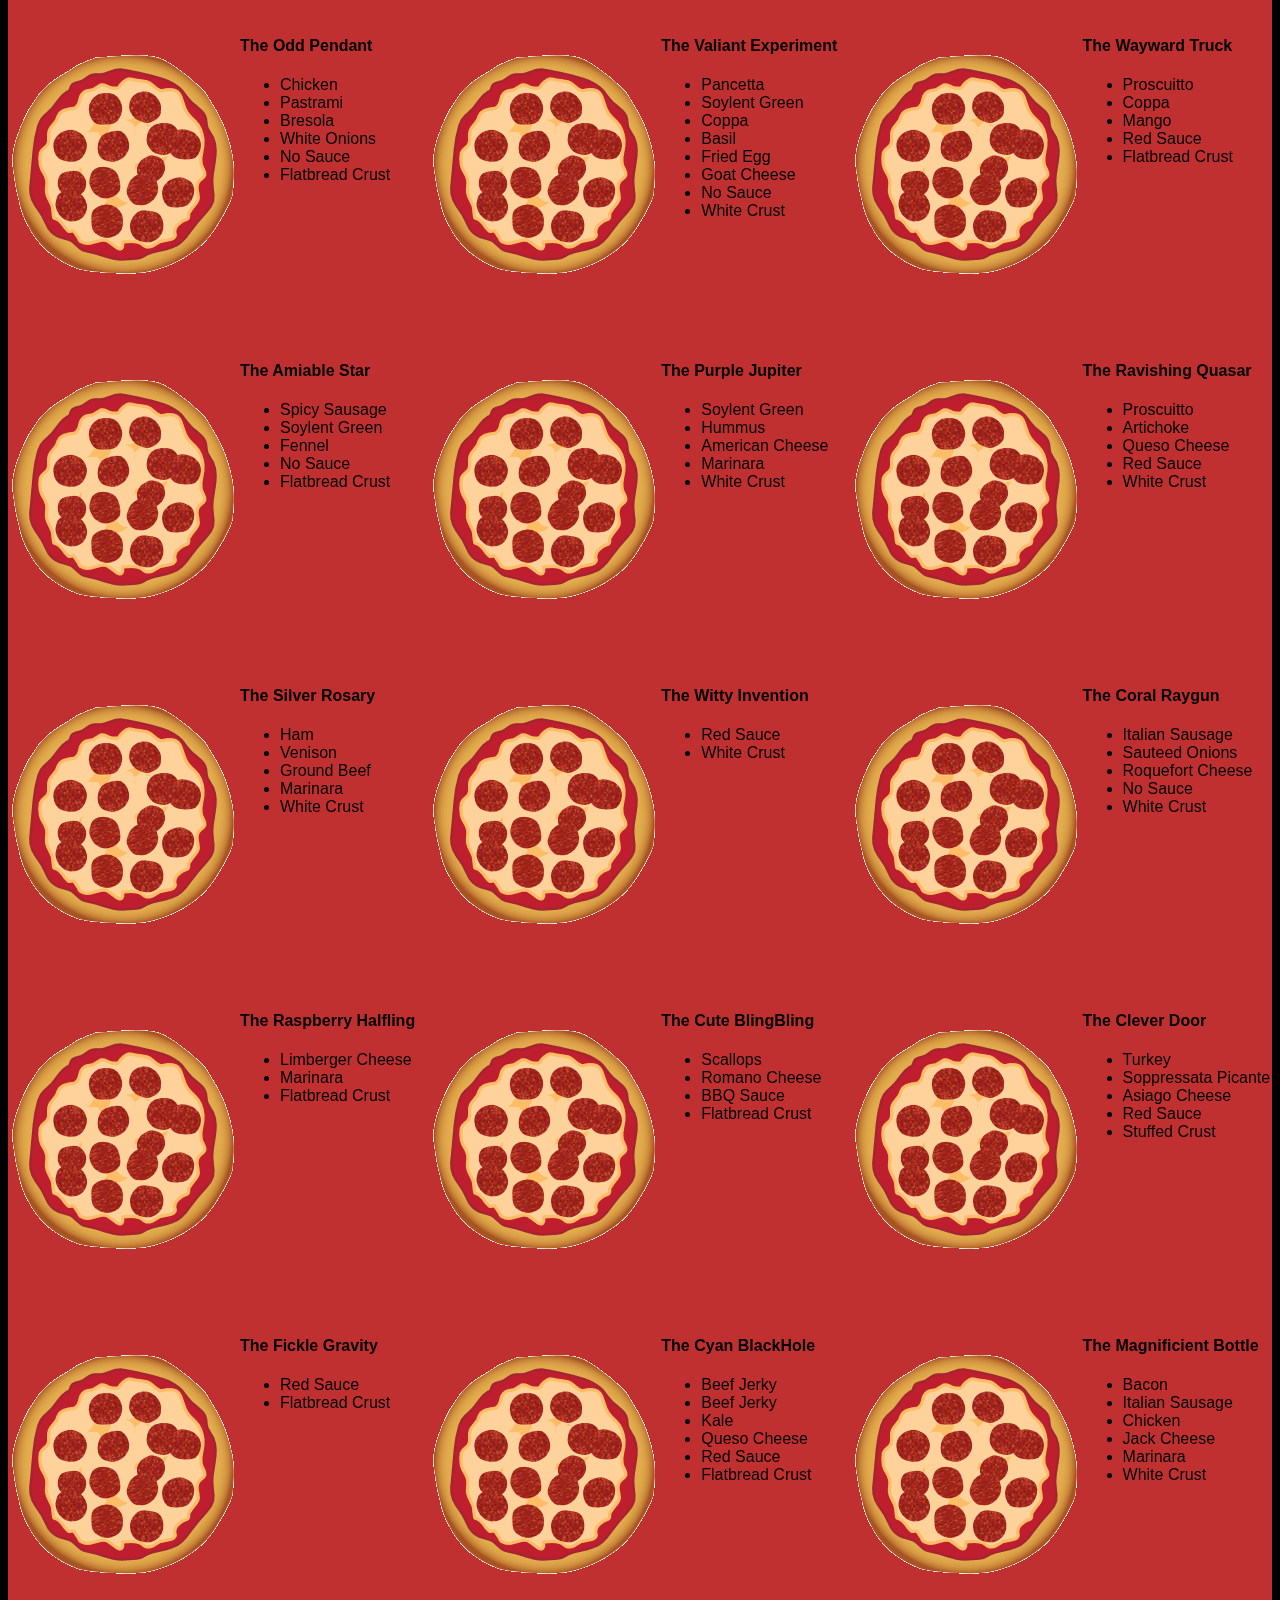
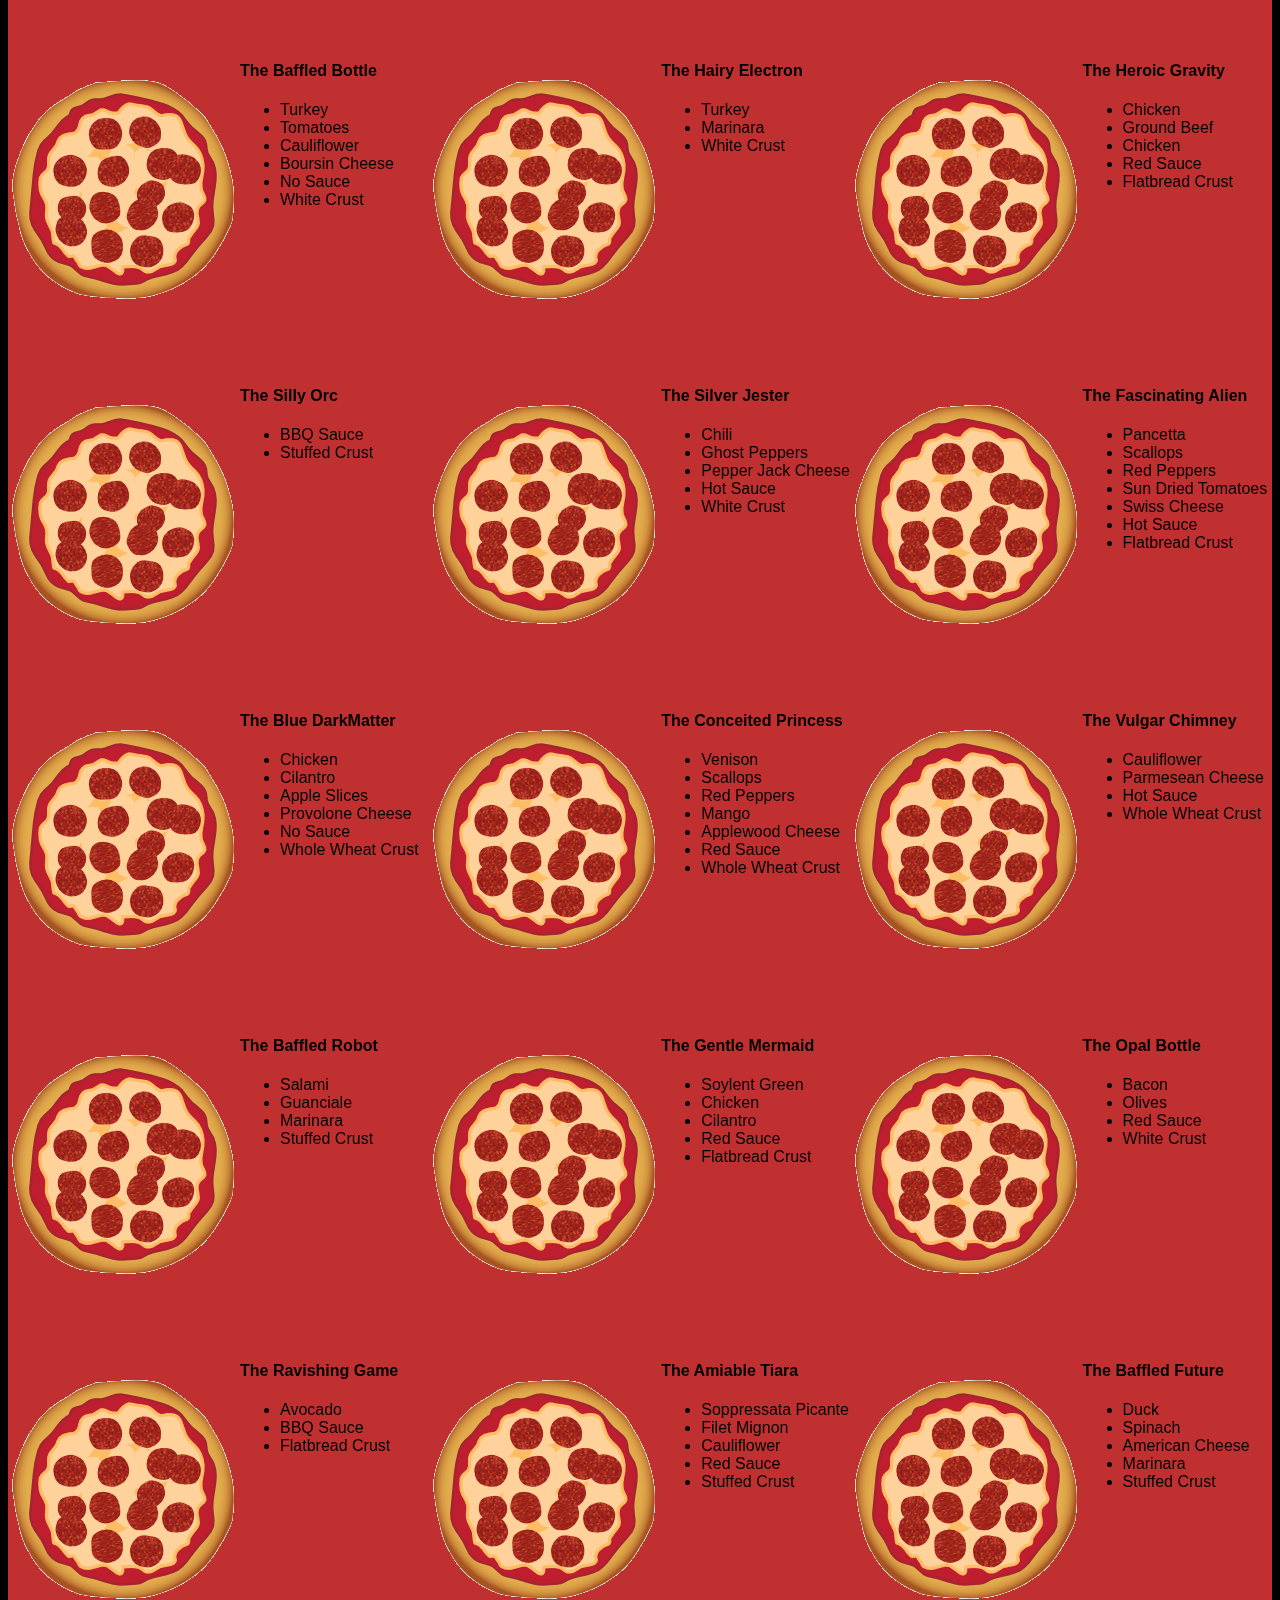
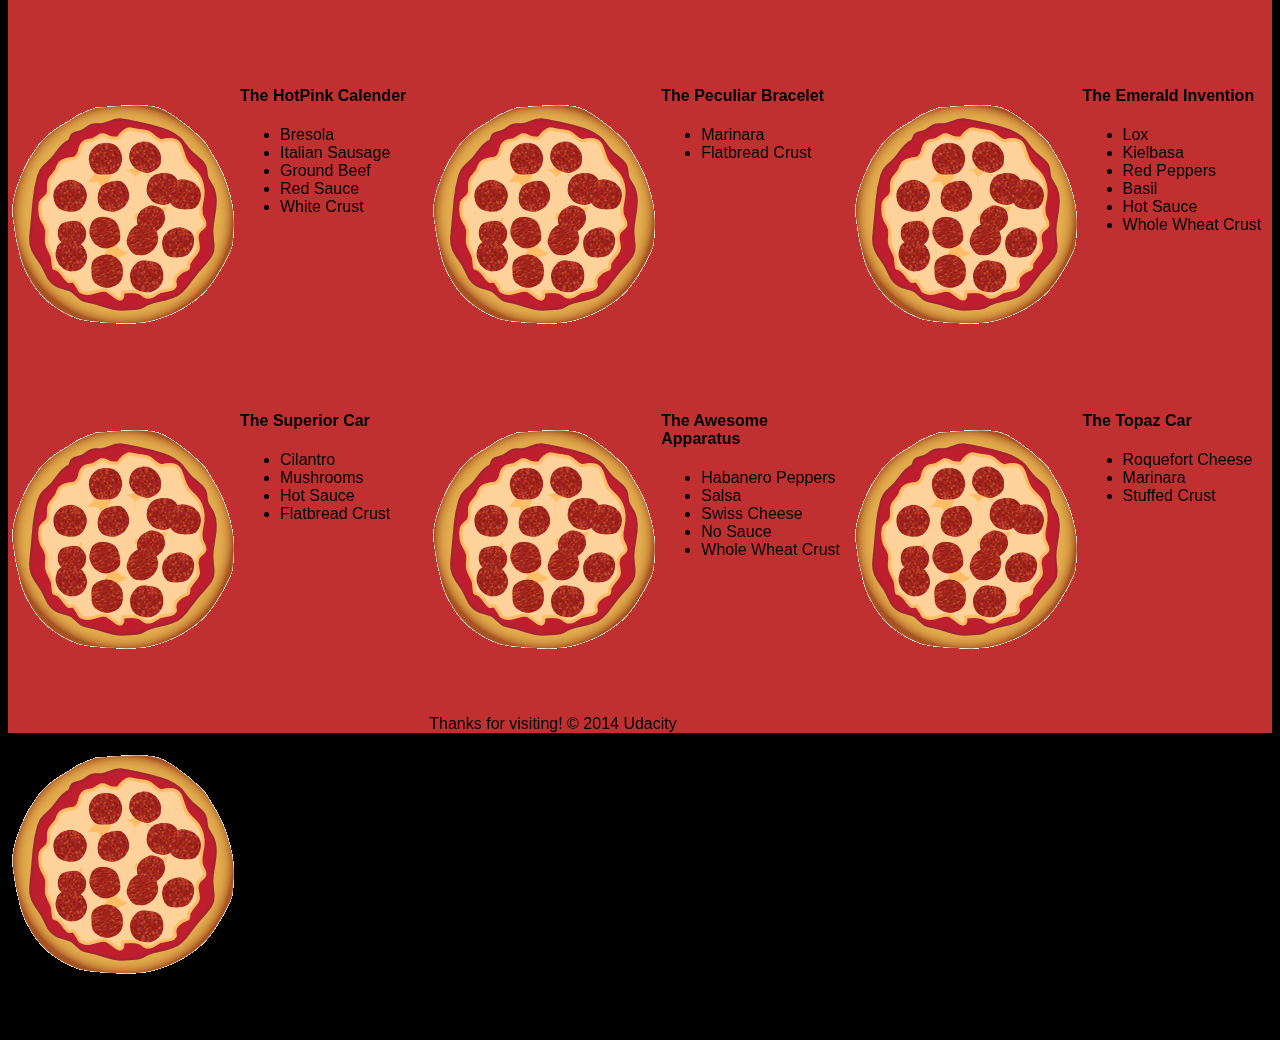
==== commit 5a20ffb2: "tied to eliminate render blocking CSS on Cam's Pizza" ====
--- a/views/pizza.html
+++ b/views/pizza.html
@@ -23,6 +23,33 @@
           webkitRequestAnimationFrame || msRequestAnimationFrame;
       if (raf) raf(function() { window.setTimeout(loadDeferredStyles, 0); });
       else window.addEventListener('load', loadDeferredStyles);
+    </script>
+    <script>
+      /*!
+      Modified for brevity from https://github.com/filamentgroup/loadCSS
+      loadCSS: load a CSS file asynchronously.
+      [c]2014 @scottjehl, Filament Group, Inc.
+      Licensed MIT
+      */
+      function loadCSS(href){
+        var ss = window.document.createElement('link'),
+            ref = window.document.getElementsByTagName('head')[0];
+
+        ss.rel = 'stylesheet';
+        ss.href = href;
+
+        // temporarily, set media to something non-matching to ensure it'll
+        // fetch without blocking render
+        ss.media = 'only x';
+
+        ref.parentNode.insertBefore(ss, ref);
+
+        setTimeout( function(){
+          // set media back to `all` so that the stylesheet applies once it loads
+          ss.media = 'all';
+        },0);
+      }
+      loadCss('things.css');
     </script>
   <div class="container">
     <div id="header" class="row">
@@ -155,7 +182,7 @@
     </div>
     <div id="footer" class="col-md-12">Thanks for visiting! &copy; 2014 Udacity</div>
   </div>
-  <script async type="text/javascript" src="js/main.js"></script>
+  <script type="text/javascript" src="js/main.js"></script>
 </body>
 
 </html>
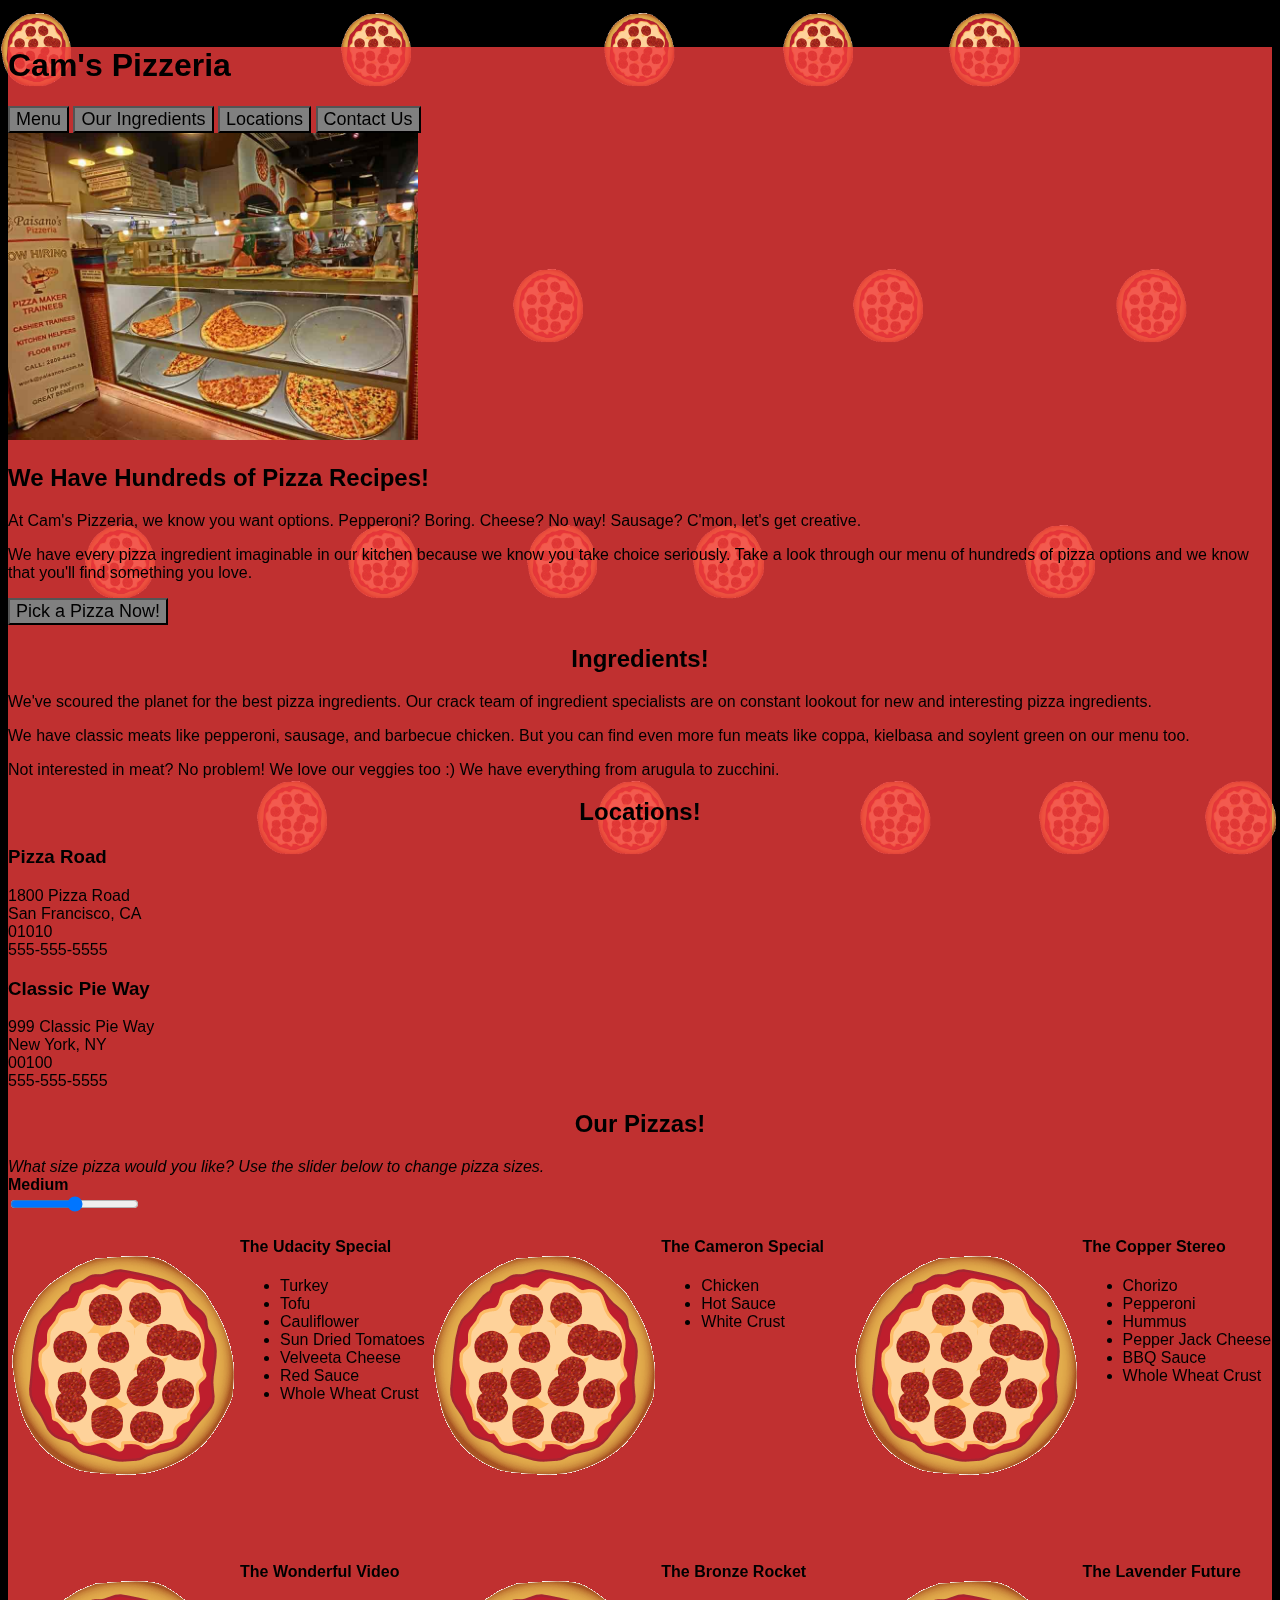
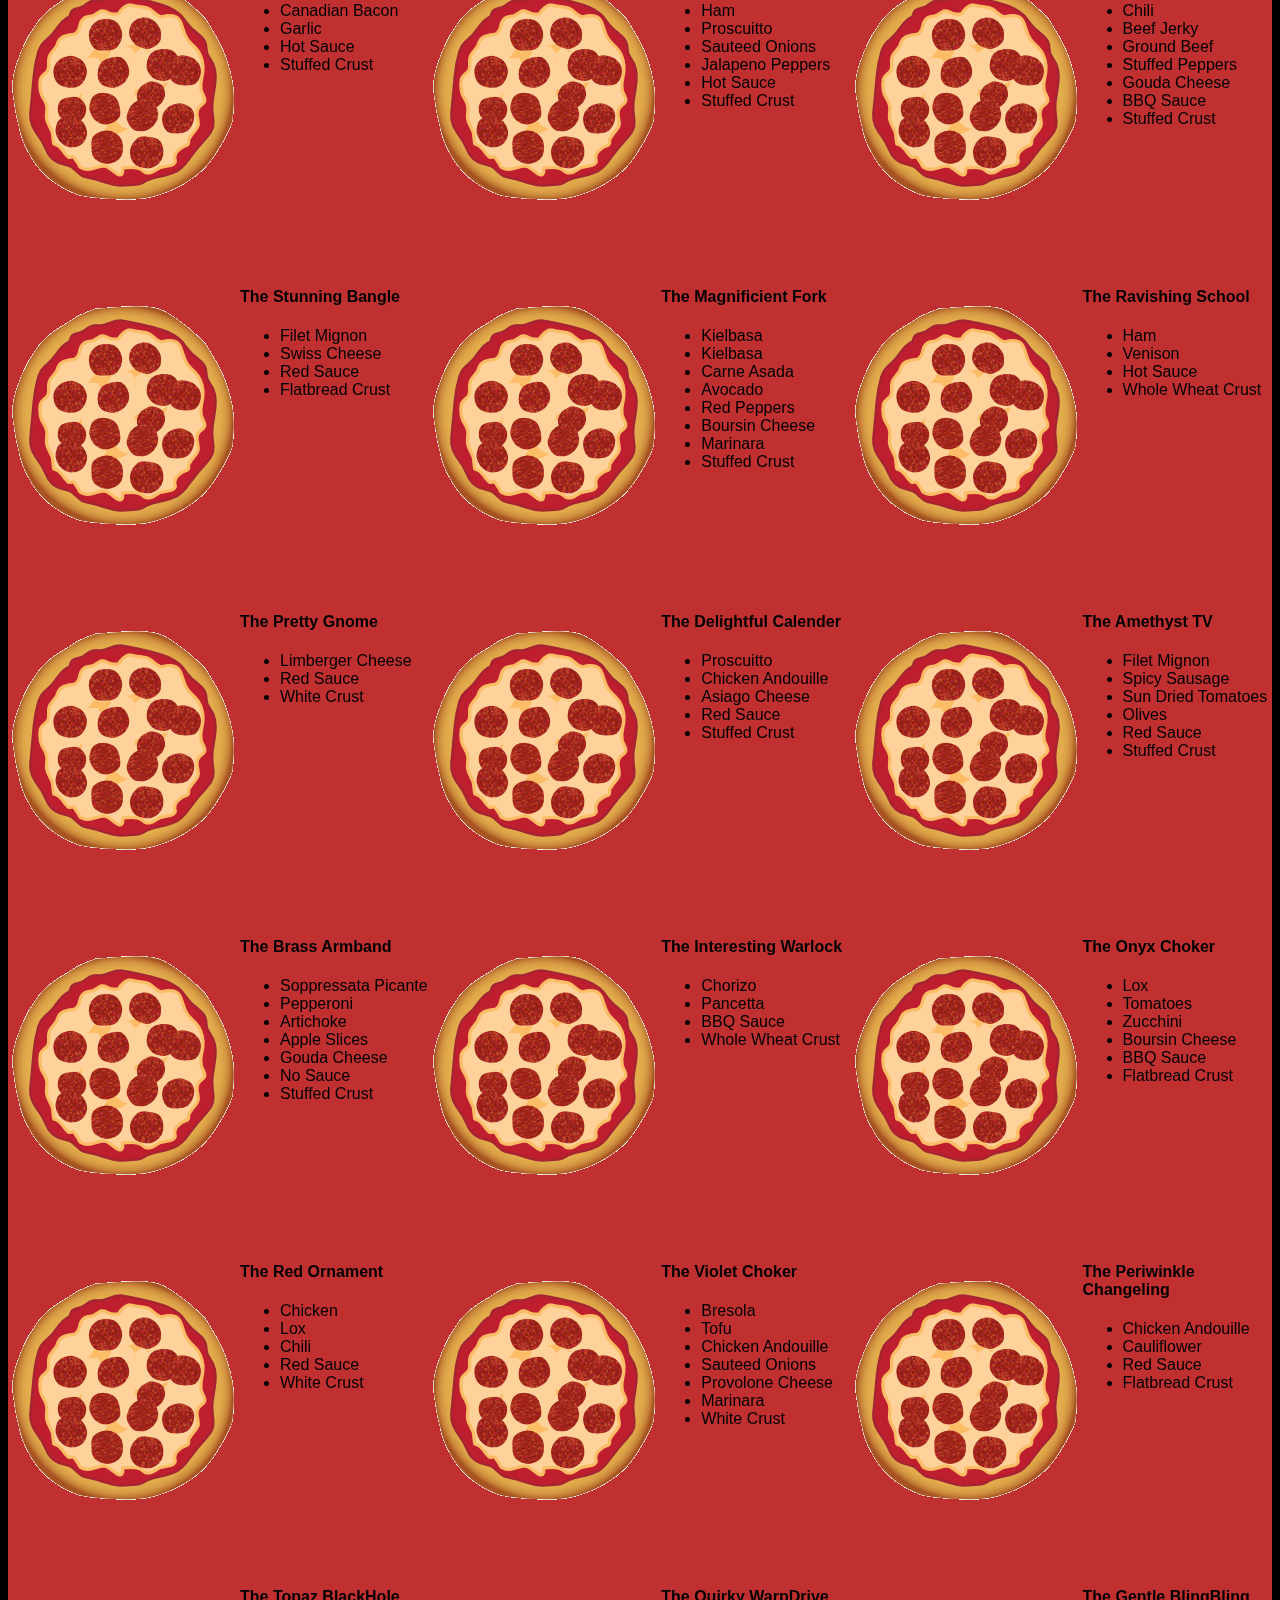
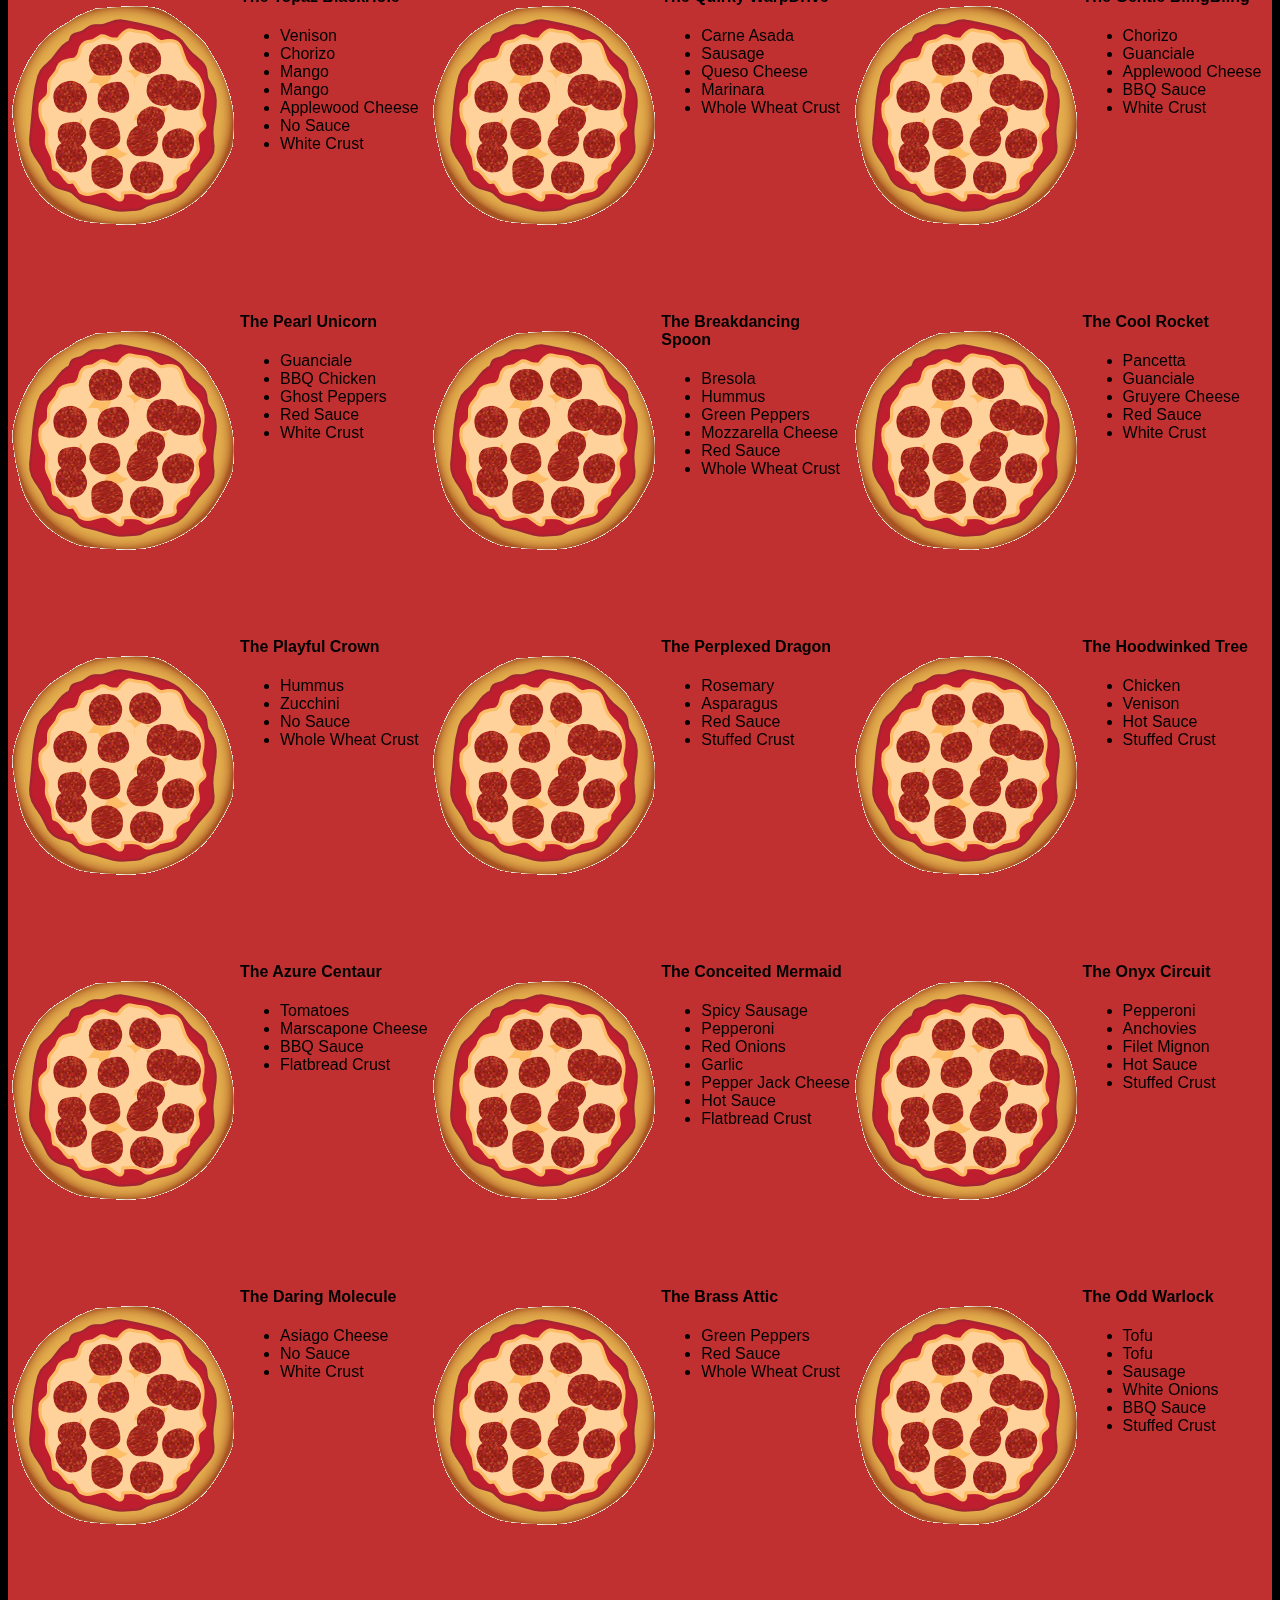
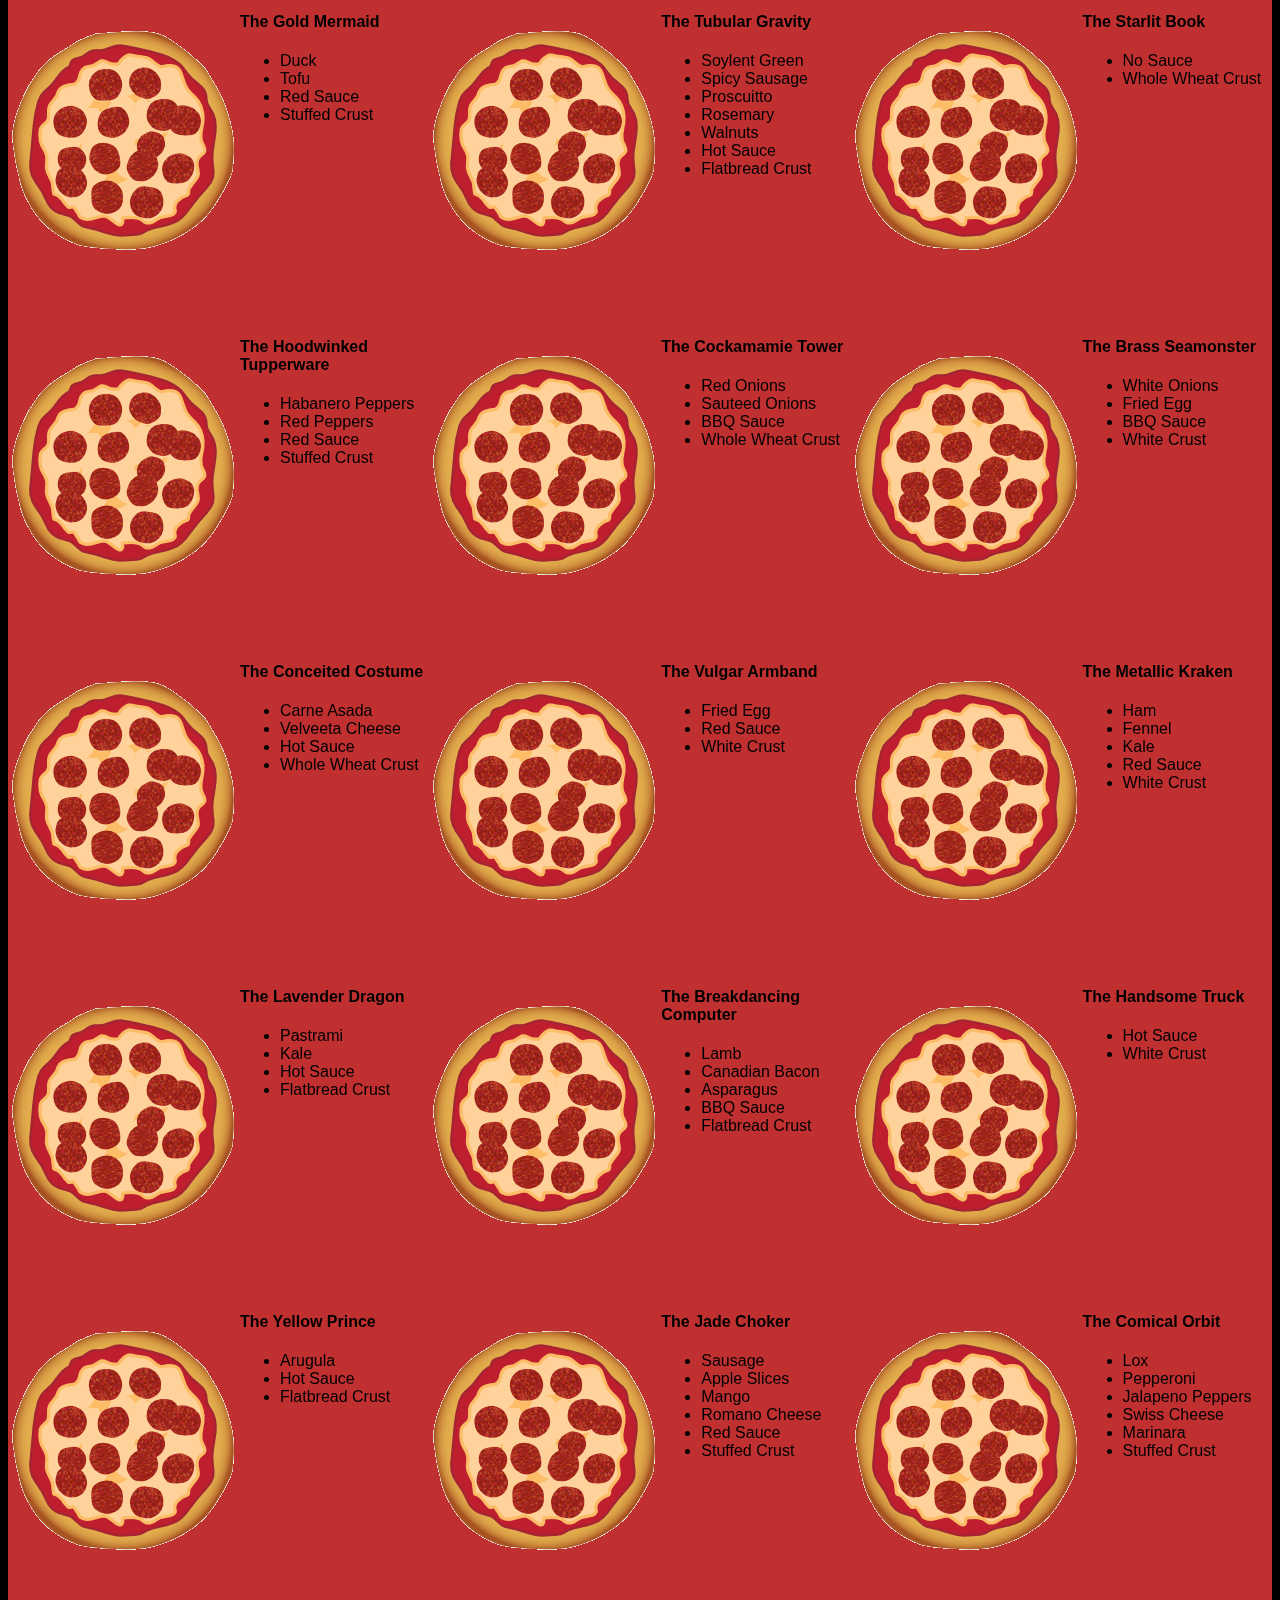
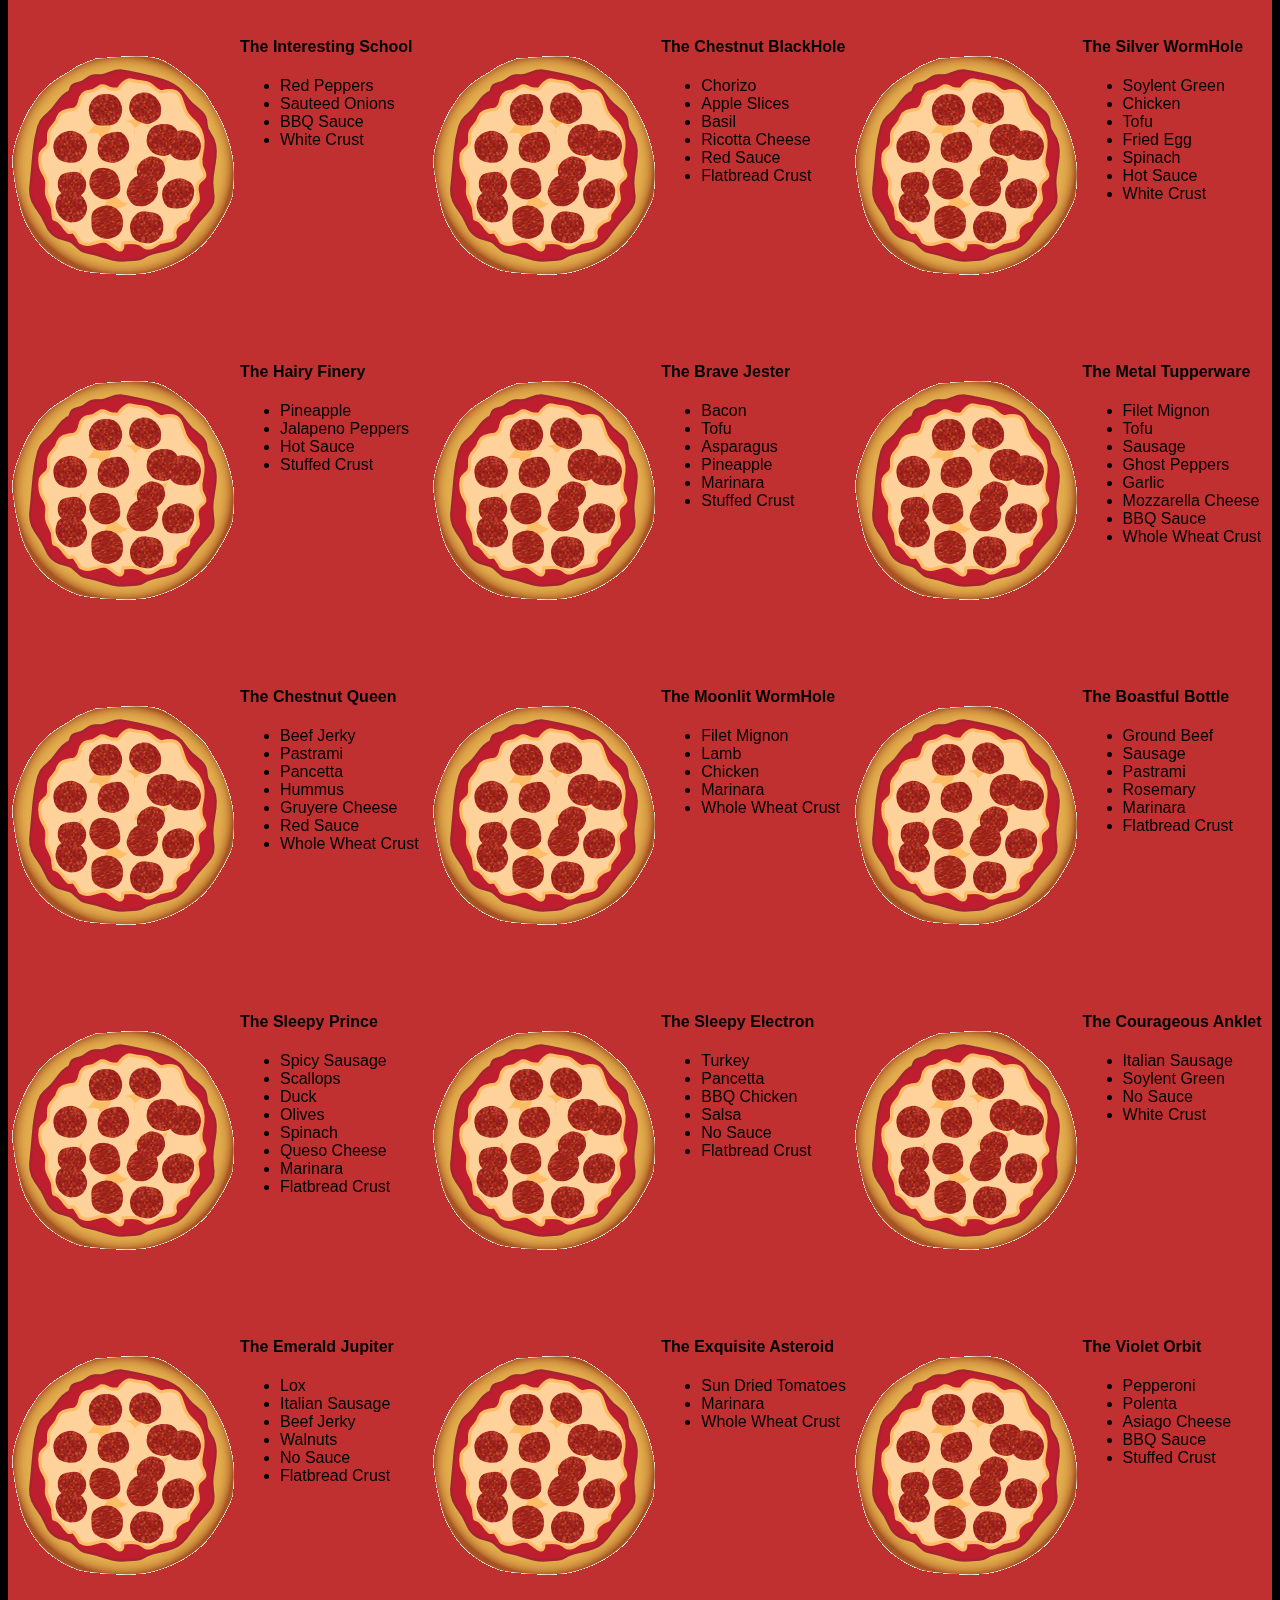
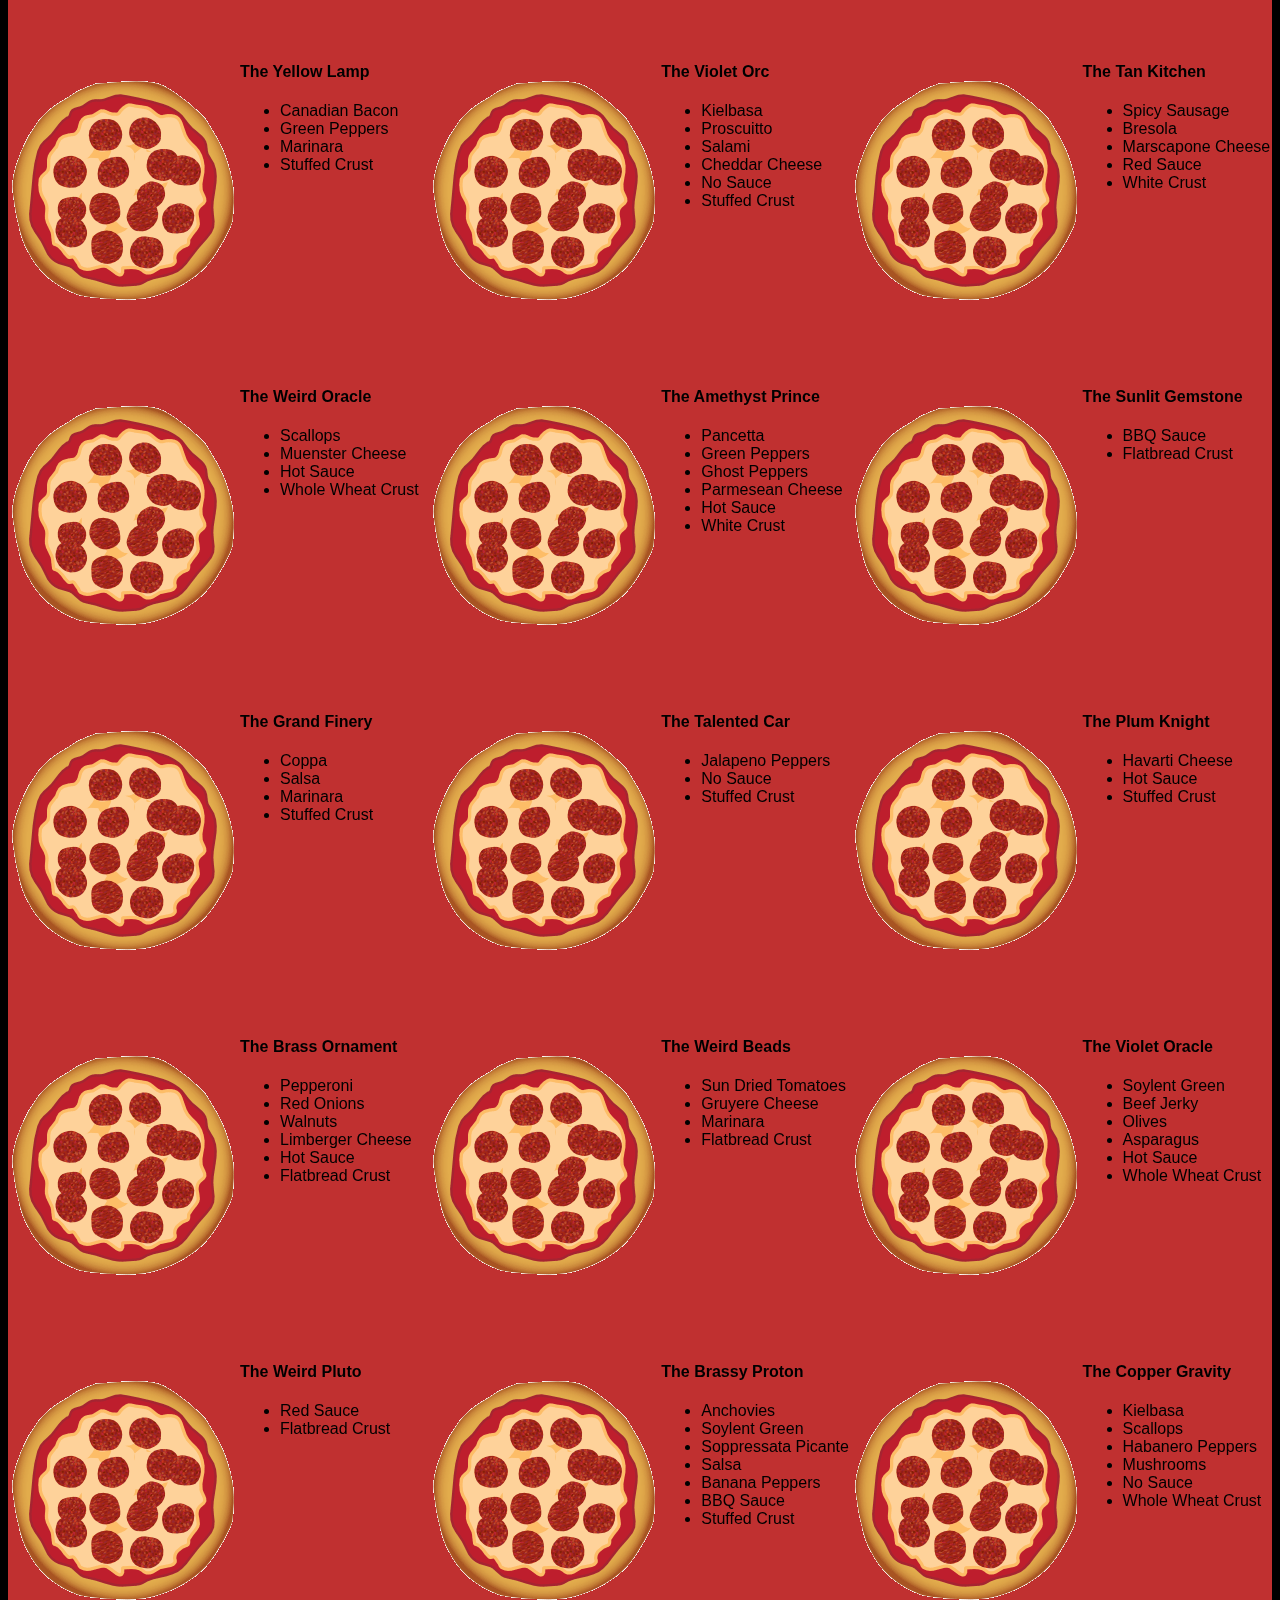
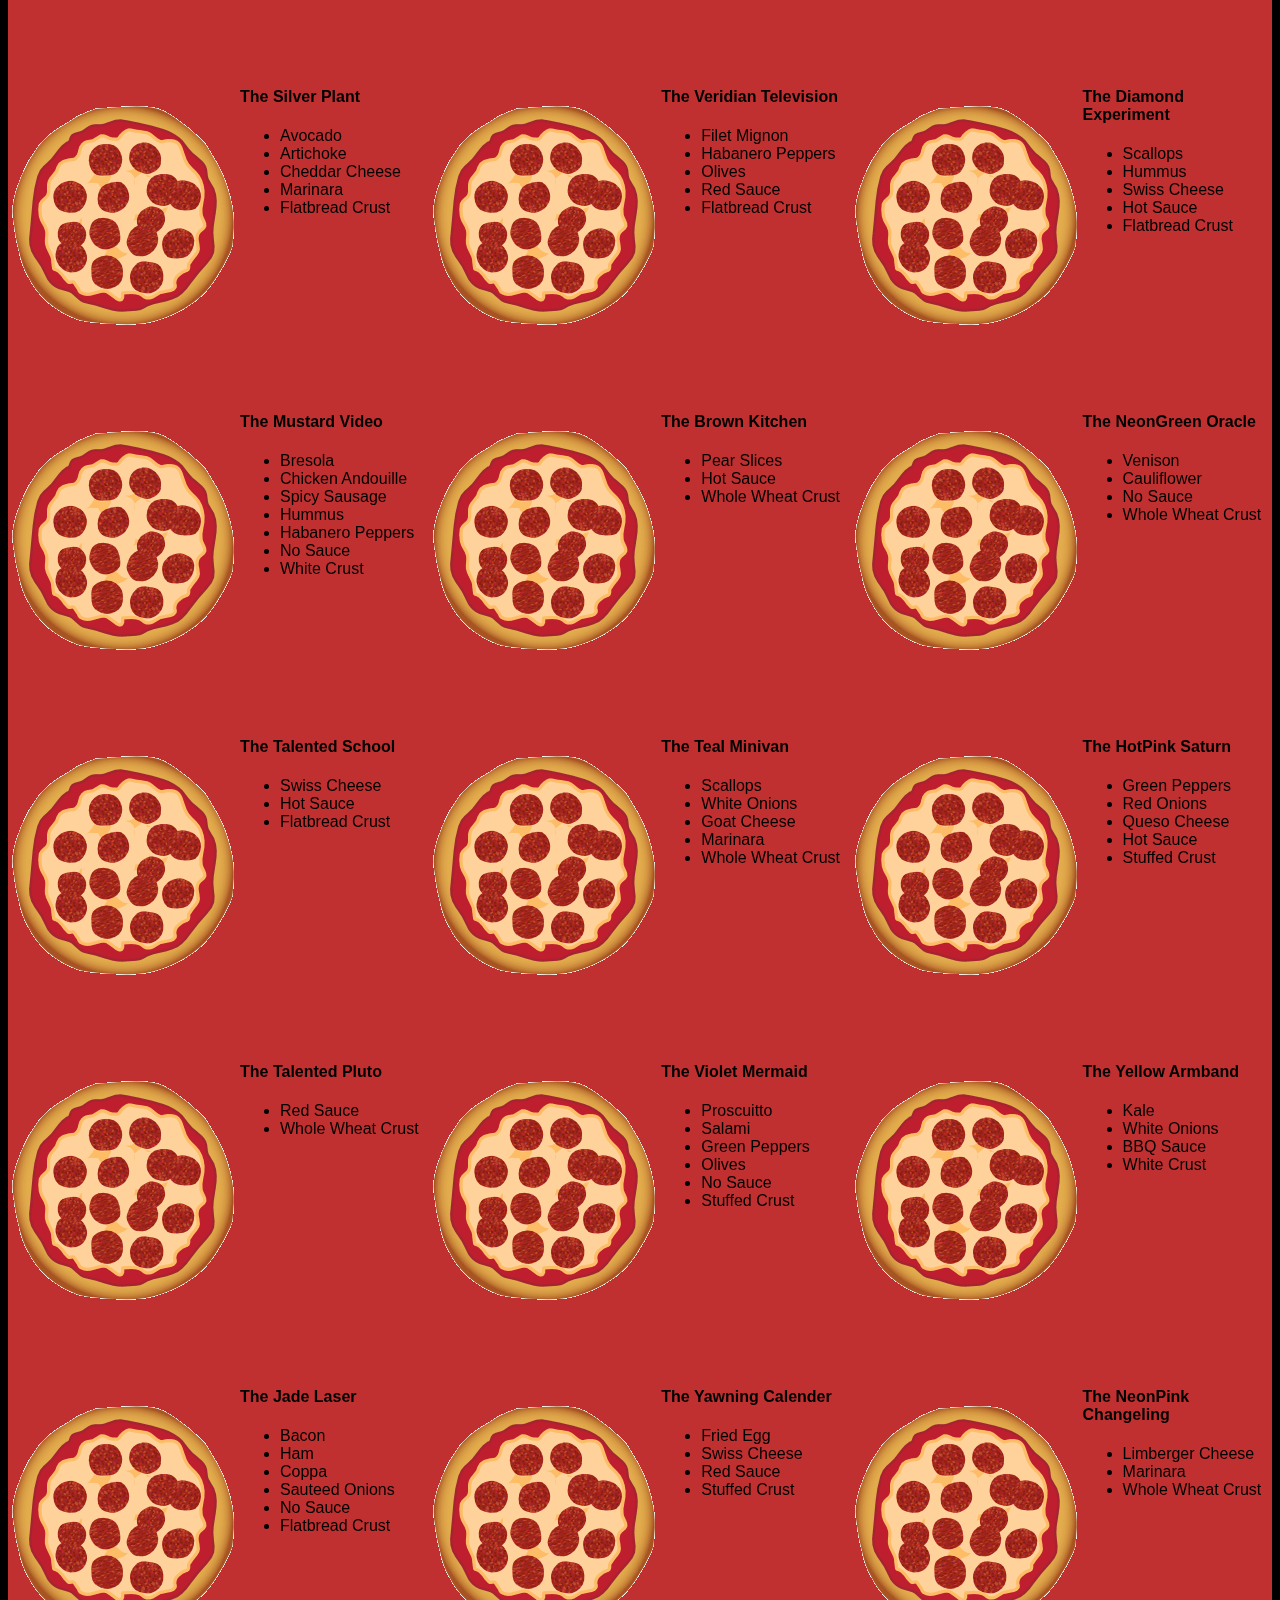
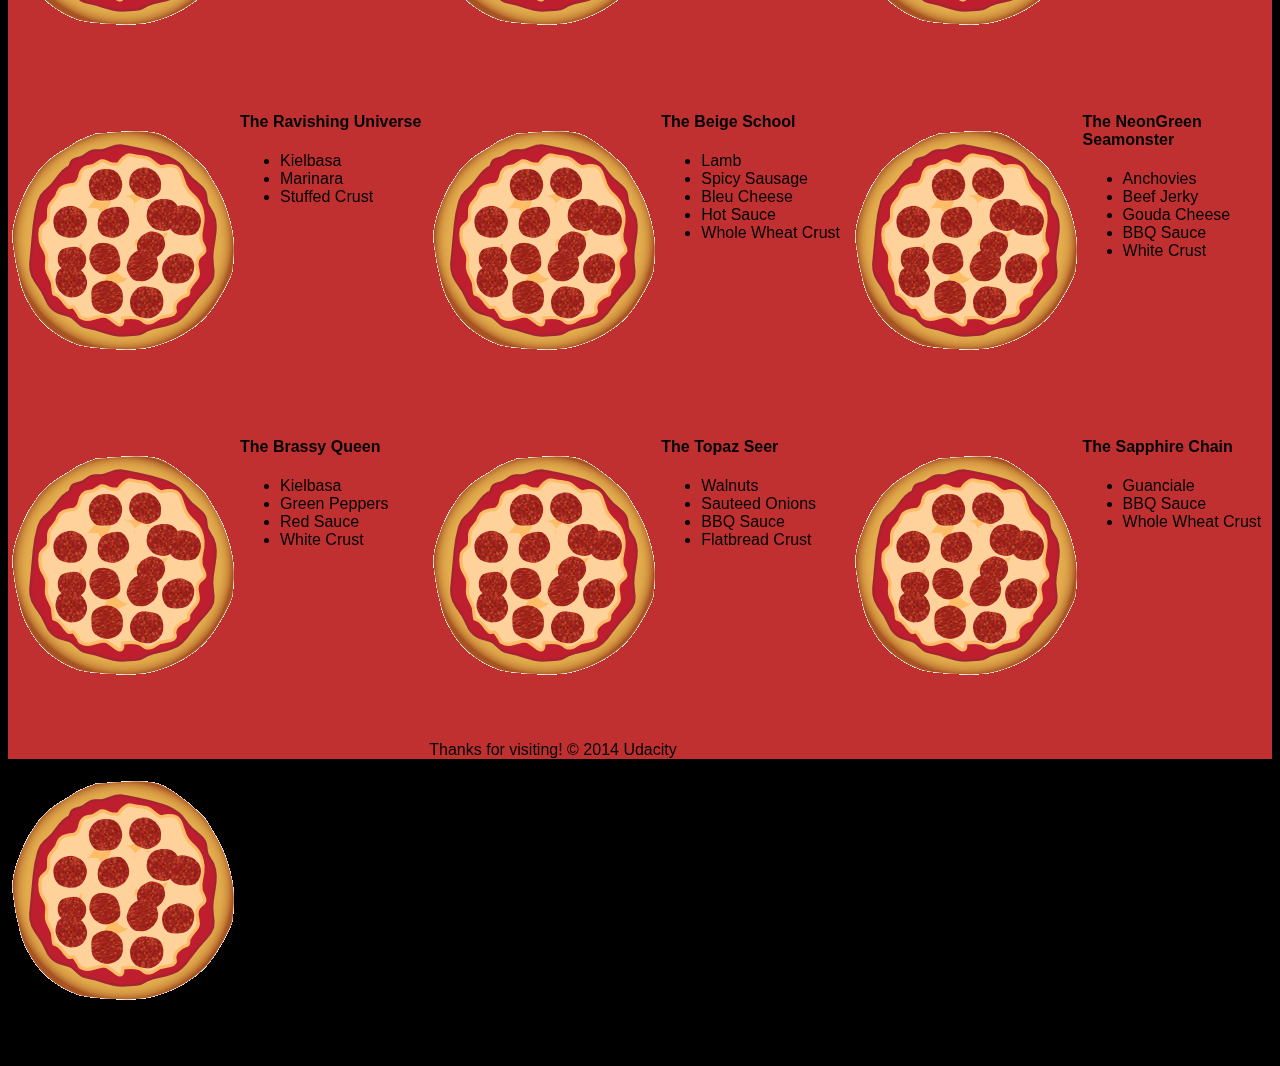
==== commit f607ee20: "using google pagespeed example to load css in background" ====
--- a/views/pizza.html
+++ b/views/pizza.html
@@ -3,13 +3,12 @@
 <head>
    <meta charset="UTF-8">
   <meta name="viewport" content="width=device-width, initial-scale=1.0" />
-  <link href="css/bootstrap-grid.css" rel="stylesheet">
-  <link href="css/style.css" rel="stylesheet">
+\  <link href="css/style.css" rel="stylesheet">
 </head>
 
 <body>
-  <noscript id="deferred-styles">
-      <link rel="stylesheet" type="text/css" href="small.css"/>
+    <noscript id="deferred-styles">
+      <link rel="stylesheet" type="text/css" href="css/bootstrap-grid.css"/>
     </noscript>
     <script>
       var loadDeferredStyles = function() {
@@ -23,33 +22,6 @@
           webkitRequestAnimationFrame || msRequestAnimationFrame;
       if (raf) raf(function() { window.setTimeout(loadDeferredStyles, 0); });
       else window.addEventListener('load', loadDeferredStyles);
-    </script>
-    <script>
-      /*!
-      Modified for brevity from https://github.com/filamentgroup/loadCSS
-      loadCSS: load a CSS file asynchronously.
-      [c]2014 @scottjehl, Filament Group, Inc.
-      Licensed MIT
-      */
-      function loadCSS(href){
-        var ss = window.document.createElement('link'),
-            ref = window.document.getElementsByTagName('head')[0];
-
-        ss.rel = 'stylesheet';
-        ss.href = href;
-
-        // temporarily, set media to something non-matching to ensure it'll
-        // fetch without blocking render
-        ss.media = 'only x';
-
-        ref.parentNode.insertBefore(ss, ref);
-
-        setTimeout( function(){
-          // set media back to `all` so that the stylesheet applies once it loads
-          ss.media = 'all';
-        },0);
-      }
-      loadCss('things.css');
     </script>
   <div class="container">
     <div id="header" class="row">
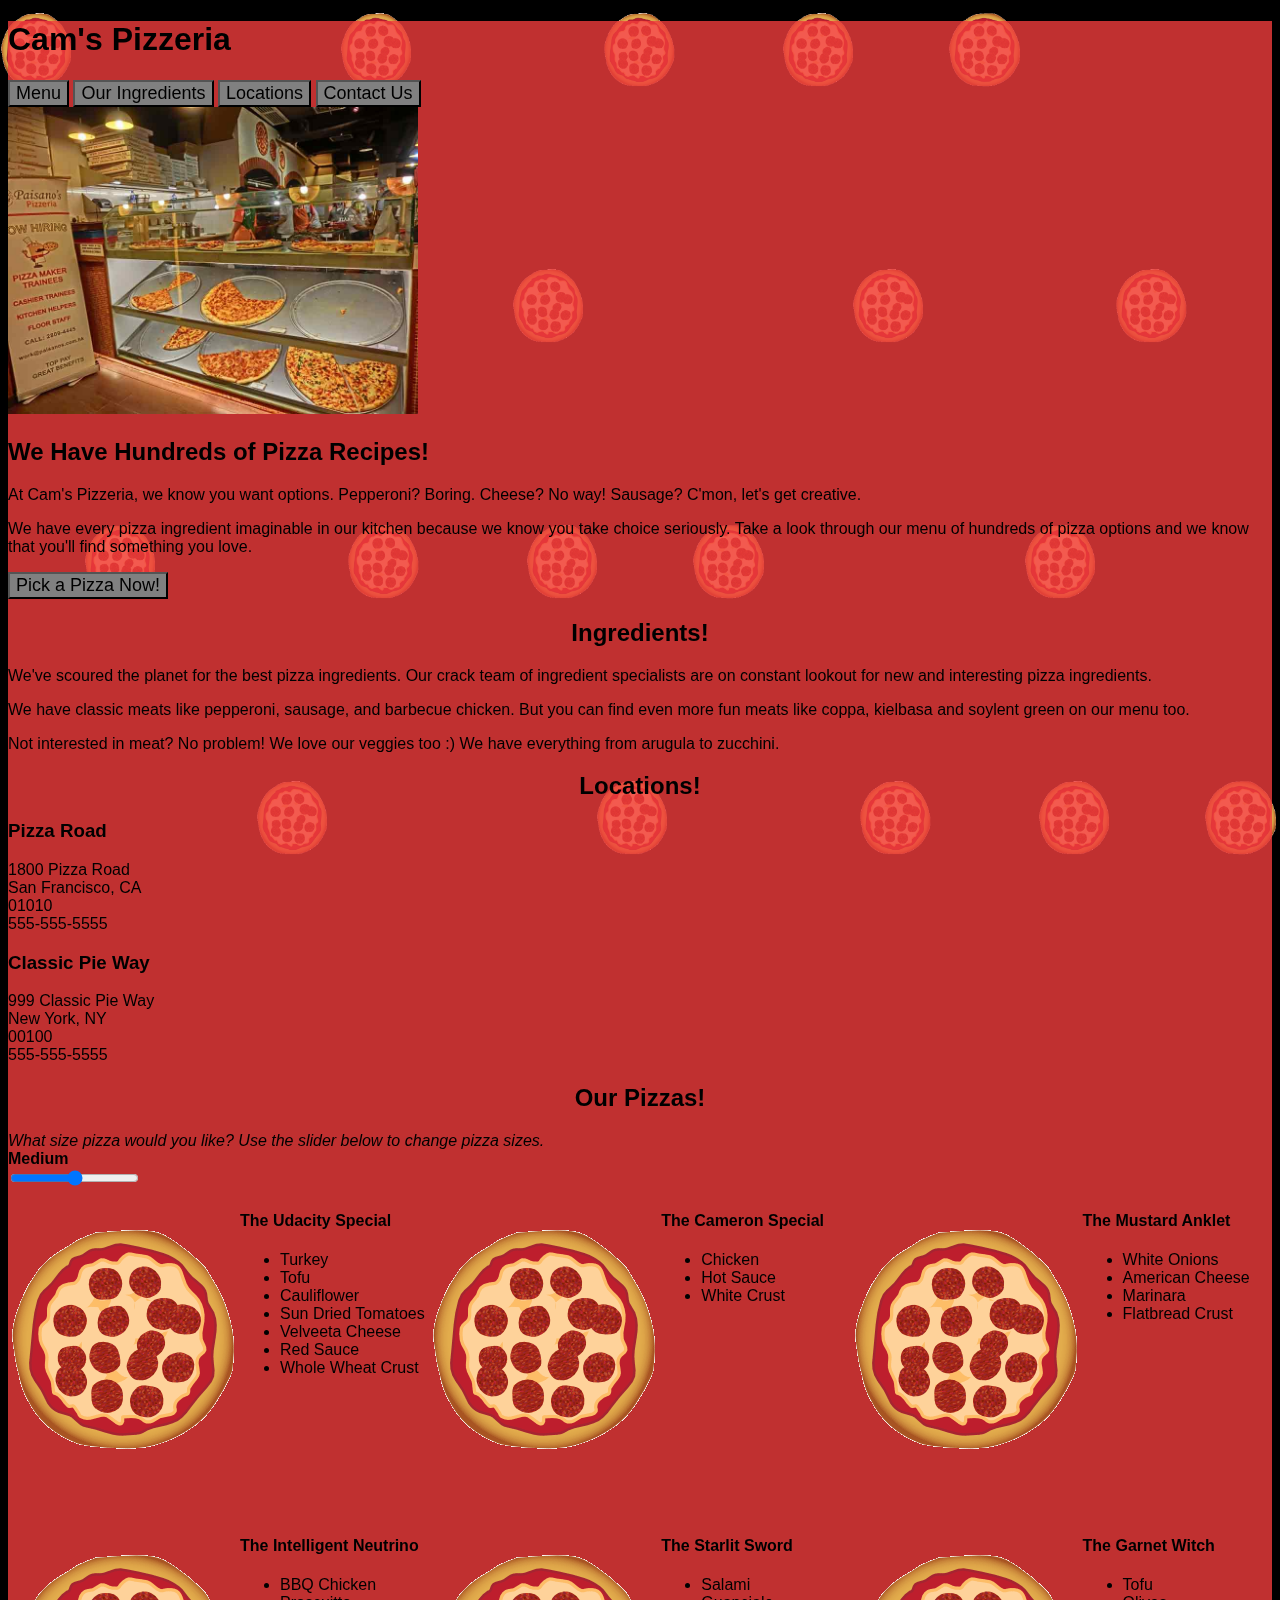
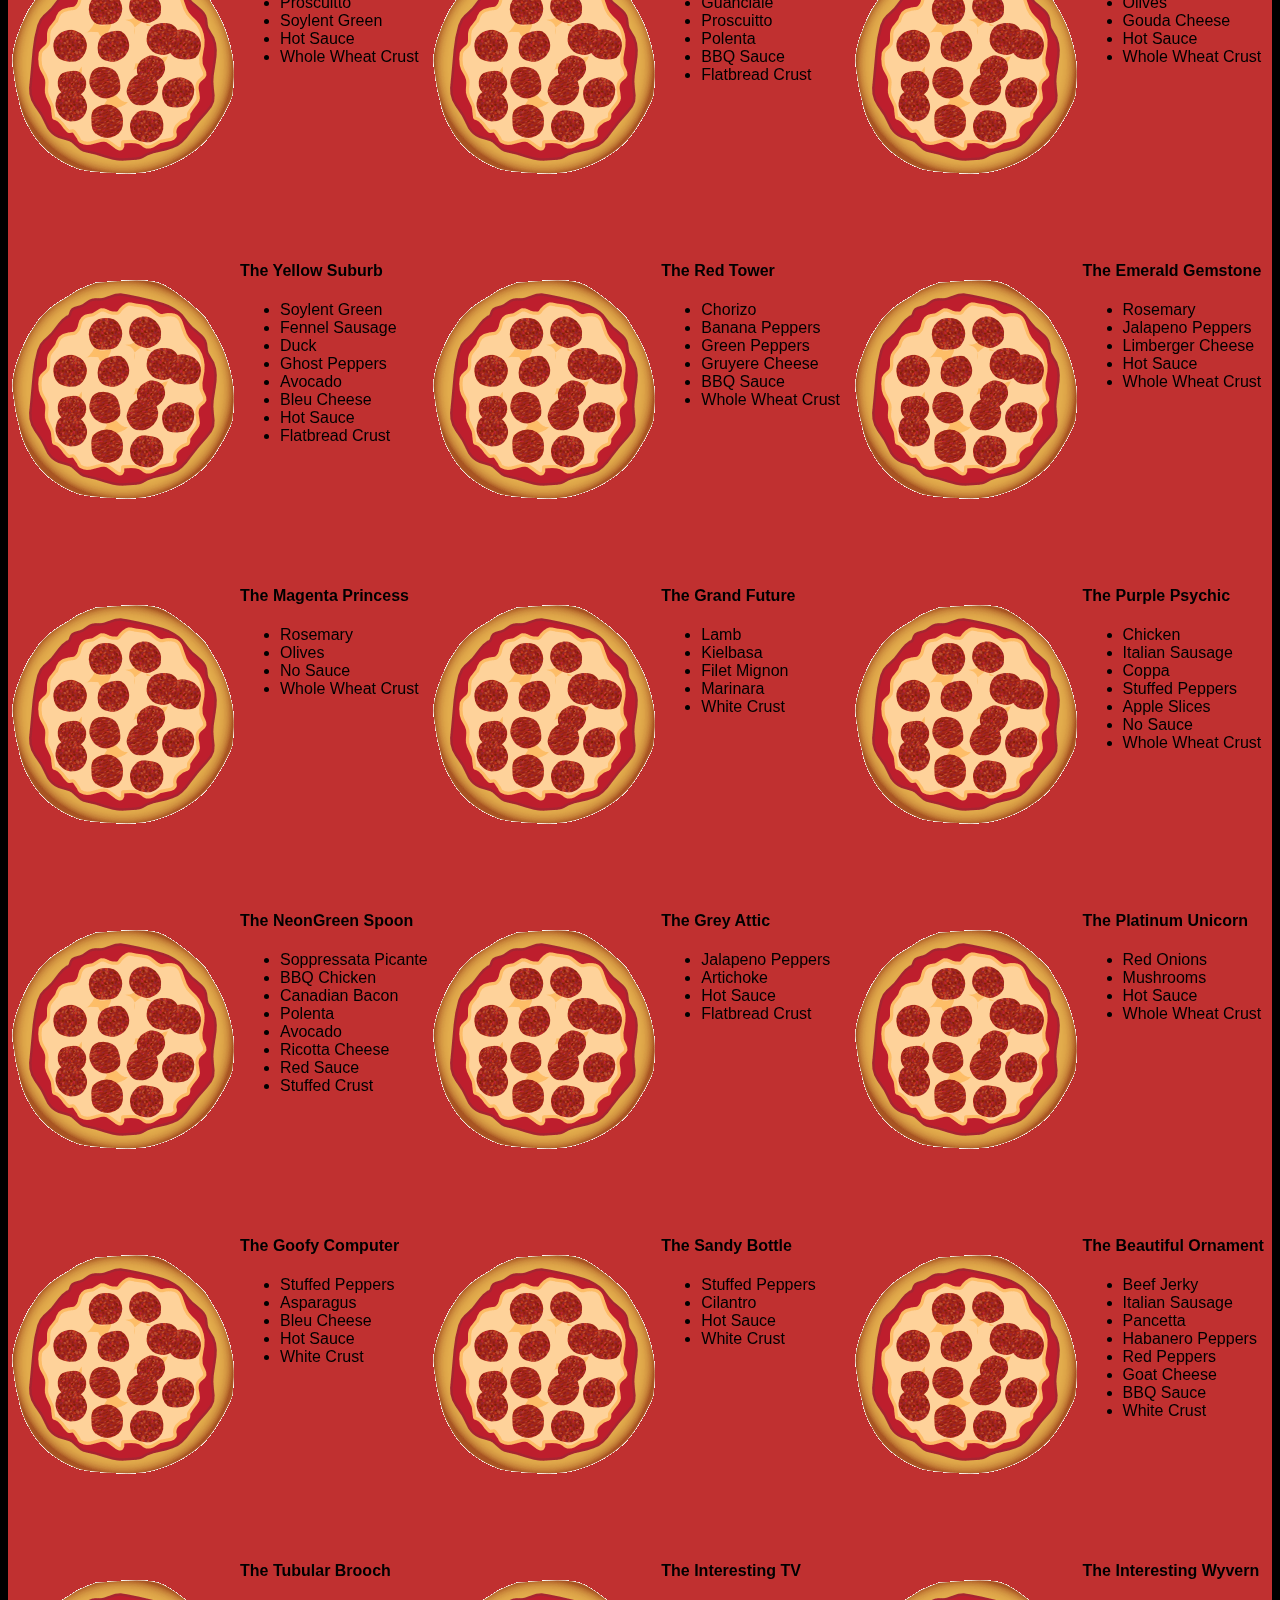
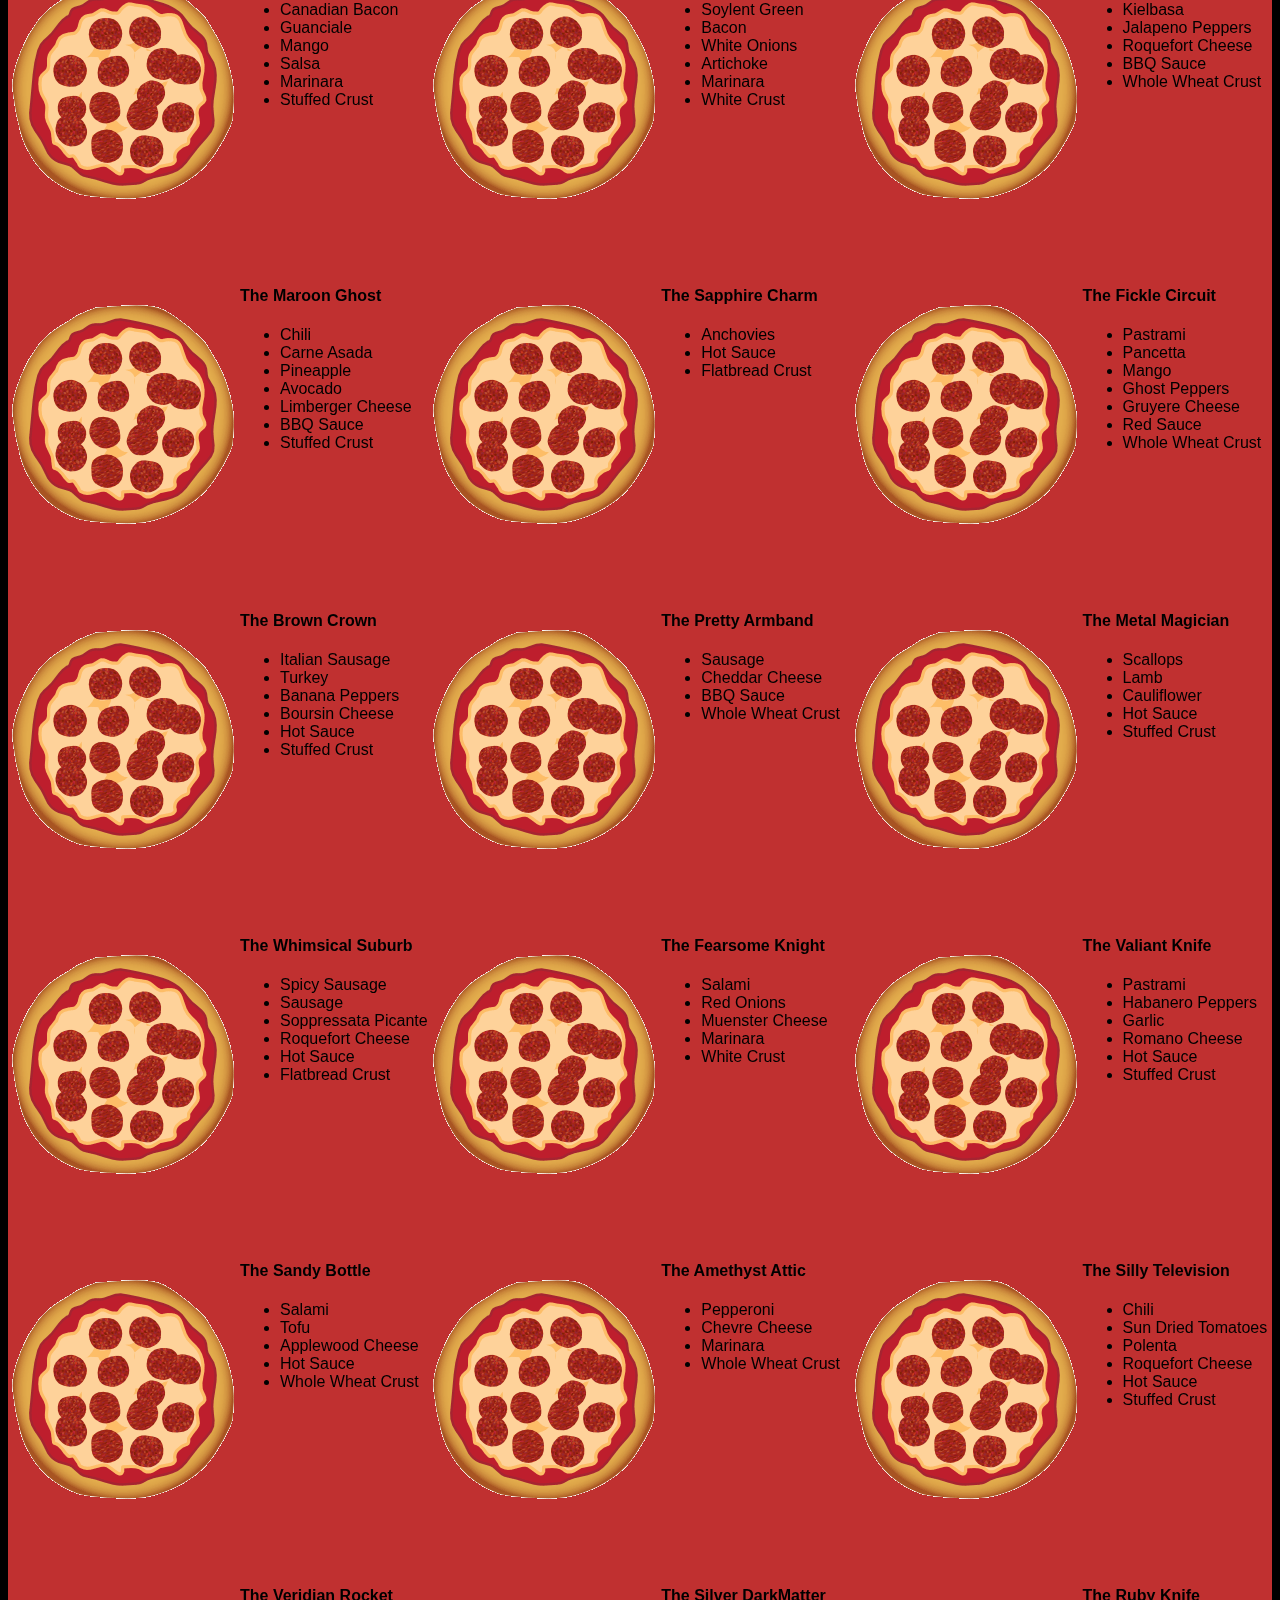
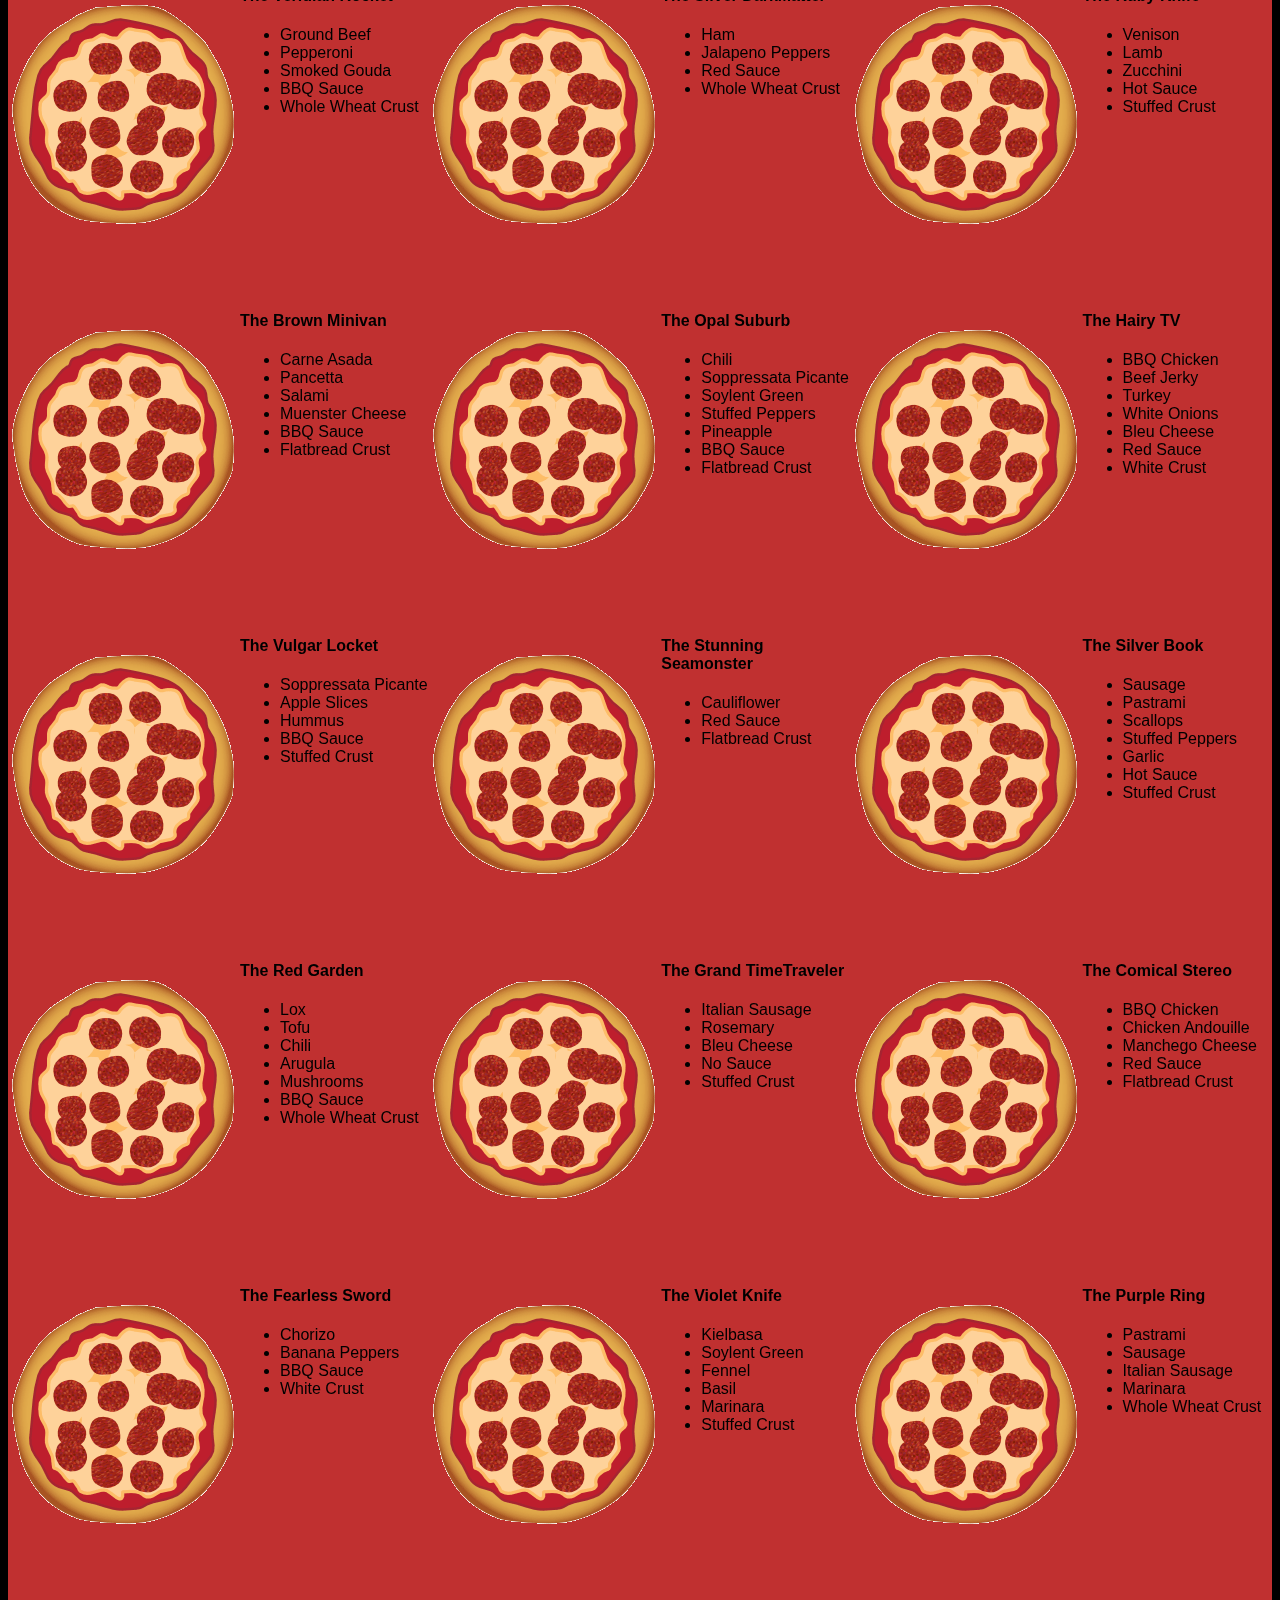
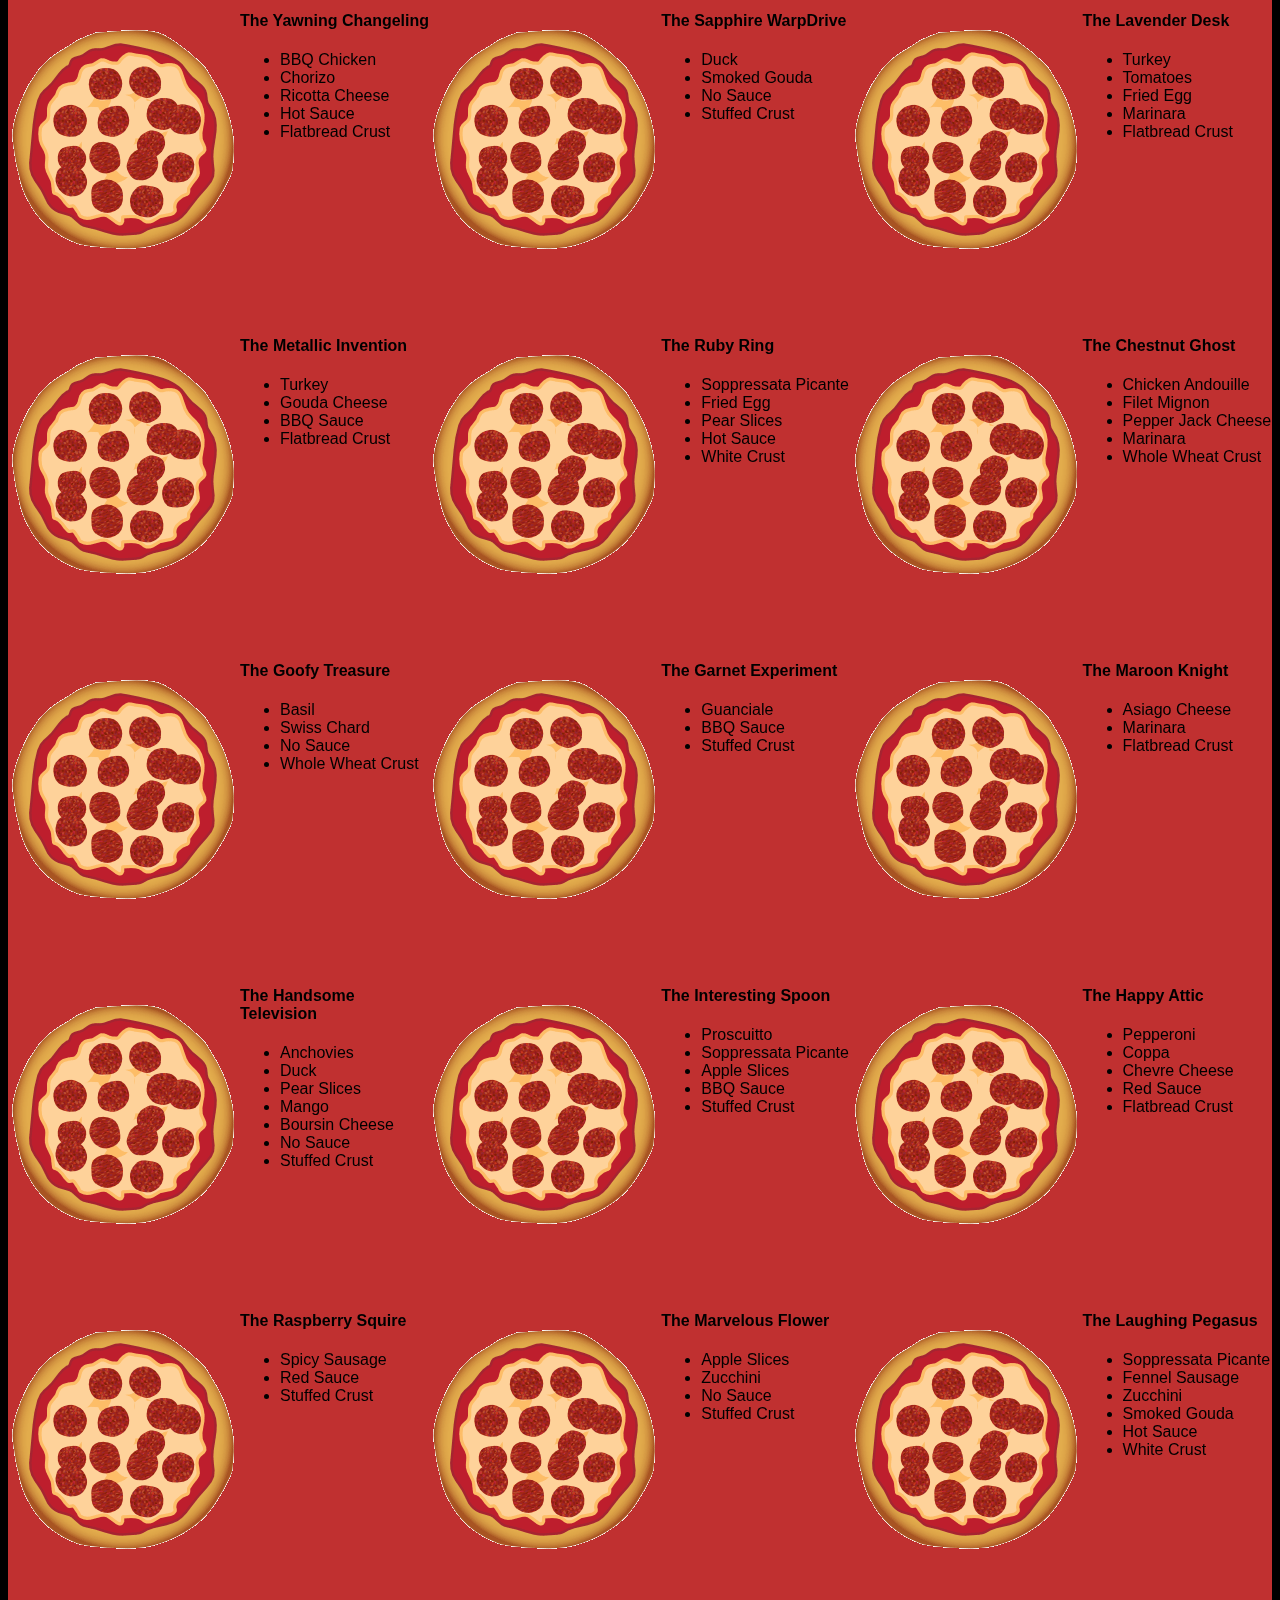
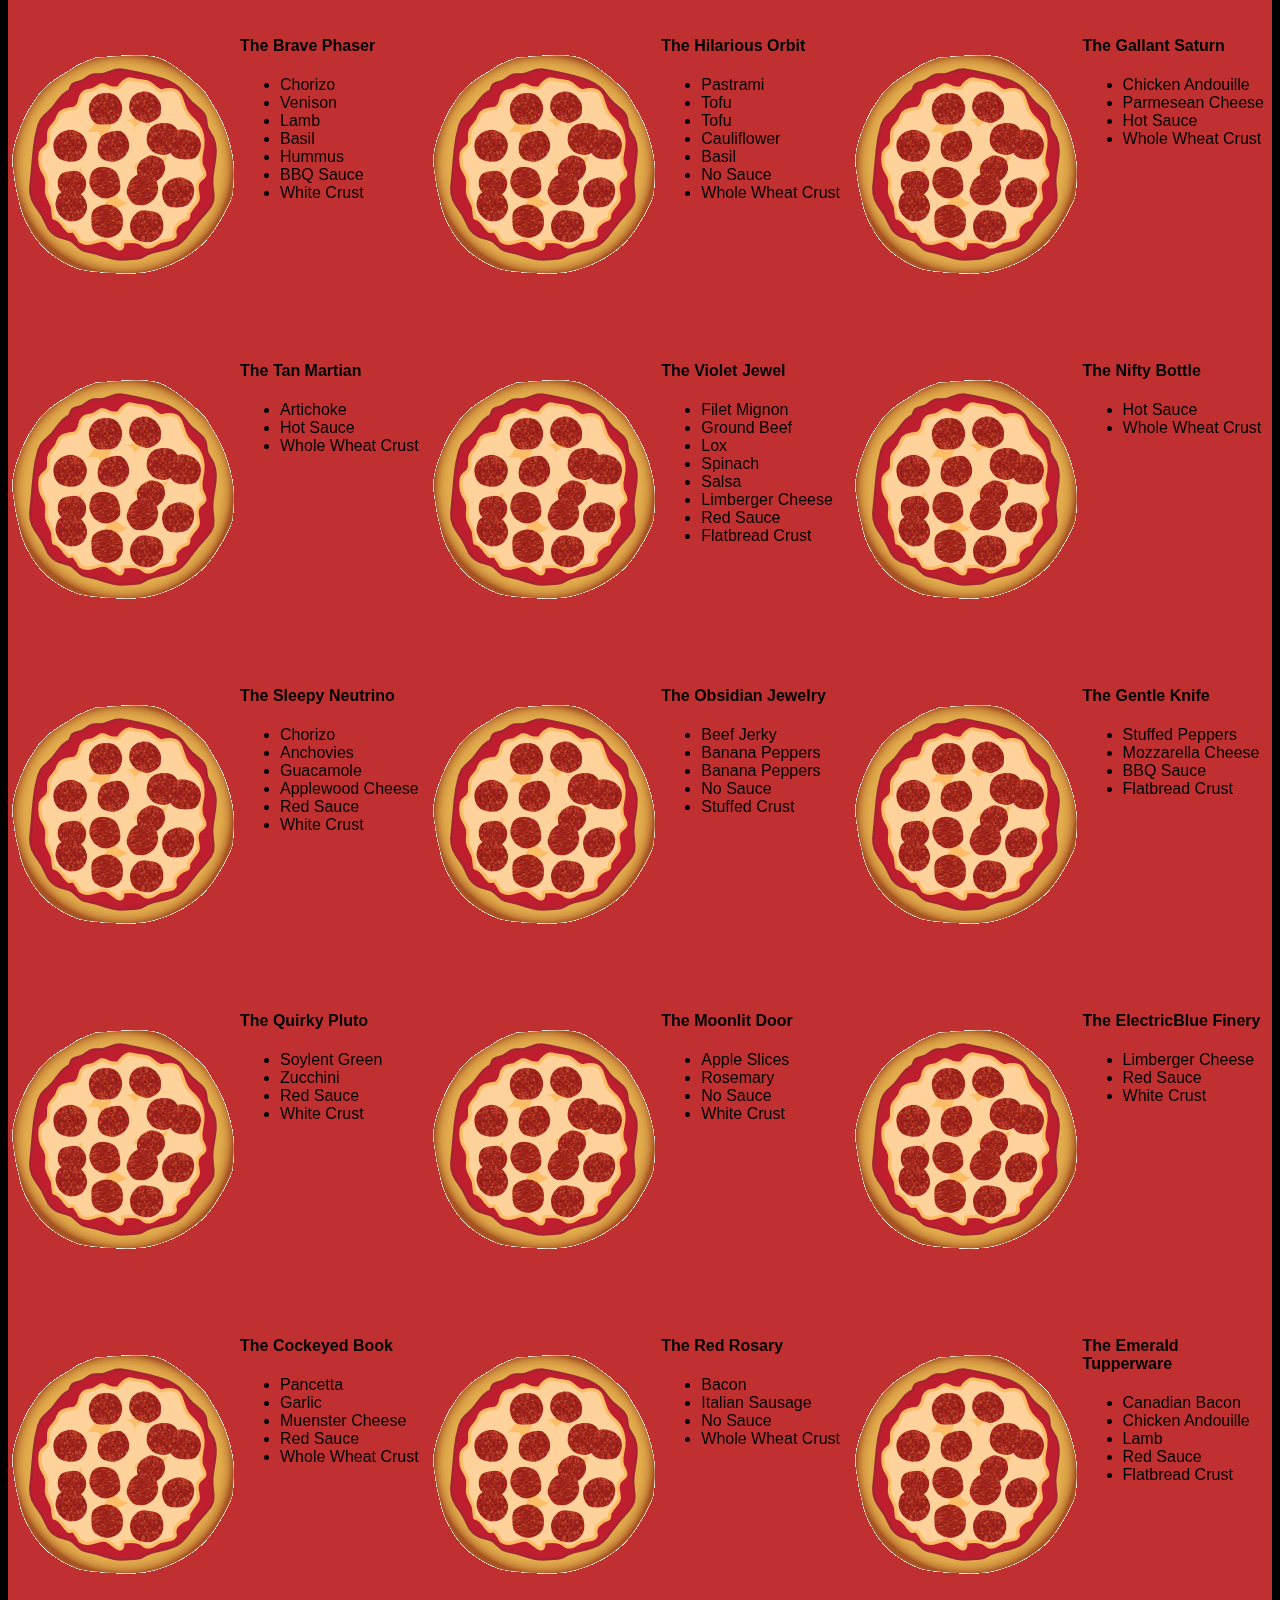
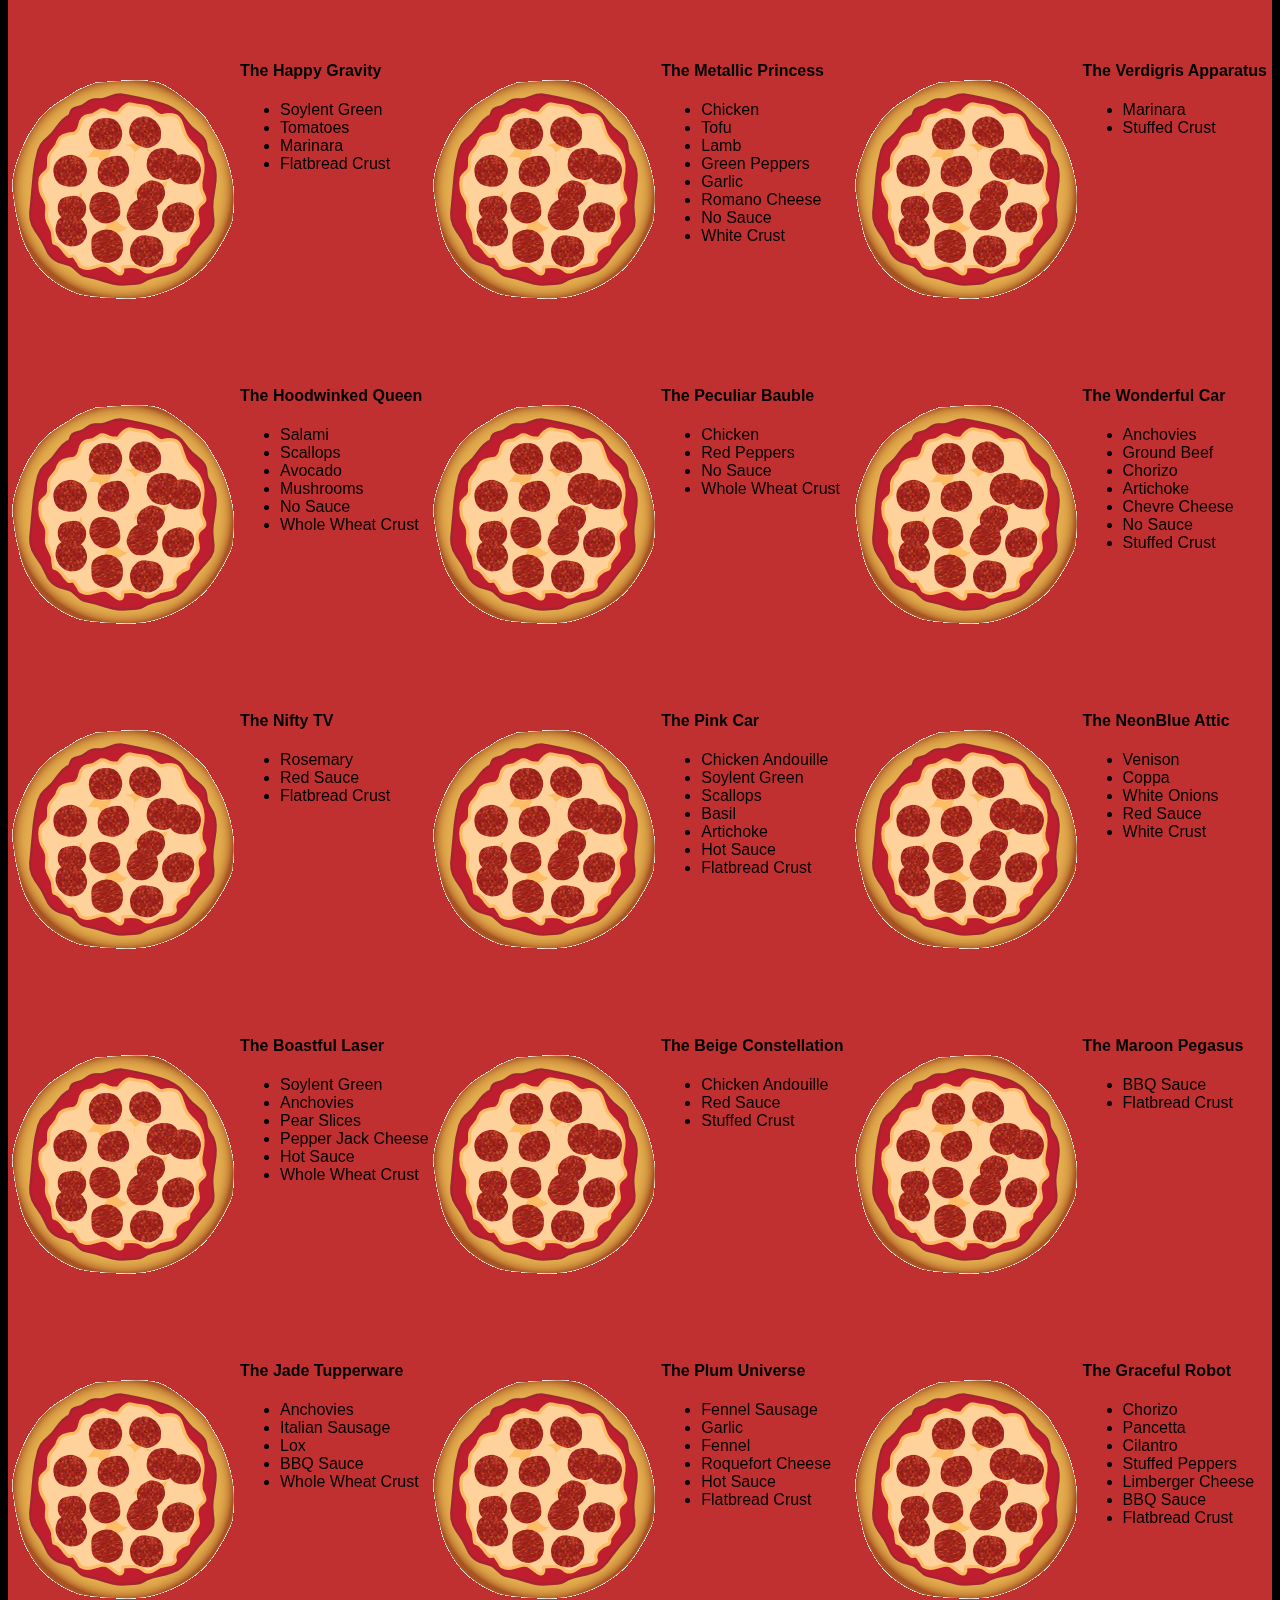
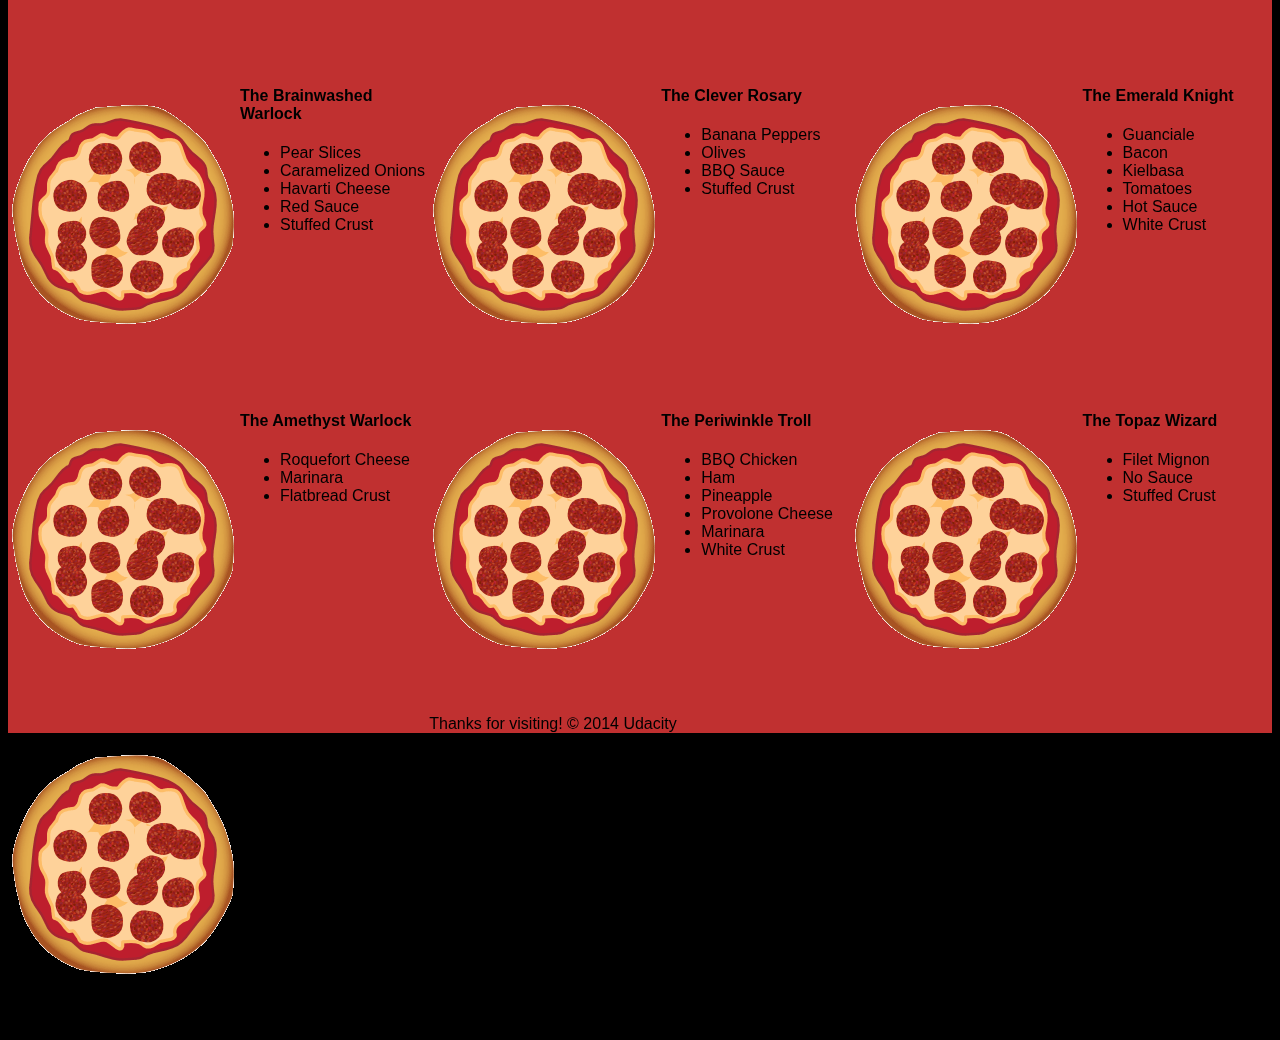
==== commit 654445f2: "followed google pagespeed recommendation" ====
--- a/views/pizza.html
+++ b/views/pizza.html
@@ -3,12 +3,12 @@
 <head>
    <meta charset="UTF-8">
   <meta name="viewport" content="width=device-width, initial-scale=1.0" />
-\  <link href="css/style.css" rel="stylesheet">
 </head>
 
 <body>
     <noscript id="deferred-styles">
       <link rel="stylesheet" type="text/css" href="css/bootstrap-grid.css"/>
+    <link href="css/style.css" rel="stylesheet">
     </noscript>
     <script>
       var loadDeferredStyles = function() {
